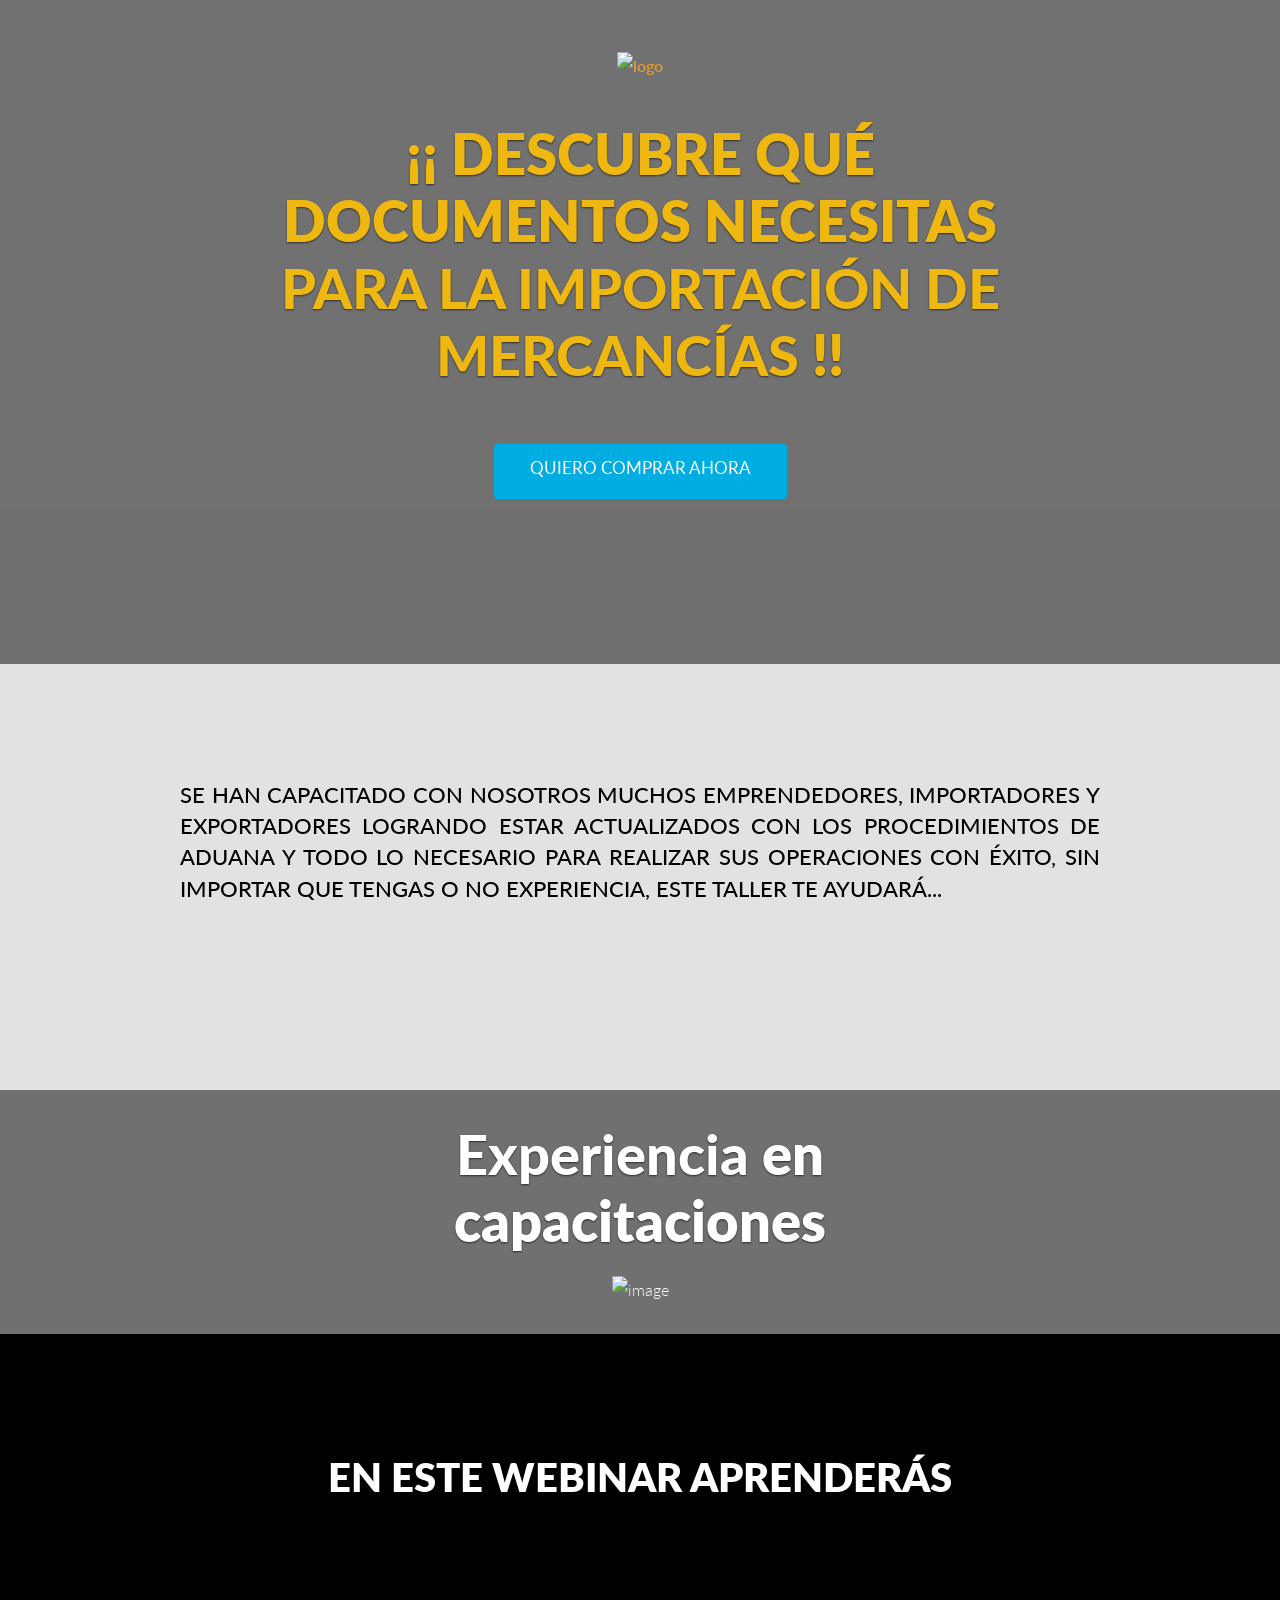
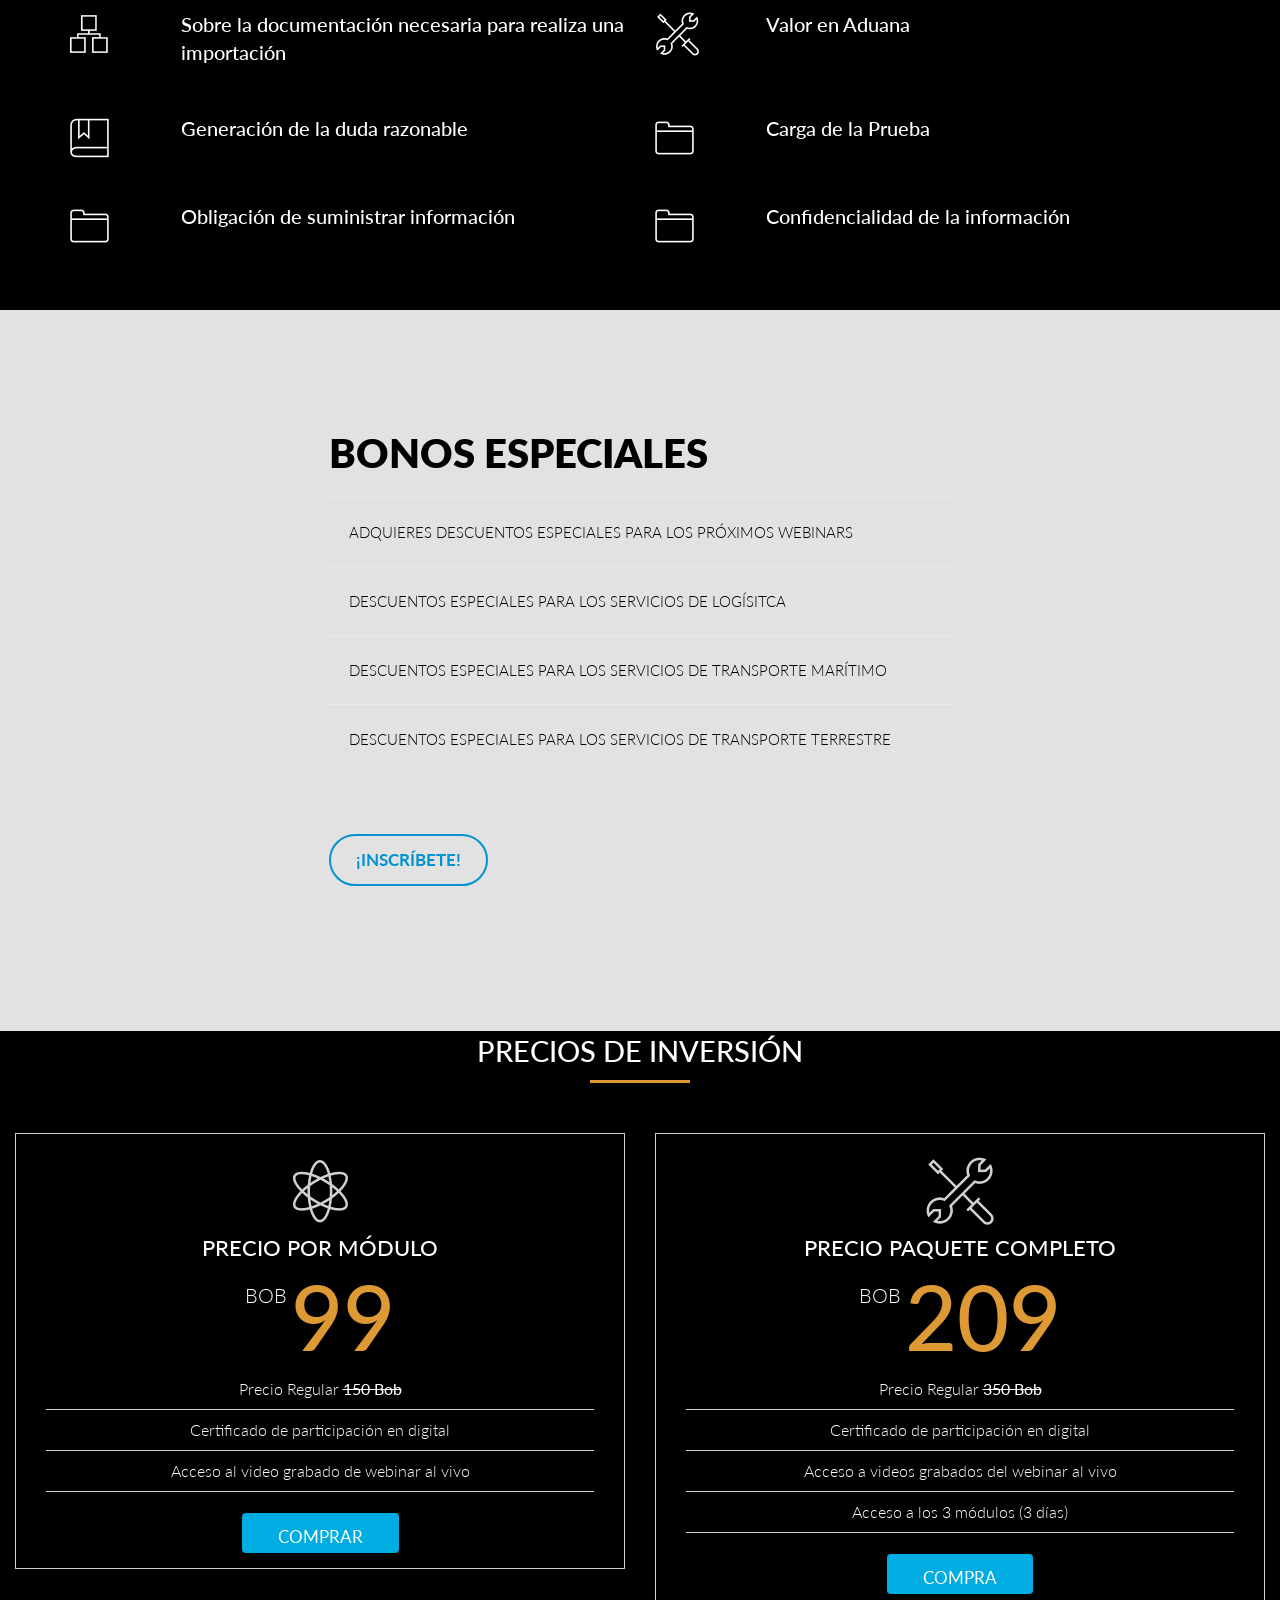
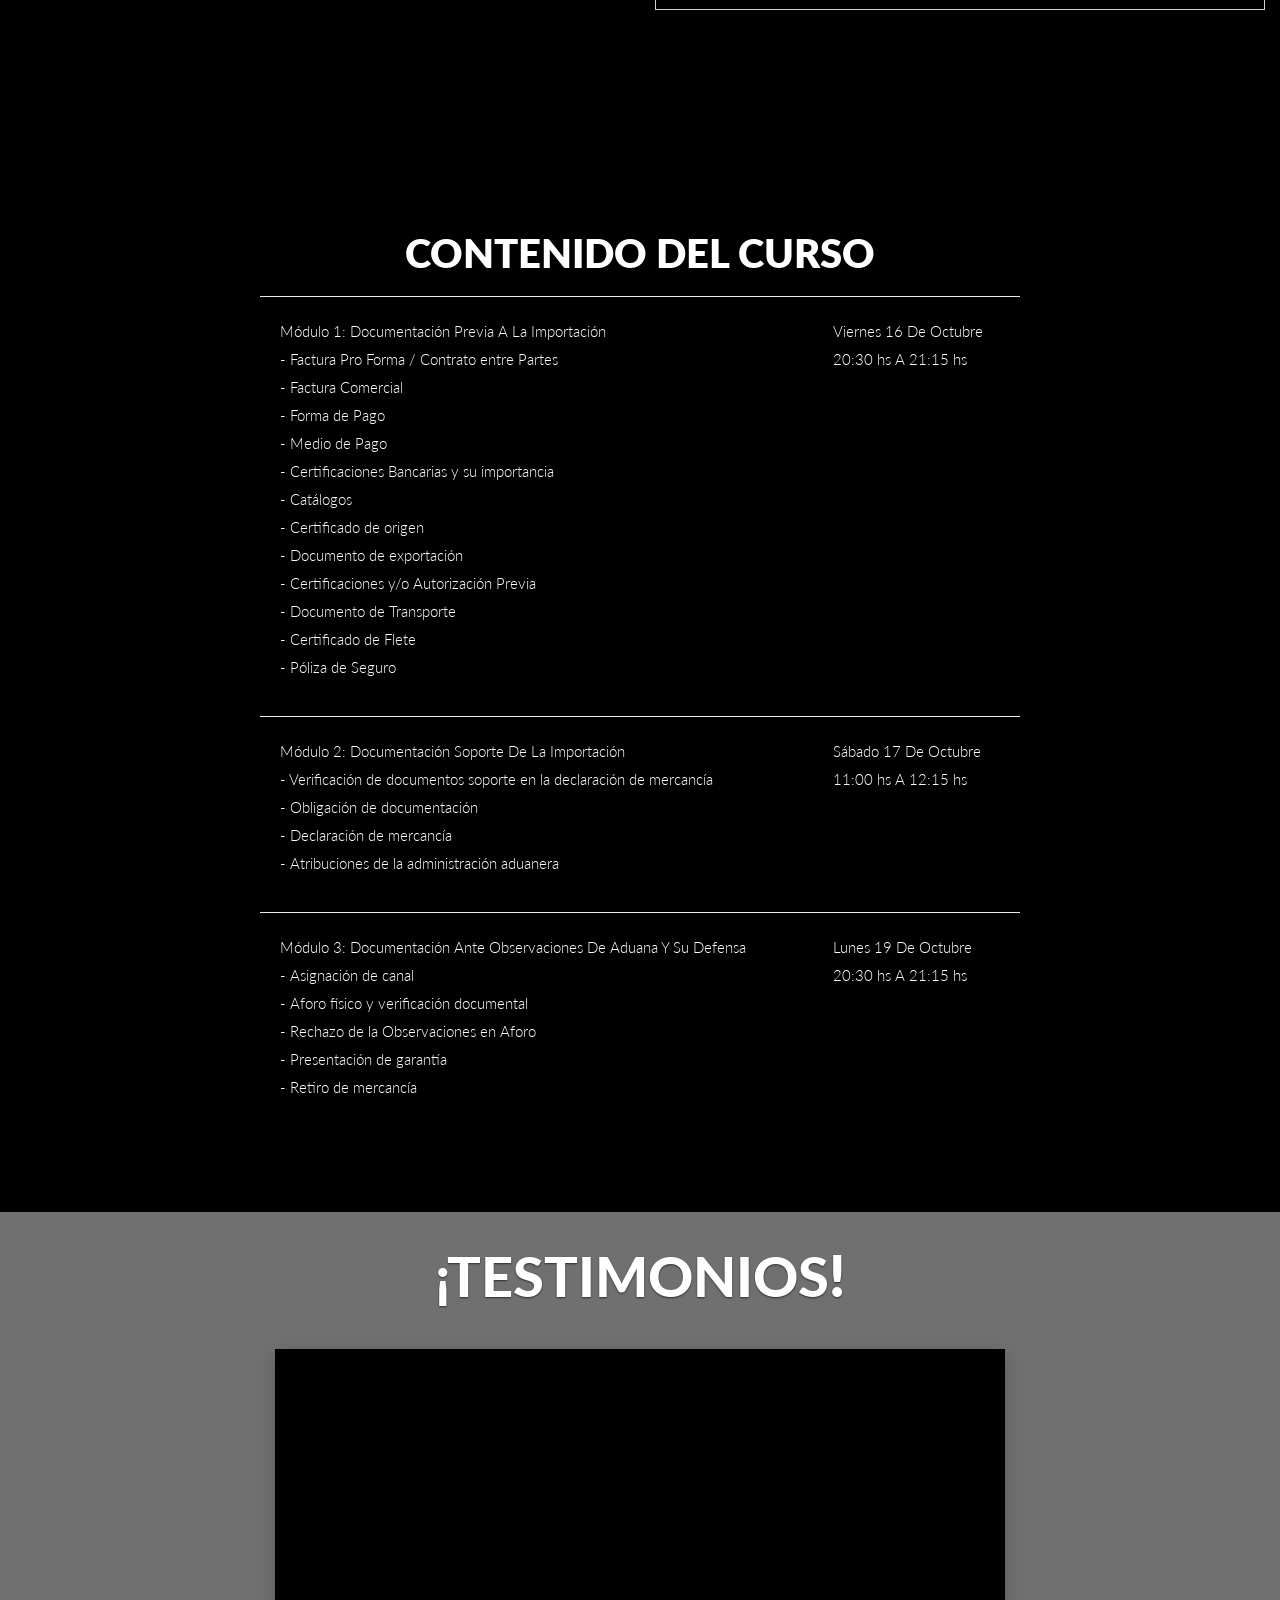
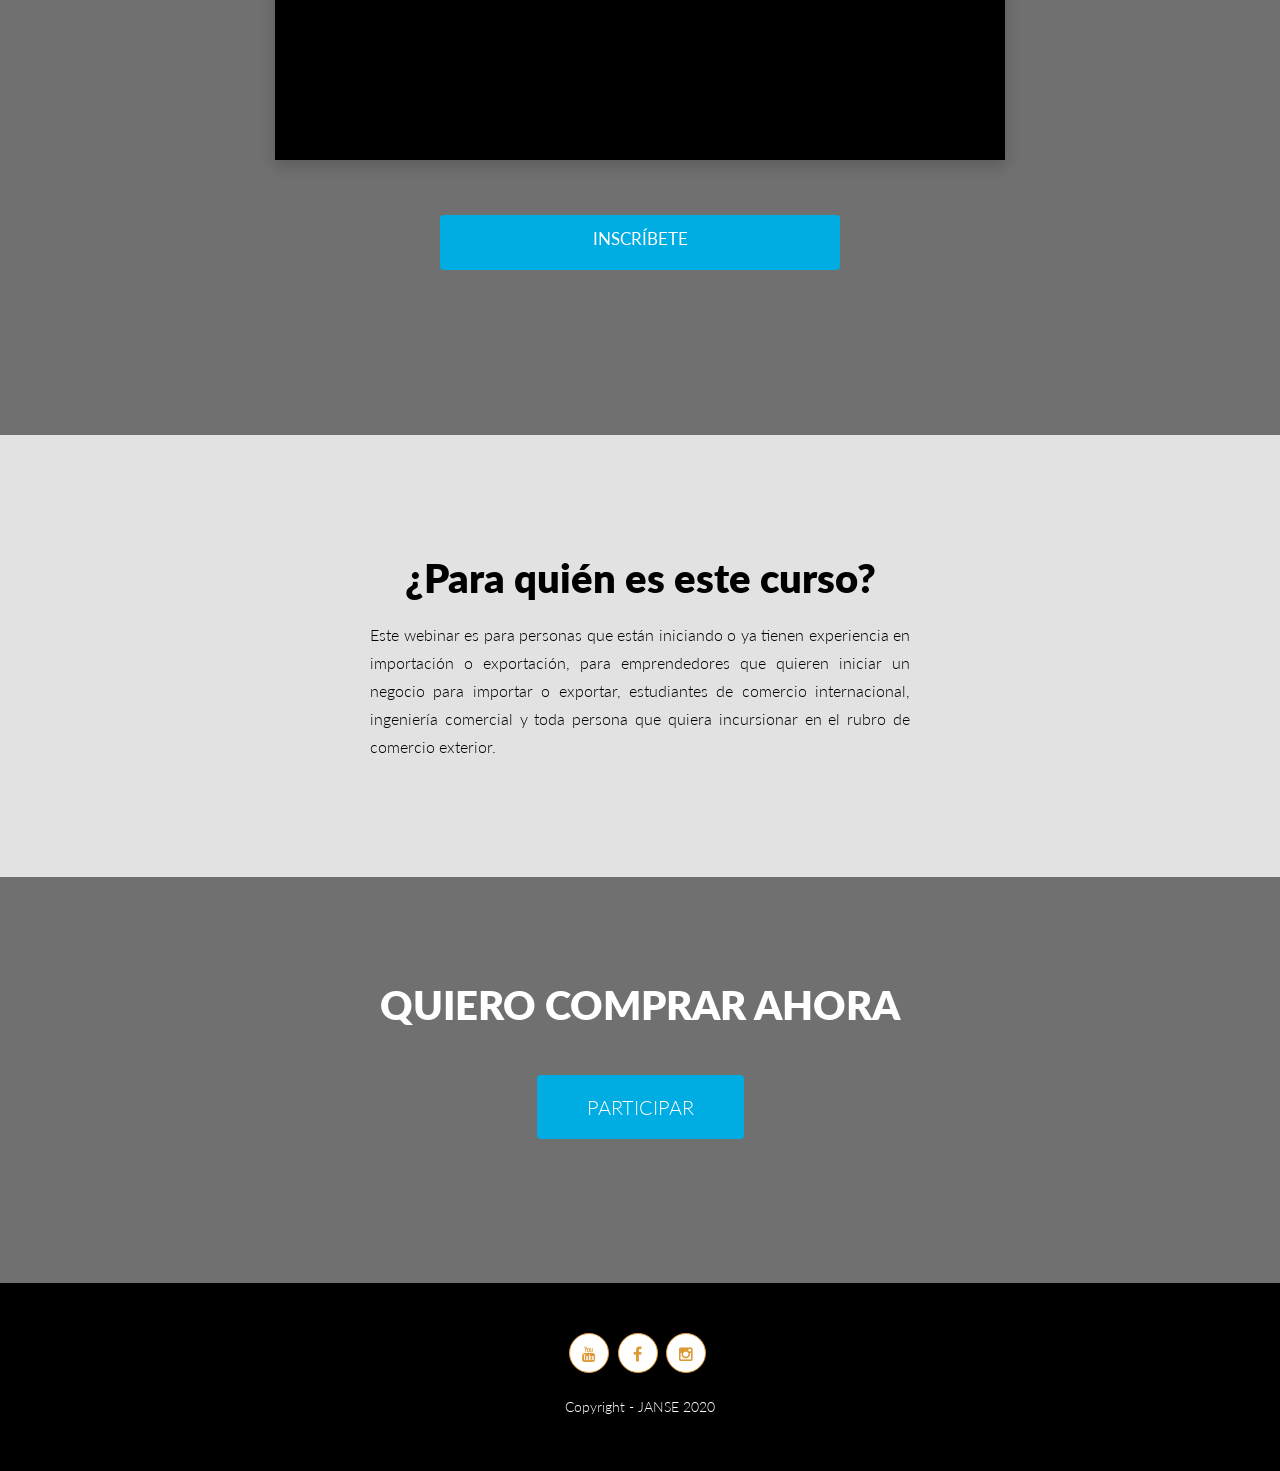
==== index.html @ 0b2f5a6a "oficial 4 webinar changes" ====
<!DOCTYPE html>
<html>

    <head>
        <meta http-equiv="Content-Type" content="text/html; charset=UTF-8" />
        <!--<meta http-equiv=”Content-Type” content=”text/html; charset=ISO-8859-1″ />-->

        <!-- /.website title -->
        <title>Documentos necesarios para la importación de mercancías</title>
        <meta name="viewport" content="width=device-width, initial-scale=1, maximum-scale=1, user-scalable=no">

        <!-- CSS Files -->
        <link href="css/bootstrap.min.css" rel="stylesheet" media="screen">
        <link href="css/font-awesome.min.css" rel="stylesheet">
        <link href="fonts/icon-7-stroke/css/pe-icon-7-stroke.css" rel="stylesheet">
        <link href="css/animate.css" rel="stylesheet" media="screen">
        <link href="css/owl.theme.css" rel="stylesheet">
        <link href="css/owl.carousel.css" rel="stylesheet">

        <!-- Colors -->
        <link href="css/css-index-personalizated.css" rel="stylesheet" media="screen">
        <!-- <link href="css/css-index-green.css" rel="stylesheet" media="screen"> -->
        <!-- <link href="css/css-index-purple.css" rel="stylesheet" media="screen"> -->
        <!-- <link href="css/css-index-red.css" rel="stylesheet" media="screen"> -->
        <!-- <link href="css/css-index-orange.css" rel="stylesheet" media="screen"> -->
        <!-- <link href="css/css-index-yellow.css" rel="stylesheet" media="screen"> -->

        <!-- Google Fonts -->
        <link rel="stylesheet" href="https://fonts.googleapis.com/css?family=Lato:100,300,400,700,900,100italic,300italic,400italic,700italic,900italic" />
        
        <!-- FACEBOOK -->
    <!-- EDIT -->
    <meta property="og:url" content="https://sli-soluciones.com">

    <!-- EDIT -->
    <meta property="og:type" content="article">
    <meta property="og:title" content="Documentos necesarios para la importación de mercancías" />
    <meta property="og:description" content="Documentos necesarios para la importación de mercancías">

    <!-- EDIT -->
    <meta property="og:updated_time" content="2020-05-11T16:24:56">
    <!-- EDIT -->
    <meta property="og:image" content="https://sli-soluciones.com/wp-content/uploads/2020/05/SLI-FAVICON.png" >
    <!-- EDIT -->
    <meta property="og:image:width" content="800">
    <meta property="og:image:height" content="429">

    <!-- TWITTER -->
    <meta name="twitter:card" content="summary_large_image">
    <meta name="twitter:site" content="@moblex92">

    <!-- EDIT -->
    <meta name="twitter:creator" content="@moblex92">
    <!-- EDIT -->
    <meta name="twitter:title" content="Documentos necesarios para la importación de mercancías">
    <!-- EDIT -->
    <meta name="twitter:description" content="Documentos necesarios para la importación de mercancías">
    <!-- EDIT -->
    <meta name="twitter:image" content="https://sli-soluciones.com/wp-content/uploads/2020/05/SLI-FAVICON.png">

    <!-- EDIT -->
        
    <!-- FAVICONS -->
    <link rel="shortcut icon" sizes="16x16" href="https://sli-soluciones.com/wp-content/uploads/2020/05/SLI-FAVICON.png">
    <link rel="shortcut icon" sizes="32x32" href="https://sli-soluciones.com/wp-content/uploads/2020/05/SLI-FAVICON.png">
        

    </head>

    <body data-spy="scroll" data-target="#navbar-scroll">

        <!-- /.preloader -->
        <div id="preloader"></div>
        <div id="top"></div>

        <!-- /.parallax full screen background image -->
        <div class="fullscreen landing parallax" style="background-image:url('https://sli-soluciones.com/wp-content/uploads/2020/06/SLI-CHEETAH-FONDO2.jpg');" data-img-width="1728" data-img-height="972" data-diff="100 wow slideInRight delay-5s">

            <div class="overlay">
                <div class="container">
                    <div class="row">
                        <div class="col-md-8 mr-auto ml-auto text-center">

                            <!-- /.logo -->
                            <div class="logo wow fadeInDown" data-wow-delay="3s" style="margin-top: 50px" data-wow-duration="2s"> <a href="#"><img src="https://sli-soluciones.com/wp-content/uploads/2020/05/SLI-Logo-Menu-Retina.png" alt="logo"></a></div>
                            
                            <!-- /.main title -->
                            <h1 class="wow fadeInLeft" data-wow-delay="3s" data-wow-duration="4s" style="margin-bottom: 5px; font-weight: 800; color: #efb810;">
                                ¡¡ DESCUBRE QUÉ DOCUMENTOS NECESITAS <strong>PARA LA IMPORTACIÓN DE MERCANCÍAS</strong> !!
                            </h1>

                            <!-- /.header paragraph -->
                            <div class="landing-text-video wow fadeInLeft" style="font-weight: 500;">
                               <!-- <p>Estoy en network marketing mas de ... a&ntilde;os, tengo los resultados necesarios, se cómo guiar a mi equipo en network marketing, soy un patrocinador que apoya a los suyos a llegar lejos, sé exactamente cómo y donde iniciar el negocio, puedo dar un mejor guía a mi equipo</p>-->
                            </div>                            

                          <!--  <div class="video-header">
                                <div class="video-embed wow zoomInDown" data-wow-delay="2s" data-wow-duration="4s" data-wow-duration="1s">
-->

                                    <!-- video embed from YOUTUBE 
                                    <iframe width="560" height="315" src="https://www.youtube.com/embed/vqHYN7_cl3A?&autoplay=1" frameborder="0" allowfullscreen allow="autoplay"></iframe>-->
                            <!-- <iframe id="wpws-player_youtube_iframe" frameborder="0" allowfullscreen="1" allow="accelerometer; autoplay; encrypted-media; gyroscope; picture-in-picture" title="YouTube video player" src="https://www.youtube.com/embed/vqHYN7_cl3A?autoplay=1&amp;controls=0&amp;rel=0&amp;disablekb=1&amp;showinfo=0&amp;modestbranding=0&amp;html5=1&amp;iv_load_policy=3&amp;playsinline=1&amp;enablejsapi=1&amp;origin=https%3A%2F%2Ftomasrios.com&amp;widgetid=1&amp;showinfo=0" width="369" height="207.5625"></iframe> 
-->

                                    <!-- video embed from VIMEO -->
                                  <!--  <iframe src="https://player.vimeo.com/video/449458500?&autoplay=1&loop=1&title=0&byline=0&portrait=0&muted=0&#t=0s" width="500" height="281" frameborder="0" allow="autoplay; fullscreen"></iframe>

                                </div>
                            </div>
-->

                            <!-- /.subscribe form -->
                            <div class="subscribe-form wow pulse infinite delay-5s">
                                <form class="news-letter mailchimp" action="http://moxdesign.us10.list-manage.com/subscribe/post" role="form" method="POST">

                                    <a class="btn btn-price" href="#package justify-content-center" class="nav-link">QUIERO COMPRAR AHORA</a>
                                </form>
                            </div>
                            
                        </div>
                    </div>
                </div>
            </div>


        </div>

        <!-- NAVIGATION 


        <div id="menu">
            <div class="navbar-wrapper navbar-light bg-light" role="navigation">
                <div class="container">
                    <button type="button" class="navbar-toggler" data-toggle="collapse" data-target=".navbar-backyard"> <span class="sr-only">Toggle navigation</span>
                        &#x2630;</button> <a class="navbar-brand site-name" href="#top"><img src="images/logo2.png" alt="logo"></a>
                    <div id="navbar-scroll" class="collapse navbar-collapse navbar-backyard ml-auto">
                        <ul class="nav navbar-nav">
                            <li><a href="#intro" class="nav-link">About</a>
                            </li>
                            <li><a href="#feature" class="nav-link">Features</a>
                            </li>
                            <li><a href="#download" class="nav-link">Download</a>
                            </li>
                            <li><a href="#package" class="nav-link">Pricing</a>
                            </li>
                            <li><a href="#testi" class="nav-link">Reviews</a>
                            </li>
                            <li><a href="#contact" class="nav-link">Contact</a>
                            </li>
                        </ul>
                    </div>
                </div>
            </div>
        </div>
-->


        <!-- /.intro section -->
 <!--       <div id="intro">
            <div class="container">
                <div class="row">

                    <!-- /.intro image 
                    <div class="col-lg-6 intro-pic wow slideInLeft" style="text-align: center;">
                        <img src="images/tomas-front-2.png" alt="image" class="img-fluid" stydata-img-width="auto" data-img-height="auto" data-diff="100">
                    </div>

                    <!-- /.intro content 
                    <div class="col-lg-6 wow slideInRight">
                        <h2 style="font-weight: 800;">LOS 5 PASOS PARA LOGRAR MIS SUE&Ntilde;OS </h2>
                       <!-- <h3>( Network Marketing )</h3> 
                        <p style="text-align: justify;">Cuando sali del colegio dicidi estudiar una carrera que me de libertad en todas las areas de mi vida, alli encontre la carrera del network marketing. <br />Cuando empece no tenia a la mano  informacion, apoyo, dinero. Pase un proseso que me costo muchas horas de capacitacion, muchos libros, muchos audios libros, donde fui poniendo en practica  todo lo aprendido. <br />Pase varios obtaculos donde fui formando un sistema de mi plan de trabajo con mi equipo, y eso es lo que me llevo a lograr extraordinarios resultados en network marketing, como viajar por el mundo y tener libertad de tiempo, estar con mi familia, hacer las cosas que mas me gusta hacer. <br />Disfruto hoy en dia todo lo que hago y por esta razon hoy comparto este valiozo material educativo contigo y quiero ayudarte a lograr tus sueños.<br />Tu Tambien puedes. 
                        </p>

                       <!-- <div class="btn-section"><a href="#feature" class="btn-default">Learn More</a></div> 

                    </div>
                </div>
            </div>
        </div>
-->


        <!-- /.download section 
        <div id="download">
            <div class="action fullscreen parallax" style="background-color: #ff1917;">
                <div class="overlay">
                    <div class="container">
                        <div class="row">
                            <div class="col-lg-8 mr-auto ml-auto col-sm-12 text-lg-center">

                                <!-- /.download title 
                            
                                <h2 class="wow zoomInUp" data-wow-duration="3s" style="font-weight: 800; color: #efb810;"> QUIERO SER PROFESIONAL EN NETWORK MARKETING</h2>

                                <!-- /.download button 
                                <div class="download-cta wow pulse infinite" data-wow-duration="1.3s">
                                    <a href="https://university.tomasrios.com/" class="btn-secondary">PARTICIPAR</a>
                                </div>
                            </div>
                        </div>
                    </div>
                </div>
            </div>
        </div> 
-->



        <!-- /.feature section -->
        <div id="feature-2">
            <div class="container">
                <div class="row">
                    <div class="col-lg-10 mr-lg-auto ml-lg-auto col-12 text-lg-center feature-title" style="text-align: justify-all; padding-bottom: 50px;">

                        <!-- /.feature title -->
                        <h2 style="text-align: left; font-weight: 900;" class="wow fadeInUpBig" data-wow-duration="1.7s"></h2>
                        <h3 style="text-align: justify; color: #000000" class="wow bounceInDown" data-wow-duration="2.1s">SE HAN CAPACITADO CON NOSOTROS MUCHOS EMPRENDEDORES, IMPORTADORES Y EXPORTADORES LOGRANDO ESTAR ACTUALIZADOS CON LOS PROCEDIMIENTOS DE ADUANA Y TODO LO NECESARIO PARA REALIZAR SUS OPERACIONES CON ÉXITO, SIN IMPORTAR QUE TENGAS O NO EXPERIENCIA, ESTE TALLER TE AYUDARÁ...</h3><br />
                    </div>
                </div>


                <!--

                <div class="row row-feat">
                    <div class="col-lg-4 text-lg-center">

                        <!-- /.feature image --
                        <div class="feature-img">
                            <img src="images/feature-image.jpg" alt="image" class="img-fluid wow fadeInLeft">
                        </div>
                    </div>

                    <div class="col-lg-8">
                        <div class="row">

                            <!-- /.feature 1 --
                            <div class="col-lg-6 feat-list">
                                <i class="pe-7s-notebook pe-5x pe-va wow fadeInUp"></i>
                                <div class="inner">
                                    <h4>Marketing Strategy</h4>
                                    <p>Good marketing makes the company look smart. Great marketing makes the customer feel smart.
                                    </p>
                                </div>
                            </div>

                            <!-- /.feature 2 --
                            <div class="col-lg-6 feat-list">
                                <i class="pe-7s-cash pe-5x pe-va wow fadeInUp" data-wow-delay="0.2s"></i>
                                <div class="inner">
                                    <h4>App Monetization</h4>
                                    <p>Content builds relationships. Relationships are built on trust. Trust drives revenue. - Andrew Davis</p>
                                </div>
                            </div>

                            <!-- /.feature 3 --
                            <div class="col-lg-6 feat-list">
                                <i class="pe-7s-cart pe-5x pe-va wow fadeInUp" data-wow-delay="0.4s"></i>
                                <div class="inner">
                                    <h4>Store Optimization</h4>
                                    <p>Never doubt a small group of thoughtful, committed people can change the world. Indeed, it is the only thing that ever has.</p>
                                </div>
                            </div>

                            <!-- /.feature 4 --
                            <div class="col-lg-6 feat-list">
                                <i class="pe-7s-users pe-5x pe-va wow fadeInUp" data-wow-delay="0.6s"></i>
                                <div class="inner">
                                    <h4>User Management</h4>
                                    <p>Instead of using technology to automate processes, think about using technology to enhance human interaction.</p>
                                </div>
                            </div>
                        </div>
                    </div>

                </div>
                
                -->
                
            </div>
        </div>
        
        <!-- /.download section 
        <div id="download">
            <div class="action fullscreen parallax" style="background-color: #ff1917;">
                <div class="overlay">
                    <div class="container">
                        <div class="row">
                            <div class="col-lg-8 mr-auto ml-auto col-sm-12 text-lg-center">

                                <!-- /.download title 
                                
                                <h2 class="wow pulse infinite" data-wow-duration="2.3s" style="font-weight: 800; color: #efb810;">QUIERO LOS CINCO PASOS AHORA</h2>

                                <!-- /.download button 
                                <div class="download-cta wow fadeInLeft">
                                    <a href="https://university.tomasrios.com/" class="btn-secondary">INSCRIBIRSE</a>
                                </div>
                            </div>
                        </div>
                    </div>
                </div>
            </div>
        </div> 
    
-->
        
        
        <!-- /.parallax full screen background image -->
        <div class="fullscreen landing parallax">

            <div class="overlay">
                <div class="container">
                    <div class="row">
                        <div class="col-md-8 mr-auto ml-auto text-center">
                            
                            <!-- /.main title -->
                            <h1 class="wow flipInX" data-wow-delay="1.6s" style="margin-bottom: 5px; font-weight: 800; color: #ffffff;">
                                <strong>Experiencia </strong>en capacitaciones
                            </h1>                           


                                        <div class="col-lg-12 intro-pic wow slideInLeft" style="text-align: center;">
                        <img src="images/social-proof.gif" alt="image" class="img-fluid" stydata-img-width="auto" data-img-height="auto" data-diff="100">
                    </div>



                            <!-- /.subscribe form -->
                            <!-- /.main title -->
                            <h1 class="wow flipInX" data-wow-delay="1.6s" style="margin-bottom: 5px; font-weight: 800; color: #ffffff;">
                                
                            </h1>                           

                            
                        </div>
                    </div>
                </div>
            </div>


        </div>        
        
        <!-- /.feature section -->
        <div id="feature" style="padding-bottom: 60px;">
            <div class="container">
                <div class="row">
                    <div class="col-lg-10 mr-lg-auto ml-lg-auto col-12 text-lg-center feature-title" style="text-align: justify-all;">

                        <!-- /.feature title -->
                        <h2 style="text-align: center; font-weight: 800; color: #ffffff;" class="wow slower zoomInDown" data-wow-delay="0.7s" data-wow-duration="3.1s">EN ESTE WEBINAR APRENDERÁS</h2>
                </div>


                <div class="row row-feat">


                    <div class="col-lg-12">
                        <div class="row" style="color: #ffffff;">

                            <!-- /.feature 1 -->
                            <div class="col-lg-6 feat-list">
                                <i class="pe-7s-network pe-5x pe-va wow fadeInUp" data-wow-delay="2.1s"></i>
                                <div class="inner wow fadeInLeft" data-wow-delay="2.3s">
                                    <h4>Sobre la documentación necesaria para realiza una importación</h4>
                                </div>
                            </div>

                            <!-- /.feature 2 -->
                            <div class="col-lg-6 feat-list">
                                <i class="pe-7s-tools pe-5x pe-va wow fadeInUp" data-wow-delay="2.7s"></i>
                                <div class="inner wow fadeInRight" data-wow-delay="2.9s">
                                    <h4>Valor en Aduana</h4>
                                </div>
                            </div>

                            <!-- /.feature 3 -->
                            <div class="col-lg-6 feat-list">
                                <i class="pe-7s-notebook pe-5x pe-va wow fadeInUp" data-wow-delay="3.7s"></i>
                                <div class="inner wow fadeInUp" data-wow-delay="3.9s">
                                    <h4>Generación de la duda razonable</h4>
                                </div>
                            </div>

                            <!-- /.feature 4 -->
                            <div class="col-lg-6 feat-list">
                                <i class="pe-7s-folder pe-5x pe-va wow fadeInUp" data-wow-delay="4.1s"></i>
                                <div class="inner wow fadeInUp" data-wow-delay="4.3s">
                                    <h4>Carga de la Prueba</h4>
                                </div>
                            </div>

                            <!-- /.feature 5 -->
                            <div class="col-lg-6 feat-list">
                                <i class="pe-7s-folder pe-5x pe-va wow fadeInUp" data-wow-delay="4.1s"></i>
                                <div class="inner wow fadeInUp" data-wow-delay="4.3s">
                                    <h4>Obligación de suministrar información</h4>
                                </div>
                            </div>

                            <!-- /.feature 6 -->
                            <div class="col-lg-6 feat-list">
                                <i class="pe-7s-folder pe-5x pe-va wow fadeInUp" data-wow-delay="4.1s"></i>
                                <div class="inner wow fadeInUp" data-wow-delay="4.3s">
                                    <h4>Confidencialidad de la información</h4>
                                </div>
                            </div>
                            
                        </div>
                    </div>

                </div>
                
            </div>
        </div> 
        </div>
                

        <!-- /.feature 2 section -->
        <div id="feature-2">
            <div class="container d-flex justify-content-center">
                <div class="row">

                    <!-- /.feature content -->
                    <div class="col-lg-12" style="color: #000000;">
                        <h2 style="font-weight: 800;" class="wow bounce" data-wow-duration="3.2s">BONOS ESPECIALES</h2>
                      <!--  <div class="col-lg-12 wow lightSpeedIn">
                        <ul>
                        <li>Webinar en vivo mediante zoom.
                        </li>
                        <li>Transmisiones en vivo en grupo privado en facebook.
                        </li>
                        <li>Calendario del plan de accion.
                        </li>
                        <li>Los secretos del network marketing.
                        </li>
                        <li>El liderazgo no tiene competecia</li>
                        <li>Mentoria con grupo excluviso en telegram (Curso los 5 pasos)</li>
                        </ul>
                        </div>-->
                        <div class="col-lg-12 wow fadeInRight">
                      <!--  <div class="btn-section wow pulse infinite" style="padding-bottom: 45px; padding-top: 45px;"><a href="https://university.tomasrios.com/" class="btn-default">INSCRIBETE!</a>
                            </div> -->
                        </div>
                        
                                                 <table class="table table-hover table-hover-cells" style="font-weight: 400;">

                           <!--  <thead>
                                 <tr>
                                     <th>#</th><th>Field 1</th><th>Field 2</th><th>Field 3</th>
                                 </tr>
                             </thead>-->
                             <tbody>
                                 <tr class="active">
                                     <td>ADQUIERES DESCUENTOS ESPECIALES PARA LOS PRÓXIMOS WEBINARS</td><td> </td></tr>
                                 <tr>
                                     <td>DESCUENTOS ESPECIALES PARA LOS SERVICIOS DE LOGÍSITCA</td><td> </td></tr>
                                 <tr>
                                     <td>DESCUENTOS ESPECIALES PARA LOS SERVICIOS DE TRANSPORTE MARÍTIMO</td><td> </td></tr>
                                 <tr>
                                     <td>DESCUENTOS ESPECIALES PARA LOS SERVICIOS DE TRANSPORTE TERRESTRE</td><td> </td></tr>                      
                                 
                             </tbody>
                            </table>
                        
                            <!--<h2 style="font-weight: 600; text-align: center;" class="wow bounce" data-wow-duration="2.2s">PREGUNTA CÓMO</h2>-->
                        
                        <div class="btn-section wow pulse infinite" style="padding-bottom: 45px; padding-top: 45px;"><a href="#package justify-content-center" class="btn-default nav-link">¡INSCRÍBETE!</a>
                            </div>
                        
                        </div>

                    </div>
                    

                    <!-- /.feature image -->

                </div>

        </div>
        

	<!-- /.pricing section -->
	<div id="package justify-content-center">
		<div class="container col-lg-12" style="background-color: #000000">
			<div class="row d-flex justify-content-center">
				<div class="col-lg-12 mr-auto ml-auto">
					<div class="text-center">

						<!-- /.pricing title -->
						<h2 class="wow fadeInLeft">PRECIOS DE INVERSIÓN</h2>
						<div class="title-line wow fadeInRight"></div>
					</div>
				</div>
			</div>
			<div class="row package-option">

				<!-- /.package 3 -->
				<div class="col-lg-6">
					<div class="price-box wow fadeInUp" data-wow-delay="0.4s">
						<div class="price-heading text-center">

							<!-- /.package icon -->
							<i class="pe-7s-science pe-5x"></i>

							<!-- /.package name -->
							<h3>PRECIO POR MÓDULO</h3>
						</div>

						<!-- /.price -->
						<div class="price-group text-center">
							<span class="dollar">BOB</span>
                            <span class="price">99</span>
						</div>

						<!-- /.package features -->
						<ul class="price-feature text-center">
							<li>Precio Regular <strong><strike>150 Bob</strike></strong></li>
                            <li>Certificado de participación en digital</li>
                            <li>Acceso al video grabado de webinar al vivo</li>
						</ul>

						<!-- /.package button -->
						<div class="price-footer text-center">
							<a class="btn btn-price" href="#">COMPRAR</a>
						</div>
					</div>
				</div>

				<!-- /.package 4 -->
				<div class="col-lg-6">
					<div class="price-box wow fadeInUp" data-wow-delay="0.6s">
						<div class="price-heading text-center">

							<!-- /.package icon -->
							<i class="pe-7s-tools pe-5x"></i>

							<!-- /.package name -->
							<h3>PRECIO PAQUETE COMPLETO</h3>
						</div>

						<!-- /.price -->
						<div class="price-group text-center">
							<span class="dollar">BOB</span>
							<span class="price">209</span>
						</div>

						<!-- /.package features -->
						<ul class="price-feature text-center">
							<li>Precio Regular <strong><strike>350 Bob</strike></strong></li>
                            <li>Certificado de participación en digital</li>
                            <li>Acceso a videos grabados del webinar al vivo</li>
                            <li>Acceso a los 3 módulos (3 días)</li>
						</ul>

						<!-- /.package button -->
						<div class="price-footer text-center">
							<a class="btn btn-price" href="#">COMPRA</a>
						</div>
					</div>
				</div>

			</div>
		</div>
	</div>
        
        
        
        <!-- /.feature section -->
        <div id="feature" style="padding-bottom: 60px;">
            <div class="container">
                <div class="row d-flex justify-content-center">
                    <div class="col-lg-12 mr-lg-auto ml-lg-auto col-12 text-lg-center feature-title wow zoomIn slower" data-wow-duration="2.7s">

                        <!-- /.feature title -->
                        <h2 style="text-align: center; font-weight: 800; color: #ffffff;">CONTENIDO DEL CURSO</h2>
                </div>


    


                    <div class="col-lg-8 wow bounceInDown" data-wow-delay="0.5s" data-wow-duration="2.5s">
                        <div class="row" style="color: #ffffff;">
                         <table class="table table-hover table-hover-cells box-shadow--32dp" style="font-weight: 400;">

                           <!--  <thead>
                                 <tr>
                                     <th>#</th><th>Field 1</th><th>Field 2</th><th>Field 3</th>
                                 </tr>
                             </thead>-->
                             <tbody>
                                 <tr class="active">
                                     <td>Módulo 1: Documentación Previa A La Importación<br /><p>- Factura Pro Forma / Contrato entre Partes<br />
                                     - Factura Comercial<br />
                                     - Forma de Pago<br />
                                     - Medio de Pago<br />
                                     - Certificaciones Bancarias y su importancia<br />
                                     - Catálogos<br />
                                     - Certificado de origen<br />
                                     - Documento de exportación<br />
                                     - Certificaciones y/o Autorización Previa<br />
                                     - Documento de Transporte<br />
                                     - Certificado de Flete<br />
                                     - Póliza de Seguro</p></td><td>Viernes 16 De Octubre<br />20:30 hs A 21:15 hs</td></tr>
                                 <tr>
                                     <td>Módulo 2: Documentación Soporte De La Importación<br /><p>- Verificación de documentos soporte en la declaración de mercancía<br />
                                     - Obligación de documentación<br />
                                     - Declaración de mercancía<br />
                                     - Atribuciones de la administración aduanera</p></td><td>Sábado 17 De Octubre<br />11:00 hs A 12:15 hs</td></tr>
                                 <tr>
                                     <td>Módulo 3: Documentación Ante Observaciones De Aduana Y Su Defensa<br /><p>- Asignación de canal<br />
                                     - Aforo físico y verificación documental<br />
                                     - Rechazo de la Observaciones en Aforo<br />
                                     - Presentación de garantía<br />
                                     - Retiro de mercancía</p></td><td>Lunes 19 De Octubre<br />20:30 hs A 21:15 hs</td></tr>                              
                             </tbody>
                            </table>
                        </div>
                    </div>
                            
            </div>
        </div> 
        </div>
                
        


        <!-- /.download section 
        <div id="download">
            <div class="action fullscreen parallax" style="background-color: #ff1917;">
                <div class="overlay">
                    <div class="container">
                        <div class="row">
                            <div class="col-lg-8 mr-auto ml-auto col-sm-12 text-lg-center">

                                <!-- /.download title 
                                <h2 class="wow wobble" data-wow-duration="2.1s" style="font-weight: 800; color: #efb810;">QUIERO SER PROFESIONAL EN NETWORK MARKETING</h2>

                                <!-- /.download button 
                                <div class="download-cta wow pulse infinite" data-wow-duration="1.1s">
                                    <a href="https://university.tomasrios.com/" class="btn-secondary">QUIERO PARTICIPAR</a>
                                </div>
                            </div>
                        </div>
                    </div>
                </div>
            </div>
        </div>

-->
        
        <!-- /.pricing section
        <div id="package">
            <div class="container">
                <div class="row">
                    <div class="col-lg-10 mr-auto ml-auto">
                        <div class="text-center">

                            <!-- /.pricing title 
                            <h2 class="wow fadeInLeft">PACKAGES</h2>
                            <div class="title-line wow fadeInRight"></div>
                        </div>
                    </div>
                </div>
                <div class="row package-option">

                    <!-- /.package 1 
                    <div class="col-lg-3">
                        <div class="price-box wow fadeInUp">
                            <div class="price-heading text-center">

                                <!-- /.package icon 
                                <i class="pe-7s-radio pe-5x"></i>

                                <!-- /.package name 
                                <h3>Basic</h3>
                            </div>

                            <!-- /.price 
                            <div class="price-group text-center">
                                <span class="dollar">$</span>
                                <span class="price">9</span>
                                <span class="time">/mo</span>
                            </div>

                            <!-- /.package features 
                            <ul class="price-feature text-center">
                                <li><strong>100MB</strong> Disk Space</li>
                                <li><strong>200MB</strong> Bandwidth</li>
                                <li><strong>2</strong> Subdomains</li>
                                <li><strong>5</strong> Email Accounts</li>
                                <li><strike>Webmail Support</strike></li>
                            </ul>

                            <!-- /.package button 
                            <div class="price-footer text-center">
                                <a class="btn btn-price" href="#">BUY NOW</a>
                            </div>
                        </div>
                    </div>

                    <!-- /.package 2 
                    <div class="col-lg-3">
                        <div class="price-box wow fadeInUp" data-wow-delay="0.2s">
                            <div class="price-heading text-center">

                                <!-- /.package icon 
                                <i class="pe-7s-joy pe-5x"></i>

                                <!-- /.package name 
                                <h3>Standard</h3>
                            </div>

                            <!-- /.price 
                            <div class="price-group text-center">
                                <span class="dollar">$</span>
                                <span class="price">19</span>
                                <span class="time">/mo</span>
                            </div>

                            <!-- /.package features 
                            <ul class="price-feature text-center">
                                <li><strong>300MB</strong> Disk Space</li>
                                <li><strong>400MB</strong> Bandwidth</li>
                                <li><strong>5</strong> Subdomains</li>
                                <li><strong>10</strong> Email Accounts</li>
                                <li><strike>Webmail Support</strike></li>
                            </ul>

                            <!-- /.package button 
                            <div class="price-footer text-center">
                                <a class="btn btn-price" href="#">BUY NOW</a>
                            </div>
                        </div>
                    </div>

                    <!-- /.package 3 
                    <div class="col-lg-3">
                        <div class="price-box wow fadeInUp" data-wow-delay="0.4s">
                            <div class="price-heading text-center">

                                <!-- /.package icon 
                                <i class="pe-7s-science pe-5x"></i>

                                <!-- /.package name 
                                <h3>Advance</h3>
                            </div>

                            <!-- /.price 
                            <div class="price-group text-center">
                                <span class="dollar">$</span>
                                <span class="price">29</span>
                                <span class="time">/mo</span>
                            </div>

                            <!-- /.package features 
                            <ul class="price-feature text-center">
                                <li><strong>1GB</strong> Disk Space</li>
                                <li><strong>1GB</strong> Bandwidth</li>
                                <li><strong>10</strong> Subdomains</li>
                                <li><strong>25</strong> Email Accounts</li>
                                <li>Webmail Support</li>
                            </ul>

                            <!-- /.package button 
                            <div class="price-footer text-center">
                                <a class="btn btn-price" href="#">BUY NOW</a>
                            </div>
                        </div>
                    </div>

                    <!-- /.package 4 
                    <div class="col-lg-3">
                        <div class="price-box wow fadeInUp" data-wow-delay="0.6s">
                            <div class="price-heading text-center">

                                <!-- /.package icon 
                                <i class="pe-7s-tools pe-5x"></i>

                                <!-- /.package name 
                                <h3>Ultimate</h3>
                            </div>

                            <!-- /.price 
                            <div class="price-group text-center">
                                <span class="dollar">$</span>
                                <span class="price">49</span>
                                <span class="time">/mo</span>
                            </div>

                            <!-- /.package features 
                            <ul class="price-feature text-center">
                                <li><strong>5GB</strong> Disk Space</li>
                                <li><strong>5GB</strong> Bandwidth</li>
                                <li><strong>50</strong> Subdomains</li>
                                <li><strong>50</strong> Email Accounts</li>
                                <li>Webmail Support</li>
                            </ul>

                            <!-- /.package button 
                            <div class="price-footer text-center">
                                <a class="btn btn-price" href="#">BUY NOW</a>
                            </div>
                        </div>
                    </div>

                </div>
            </div>
        </div>

        <!-- /.client section 
        <div id="client">
            <div class="container">
                <div class="row">
                    <div class="col-lg-12 text-center">
                        <img alt="client" src="images/client1.png" class="wow fadeInUp">
                        <img alt="client" src="images/client2.png" class="wow fadeInUp" data-wow-delay="0.2s">
                        <img alt="client" src="images/client3.png" class="wow fadeInUp" data-wow-delay="0.4s">
                        <img alt="client" src="images/client4.png" class="wow fadeInUp" data-wow-delay="0.6s">
                    </div>
                </div>
            </div>
        </div>

        -->
        
        
        
        
        <!-- /.parallax full screen background image -->
        <div class="fullscreen landing parallax">

            <div class="overlay">
                <div class="container">
                    <div class="row">
                        <div class="col-md-8 mr-auto ml-auto text-center">
                            
                            <!-- /.main title -->
                            <h1 class="wow flipInX" data-wow-delay="1.6s" style="margin-bottom: 5px; font-weight: 800; color: #ffffff;">
                                <strong>¡TESTIMONIOS</strong>!
                            </h1>                           

                            <div class="video-header">
                                <div class="video-embed wow zoomIn" data-wow-duration="3s">

                                    <!-- video embed from YOUTUBE 
                                    <iframe width="560" height="315" src="https://www.youtube.com/embed/vqHYN7_cl3A?&autoplay=1" frameborder="0" allowfullscreen allow="autoplay"></iframe>-->
                    <iframe id="wpws-player_youtube_iframe" frameborder="0" allowfullscreen="1" allow="accelerometer; encrypted-media; gyroscope; picture-in-picture" title="YouTube video player" src="https://www.youtube.com/embed/TCT7l8FYXn0?controls=0&amp;rel=0&amp;disablekb=1&amp;showinfo=0&amp;modestbranding=0&amp;html5=1&amp;iv_load_policy=3&amp;playsinline=1&amp;enablejsapi=1&amp;origin=https%3A%2F%2Ftomasrios.com&amp;widgetid=1&amp;showinfo=0" width="369" height="207.5625"></iframe>

                                    <!-- video embed from VIMEO 
                                    <iframe src="https://player.vimeo.com/video/449453711?title=0&amp;byline=0&amp;portrait=0&amp;color=8aba56" width="500" height="281" frameborder="0" allowfullscreen></iframe> 
                                    <!--<iframe src="https://player.vimeo.com/video/449453711" width="640" height="360" frameborder="0" allow="autoplay; fullscreen" allowfullscreen></iframe>-->

                                </div>
                            </div>


                            <!-- /.subscribe form -->
                            <div class="subscribe-form wow pulse infinite" data-wow-delay="1.7s" >
                                <form class="news-letter mailchimp" action="http://moxdesign.us10.list-manage.com/subscribe/post" role="form" method="POST">

                                    <a class="btn btn-price nav-link" href="#package justify-content-center">INSCR&Iacute;BETE</a>
                                </form>
                            </div>
                            
                        </div>
                    </div>
                </div>
            </div>


        </div>
        
        

        <!-- /.feature 2 section -->
        <div id="feature-2">
            <div class="container">
                <div class="row d-flex justify-content-center" style="color: #000000">

                    <!-- /.feature content -->
                    <div class="col-lg-6">
                        <h2 style="font-weight: 800; text-align: center;" class="wow shake" data-wow-delay="0.3s" data-wow-duration="1s">¿Para quién es este curso?</h2>
                        <div class="wow fadeInUp flash" data-wow-delay="1.9s">
                        <p style="text-align: justify;">
                              Este webinar es para personas que están iniciando o ya tienen experiencia en importación o exportación, para emprendedores que quieren iniciar un negocio para importar o exportar, estudiantes de comercio internacional, ingeniería comercial y toda persona que quiera incursionar en el rubro de comercio exterior.
                        </p>
                        </div>
                        </div>
                    

                    <!-- /.feature image -->

                    <!-- /.feature content 
                    <div class="col-lg-6">
                        <h2 style="font-weight: 800; text-align: center;" class="wow shake" data-wow-delay="0.8s" data-wow-duration="1s">¿Para quién NO es este curso?</h2>
                        <div class="wow fadeInUp flash" data-wow-delay="3.1s">
                        <p style="text-align: justify;">
                              Este webinar no es para personas desinteresadas en el rubro del comercio exterior.
                        </p>
                        </div>

                        </div>-->

                </div>

            </div>
        </div>
        
    

        
        <!-- /.download section -->
        <div id="download">
            <div class="action fullscreen parallax">
                <div class="overlay">
                    <div class="container">
                        <div class="row">
                            <div class="col-lg-8 mr-auto ml-auto col-sm-12 text-lg-center">

                                <!-- /.download title -->
                                
                                <h2 class="wow pulse infinite" style="font-weight: 800;">QUIERO COMPRAR AHORA</h2>

                                <!-- /.download button -->
                                <div class="download-cta wow flash">
                                    <a href="#package justify-content-center" class="btn-secondary">PARTICIPAR</a>
                                </div>
                            </div>
                        </div>
                    </div>
                </div>
            </div>
        </div>         

<!--        
        <!-- /.extra --
        <div id="testi">
            <div class="container">
                <div class="row">
                    <div class="col-lg-12 text-center">
                        <h2 class="wow fadeInLeft">&iexcl;! Inscr&iacute;bete ahora no te lo pierdas, hoy est&aacute; totalmente gratis &iexcl;!</h2>
                        <div class="title-line wow fadeInRight"></div>
                    </div>
                </div>
                <div class="row">
                    <div class="col-lg-10 mr-auto ml-auto">
                        <div id="owl-testi" class="owl-carousel owl-theme wow fadeInUp">

                            <!-- /.testimonial 1 --
                            <div class="testi-item">
                                <div class="client-pic text-center">

                                    <!-- /.client photo --
                                    <a href="https://us02web.zoom.us/webinar/register/4015910527784/WN_p70eLwO9R86yJa7DkZuMhw"><img src="images/free-2.jpg" alt="free"></a>
                                </div>
                                <div class="box">

                                    <!-- /.testimonial content --
                                    <p class="message text-center">Los 5 pasos para lograr tus sue&ntilde;os en network marketing , es un programa educativo y duplicaci&oacute;n que te llevara a automatizar tu negocio de manera virtual , por que si tu terminas el curso podras de igual manera inscribir a tus socios y conectar al curso completo para que puedo ayudarte a crecer en tu negocio y logres la libertad financiera , el curso esta basado en mis experiencia propias para apoyarte .</p>
                                </div>

                                <div class="client-info text-center">

                                    <!-- /.client name 
                                    Jennifer Lopez, <span class="company">Microsoft</span>
                                </div>
                            </div>

                            <!-- /.testimonial 2 
                            <div class="testi-item">
                                <div class="client-pic text-center">

                                    <!-- /.client photo 
                                    <img src="http://fakeimg.pl/350x350/ddd" alt="client">
                                </div>
                                <div class="box">

                                    <!-- /.testimonial content 
                                    <p class="message text-center">"Everything looks great... Thanks for the quick revision turn around. We were lucky to find you guys and will definitely be using some of your other services in the near future."</p>
                                </div>
                                <div class="client-info text-center">

                                    <!-- /.client name 
                                    Mike Portnoy, <span class="company">Dream Theater</span>
                                </div>
                            </div>

                            <!-- /.testimonial 3 
                            <div class="testi-item">
                                <div class="client-pic text-center">

                                    <!-- /.client photo 
                                    <img src="http://fakeimg.pl/350x350/ddd" alt="client">
                                </div>
                                <div class="box">

                                    <!-- /.testimonial content 
                                    <p class="message text-center">"Overall, the two reports were very clear and helpful so thank you for the suggestion to do the focus group. We are currently working with our developer to implement some of these suggestions."</p>
                                </div>
                                <div class="client-info text-center">

                                    <!-- /.client name 
                                    Jennifer Love Hewitt, <span class="company">Lead Vocal</span>
                                </div>



                            </div>
                        </div>
                    </div>
                </div>
            </div>
        </div>
                
    -->            
                

        <!-- /.contact section 
        <div id="contact">
            <div class="contact fullscreen parallax" style="background-image:url('images/bg.jpg');" data-img-width="2000" data-img-height="1334" data-diff="100">
                <div class="overlay">
                    <div class="container">
                        <div class="row">
                            <div class="contact-row">

                                <!-- /.address and contact 
                                <div class="col-lg-5 contact-left wow fadeInUp">
                                    <h2><span class="highlight">Get</span> in touch</h2>
                                    <ul class="ul-address">
                                        <li><i class="pe-7s-map-marker"></i>1600 Amphitheatre Parkway, Mountain View</br>
                                            California 55000
                                        </li>
                                        <li><i class="pe-7s-phone"></i>+1 (123) 456-7890</br>
                                            +2 (123) 456-7890
                                        </li>
                                        <li><i class="pe-7s-mail"></i><a href="mailto:info@yoursite.com">info@yoursite.com</a></li>
                                        <li><i class="pe-7s-look"></i><a href="#">www.yoursite.com</a></li>
                                    </ul>

                                </div>

                                <!-- /.contact form 
                                <div class="col-lg-7 contact-right">
                                    <form method="POST" id="contact-form" class="form-horizontal" action="contactengine.php" onSubmit="alert( 'Thank you for your feedback!' );">
                                        <div class="form-group">
                                            <input type="text" name="Name" id="Name" class="form-control wow fadeInUp" placeholder="Name" required/>
                                        </div>
                                        <div class="form-group">
                                            <input type="text" name="Email" id="Email" class="form-control wow fadeInUp" placeholder="Email" required/>
                                        </div>
                                        <div class="form-group">
                                            <textarea name="Message" rows="20" cols="20" id="Message" class="form-control input-message wow fadeInUp" placeholder="Message" required></textarea>
                                        </div>
                                        <div class="form-group">
                                            <input type="submit" name="submit" value="Submit" class="btn btn-success wow fadeInUp" />
                                        </div>
                                    </form>
                                </div>
                            </div>
                        </div>
                    </div>
                </div>
            </div>
        </div>

-->

        <!-- /.footer -->
        <footer id="footer">
            <div class="container">
                <div class="row">
                    <div class="col-lg-4 mr-auto ml-auto">
                        <!-- /.social links -->
                        <div class="social text-center">
                            <ul>
                                <li><a class="wow fadeInUp" href="https://www.youtube.com/channel/UCPu1y0oKm7tG9xxLgbaZarw"><i class="fa fa-youtube"></i></a></li>
                                <li><a class="wow fadeInUp" href="https://www.facebook.com/pg/tomasrioscorona" data-wow-delay="0.2s"><i class="fa fa-facebook"></i></a></li>
                                <li><a class="wow fadeInUp" href="https://www.instagram.com/tomasriosarroyo/" data-wow-delay="0.6s"><i class="fa fa-instagram"></i></a></li>
                            </ul>
                        </div>
                        <div class="text-center wow fadeInUp" style="font-size: 14px;">Copyright - JANSE 2020</div>
                        
                    </div>
                </div>
            </div>
        </footer>

        <!-- /.javascript files -->
        <script src="js/jquery.js"></script>
        <script src="js/popper.min.js"></script>
        <script src="js/bootstrap.min.js"></script>
        <script src="js/jquery.sticky.js"></script>
        <script src="js/wow.min.js"></script>
        <script src="js/owl.carousel.min.js"></script>
        <script src="js/custom.js"></script>
        <!--<script src="js/1.js"></script>-->
        <script>
                                                                    new WOW().init();

        </script>
    </body>

</html>
---- fonts/icon-7-stroke/css/pe-icon-7-stroke.css ----
@font-face {
	font-family: 'Pe-icon-7-stroke';
	src:url('../fonts/Pe-icon-7-stroke.eot?-2irksn');
	src:url('../fonts/Pe-icon-7-stroke.eot?#iefix-2irksn') format('embedded-opentype'),
		url('../fonts/Pe-icon-7-stroke.woff?-2irksn') format('woff'),
		url('../fonts/Pe-icon-7-stroke.ttf?-2irksn') format('truetype'),
		url('../fonts/Pe-icon-7-stroke.svg?-2irksn#Pe-icon-7-stroke') format('svg');
	font-weight: normal;
	font-style: normal;
}

[class^="pe-7s-"], [class*=" pe-7s-"] {
	display: inline-block;
	font-family: 'Pe-icon-7-stroke';
	speak: none;
	font-style: normal;
	font-weight: normal;
	font-variant: normal;
	text-transform: none;
	line-height: 1;

	/* Better Font Rendering =========== */
	-webkit-font-smoothing: antialiased;
	-moz-osx-font-smoothing: grayscale;
}

.pe-7s-cloud-upload:before {
	content: "\e68a";
}
.pe-7s-cash:before {
	content: "\e68c";
}
.pe-7s-close:before {
	content: "\e680";
}
.pe-7s-bluetooth:before {
	content: "\e68d";
}
.pe-7s-cloud-download:before {
	content: "\e68b";
}
.pe-7s-way:before {
	content: "\e68e";
}
.pe-7s-close-circle:before {
	content: "\e681";
}
.pe-7s-id:before {
	content: "\e68f";
}
.pe-7s-angle-up:before {
	content: "\e682";
}
.pe-7s-wristwatch:before {
	content: "\e690";
}
.pe-7s-angle-up-circle:before {
	content: "\e683";
}
.pe-7s-world:before {
	content: "\e691";
}
.pe-7s-angle-right:before {
	content: "\e684";
}
.pe-7s-volume:before {
	content: "\e692";
}
.pe-7s-angle-right-circle:before {
	content: "\e685";
}
.pe-7s-users:before {
	content: "\e693";
}
.pe-7s-angle-left:before {
	content: "\e686";
}
.pe-7s-user-female:before {
	content: "\e694";
}
.pe-7s-angle-left-circle:before {
	content: "\e687";
}
.pe-7s-up-arrow:before {
	content: "\e695";
}
.pe-7s-angle-down:before {
	content: "\e688";
}
.pe-7s-switch:before {
	content: "\e696";
}
.pe-7s-angle-down-circle:before {
	content: "\e689";
}
.pe-7s-scissors:before {
	content: "\e697";
}
.pe-7s-wallet:before {
	content: "\e600";
}
.pe-7s-safe:before {
	content: "\e698";
}
.pe-7s-volume2:before {
	content: "\e601";
}
.pe-7s-volume1:before {
	content: "\e602";
}
.pe-7s-voicemail:before {
	content: "\e603";
}
.pe-7s-video:before {
	content: "\e604";
}
.pe-7s-user:before {
	content: "\e605";
}
.pe-7s-upload:before {
	content: "\e606";
}
.pe-7s-unlock:before {
	content: "\e607";
}
.pe-7s-umbrella:before {
	content: "\e608";
}
.pe-7s-trash:before {
	content: "\e609";
}
.pe-7s-tools:before {
	content: "\e60a";
}
.pe-7s-timer:before {
	content: "\e60b";
}
.pe-7s-ticket:before {
	content: "\e60c";
}
.pe-7s-target:before {
	content: "\e60d";
}
.pe-7s-sun:before {
	content: "\e60e";
}
.pe-7s-study:before {
	content: "\e60f";
}
.pe-7s-stopwatch:before {
	content: "\e610";
}
.pe-7s-star:before {
	content: "\e611";
}
.pe-7s-speaker:before {
	content: "\e612";
}
.pe-7s-signal:before {
	content: "\e613";
}
.pe-7s-shuffle:before {
	content: "\e614";
}
.pe-7s-shopbag:before {
	content: "\e615";
}
.pe-7s-share:before {
	content: "\e616";
}
.pe-7s-server:before {
	content: "\e617";
}
.pe-7s-search:before {
	content: "\e618";
}
.pe-7s-film:before {
	content: "\e6a5";
}
.pe-7s-science:before {
	content: "\e619";
}
.pe-7s-disk:before {
	content: "\e6a6";
}
.pe-7s-ribbon:before {
	content: "\e61a";
}
.pe-7s-repeat:before {
	content: "\e61b";
}
.pe-7s-refresh:before {
	content: "\e61c";
}
.pe-7s-add-user:before {
	content: "\e6a9";
}
.pe-7s-refresh-cloud:before {
	content: "\e61d";
}
.pe-7s-paperclip:before {
	content: "\e69c";
}
.pe-7s-radio:before {
	content: "\e61e";
}
.pe-7s-note2:before {
	content: "\e69d";
}
.pe-7s-print:before {
	content: "\e61f";
}
.pe-7s-network:before {
	content: "\e69e";
}
.pe-7s-prev:before {
	content: "\e620";
}
.pe-7s-mute:before {
	content: "\e69f";
}
.pe-7s-power:before {
	content: "\e621";
}
.pe-7s-medal:before {
	content: "\e6a0";
}
.pe-7s-portfolio:before {
	content: "\e622";
}
.pe-7s-like2:before {
	content: "\e6a1";
}
.pe-7s-plus:before {
	content: "\e623";
}
.pe-7s-left-arrow:before {
	content: "\e6a2";
}
.pe-7s-play:before {
	content: "\e624";
}
.pe-7s-key:before {
	content: "\e6a3";
}
.pe-7s-plane:before {
	content: "\e625";
}
.pe-7s-joy:before {
	content: "\e6a4";
}
.pe-7s-photo-gallery:before {
	content: "\e626";
}
.pe-7s-pin:before {
	content: "\e69b";
}
.pe-7s-phone:before {
	content: "\e627";
}
.pe-7s-plug:before {
	content: "\e69a";
}
.pe-7s-pen:before {
	content: "\e628";
}
.pe-7s-right-arrow:before {
	content: "\e699";
}
.pe-7s-paper-plane:before {
	content: "\e629";
}
.pe-7s-delete-user:before {
	content: "\e6a7";
}
.pe-7s-paint:before {
	content: "\e62a";
}
.pe-7s-bottom-arrow:before {
	content: "\e6a8";
}
.pe-7s-notebook:before {
	content: "\e62b";
}
.pe-7s-note:before {
	content: "\e62c";
}
.pe-7s-next:before {
	content: "\e62d";
}
.pe-7s-news-paper:before {
	content: "\e62e";
}
.pe-7s-musiclist:before {
	content: "\e62f";
}
.pe-7s-music:before {
	content: "\e630";
}
.pe-7s-mouse:before {
	content: "\e631";
}
.pe-7s-more:before {
	content: "\e632";
}
.pe-7s-moon:before {
	content: "\e633";
}
.pe-7s-monitor:before {
	content: "\e634";
}
.pe-7s-micro:before {
	content: "\e635";
}
.pe-7s-menu:before {
	content: "\e636";
}
.pe-7s-map:before {
	content: "\e637";
}
.pe-7s-map-marker:before {
	content: "\e638";
}
.pe-7s-mail:before {
	content: "\e639";
}
.pe-7s-mail-open:before {
	content: "\e63a";
}
.pe-7s-mail-open-file:before {
	content: "\e63b";
}
.pe-7s-magnet:before {
	content: "\e63c";
}
.pe-7s-loop:before {
	content: "\e63d";
}
.pe-7s-look:before {
	content: "\e63e";
}
.pe-7s-lock:before {
	content: "\e63f";
}
.pe-7s-lintern:before {
	content: "\e640";
}
.pe-7s-link:before {
	content: "\e641";
}
.pe-7s-like:before {
	content: "\e642";
}
.pe-7s-light:before {
	content: "\e643";
}
.pe-7s-less:before {
	content: "\e644";
}
.pe-7s-keypad:before {
	content: "\e645";
}
.pe-7s-junk:before {
	content: "\e646";
}
.pe-7s-info:before {
	content: "\e647";
}
.pe-7s-home:before {
	content: "\e648";
}
.pe-7s-help2:before {
	content: "\e649";
}
.pe-7s-help1:before {
	content: "\e64a";
}
.pe-7s-graph3:before {
	content: "\e64b";
}
.pe-7s-graph2:before {
	content: "\e64c";
}
.pe-7s-graph1:before {
	content: "\e64d";
}
.pe-7s-graph:before {
	content: "\e64e";
}
.pe-7s-global:before {
	content: "\e64f";
}
.pe-7s-gleam:before {
	content: "\e650";
}
.pe-7s-glasses:before {
	content: "\e651";
}
.pe-7s-gift:before {
	content: "\e652";
}
.pe-7s-folder:before {
	content: "\e653";
}
.pe-7s-flag:before {
	content: "\e654";
}
.pe-7s-filter:before {
	content: "\e655";
}
.pe-7s-file:before {
	content: "\e656";
}
.pe-7s-expand1:before {
	content: "\e657";
}
.pe-7s-exapnd2:before {
	content: "\e658";
}
.pe-7s-edit:before {
	content: "\e659";
}
.pe-7s-drop:before {
	content: "\e65a";
}
.pe-7s-drawer:before {
	content: "\e65b";
}
.pe-7s-download:before {
	content: "\e65c";
}
.pe-7s-display2:before {
	content: "\e65d";
}
.pe-7s-display1:before {
	content: "\e65e";
}
.pe-7s-diskette:before {
	content: "\e65f";
}
.pe-7s-date:before {
	content: "\e660";
}
.pe-7s-cup:before {
	content: "\e661";
}
.pe-7s-culture:before {
	content: "\e662";
}
.pe-7s-crop:before {
	content: "\e663";
}
.pe-7s-credit:before {
	content: "\e664";
}
.pe-7s-copy-file:before {
	content: "\e665";
}
.pe-7s-config:before {
	content: "\e666";
}
.pe-7s-compass:before {
	content: "\e667";
}
.pe-7s-comment:before {
	content: "\e668";
}
.pe-7s-coffee:before {
	content: "\e669";
}
.pe-7s-cloud:before {
	content: "\e66a";
}
.pe-7s-clock:before {
	content: "\e66b";
}
.pe-7s-check:before {
	content: "\e66c";
}
.pe-7s-chat:before {
	content: "\e66d";
}
.pe-7s-cart:before {
	content: "\e66e";
}
.pe-7s-camera:before {
	content: "\e66f";
}
.pe-7s-call:before {
	content: "\e670";
}
.pe-7s-calculator:before {
	content: "\e671";
}
.pe-7s-browser:before {
	content: "\e672";
}
.pe-7s-box2:before {
	content: "\e673";
}
.pe-7s-box1:before {
	content: "\e674";
}
.pe-7s-bookmarks:before {
	content: "\e675";
}
.pe-7s-bicycle:before {
	content: "\e676";
}
.pe-7s-bell:before {
	content: "\e677";
}
.pe-7s-battery:before {
	content: "\e678";
}
.pe-7s-ball:before {
	content: "\e679";
}
.pe-7s-back:before {
	content: "\e67a";
}
.pe-7s-attention:before {
	content: "\e67b";
}
.pe-7s-anchor:before {
	content: "\e67c";
}
.pe-7s-albums:before {
	content: "\e67d";
}
.pe-7s-alarm:before {
	content: "\e67e";
}
.pe-7s-airplay:before {
	content: "\e67f";
}
---- css/css-index-personalizated.css ----
/**
* Backyard
* Landing Page Template
* Author: MoxDesign - http://www.moxdesign.com
**/

html,
body {
	width: 100%;
	overflow-x: hidden;
}

body {
	height: 200%;
	font-family: "Lato", "Serif";
	font-weight: 300;
	padding: 0;
	margin: 0;
	font-size: 16px;
	line-height: 28px;
	color: #ffffff;
	background: #e2e2e2;
	overflow-x: hidden;
	position: relative;
}

h1 {
	font-size: 3em;
	line-height: 1.2em;
	margin: 0 0 .3em;
}

h2 {
	font-size: 1.8em;
	line-height: 1.4em;
	margin: 0 0 .3em;
}

h3 {
	font-size: 1.4em;
	line-height: 1.4em;
}

h4 {
	font-size: 1.25em;
	line-height: 1.4em;
}

h5 {
	font-size: 1.1em;
	line-height: 1.4em;
}

h6 {
	font-size: 1em;
	line-height: 1.2em;
}

h1 a,
h2 a,
h3 a,
h4 a,
h5 a,
h6 a {
	text-decoration: none
}

p {
	padding: 0 0 1em;
	margin: 0;
}

a {
	color: #DD9933;
	outline: 0;
	font-weight: bold;
	-webkit-transition: all .8s ease;
	transition: all .8s ease;
}

a:hover {
	text-decoration: none;
	color: #1f2222;
	-webkit-transition: all .8s ease;
	transition: all .8s ease;
}

.highlight {
	color: #DD9933;
}

#preloader {
	position: fixed;
	left: 0;
	top: 0;
	z-index: 999;
	width: 100%;
	height: 100%;
	overflow: visible;
	background: #fff url(../images/loading-opaque.gif) no-repeat center center;
}

.fullscreen {
	width: 100%;
	min-height: 100%;
	background-repeat: no-repeat;
	background-position: 50% 50%;
	background-position: 50% 50%\9 !important;
}

.overlay {
	background-color: rgba(0, 0, 0, 0.5);
	position: relative;
	width: 100%;
	height: 100%;
	display: block;
}

#menu {
	z-index: 99;
}

.navbar-default {
	background: rgba(255, 255, 255, 0.95);
	box-shadow: 0px 0.5px 2px #cecece;
}

.navbar-default .navbar-brand {
	padding: 7px;
}

.navbar-default .navbar-nav > li > a {
	color: #777;
	font-weight: 500;
}

.navbar-default .navbar-nav > li > a:hover,
.navbar-default .navbar-nav > li > a:focus {
	color: #DD9933;
}

.navbar-default .navbar-nav > .active > a,
.navbar-default .navbar-nav > .active > a:hover,
.navbar-default .navbar-nav > .active > a:focus {
	background: transparent;
	color: #DD9933;
}



.btn-default {
	font-size: 17px;
	margin-right: 10px;
	border: 2px solid #0093d0;
	background: transparent;
	transition: all 0.4s;
	color: #0093d0;
	border-radius: 100px;
}

.btn-default:hover,
.btn-default:focus,
.btn-default:active,
.btn-default.active,
.open > .dropdown-toggle.btn-default {
	border: 2px solid #0093d0;
	background: #00ade2;
	color: white;
}

.btn-primary {
	font-size: 17px;
	margin-right: 10px;
	border: 2px solid #0093d0;
	background: #0093d0;
	transition: all 0.4s;
	color: white;
	border-radius: 100px;
}

.btn-primary:hover,
.btn-primary:focus,
.btn-primary:active,
.btn-primary.active,
.open > .dropdown-toggle.btn-primary {
	border: 2px solid #0093d0;
	background: transparent;
	color: #0093d0;
}

.btn-secondary {
	font-size: 20px;
	font-weight: 300;
	line-height: 20px;
	padding: 20px 50px;
	height: 65px;
	border: none;
	background: #00ade2;
	transition: all 0.4s;
	color: white;
	border-radius: 4px;
}

.btn-secondary:hover,
.btn-secondary:focus,
.btn-secondary:active,
.btn-secondary.active,
.open > .dropdown-toggle.btn-secondary {
	background: #00ade2;
	color: white
}

.site-name img {
	width: 150px;
	height: 37px
}

.logo {
	margin: 100px 0 40px 0;
}

.logo img {
	width: 150px;
	height: 37px
}

.landing h1 {
	font-size: 56px;
	font-weight: 300;
	color: #fff;
	margin: 30px 0 30px 0;
	text-shadow: 0 1px 2px rgba(0, 0, 0, .6);
}

.landing p,
.landing h2 {
	color: #fff;
}

.landing-text {
	margin-bottom: 20px;
}

.landing-text p {
	font-size: 17px !important;
}

.head-btn {
	margin-bottom: 150px;
}

.option {
	text-transform: uppercase;
	padding: 5px;
	min-width: 80px;
	margin-right: 5px;
	transition: all 0.4s;
	font-size: 14px;
	color: #fff;
}

.signup-header {
	margin: 150px 0 100px;
	background: rgba(255, 255, 255, 0.2);
	border-radius: 4px;
	padding-left: 20px;
	padding-right: 20px;
}

.signup-header h3 {
	padding: 20px 0 10px;
	color: white;
	font-weight: 300;
}

.form-header input {
	position: relative;
	padding: 5px 15px;
}

.form-header .form-control {
	border-radius: 0;
	border: solid 1px #dadada;
	background-color: #fff;
	color: #333;
	height: 55px;
}

.form-header .btn {
	border-radius: 0;
	height: 55px;
	width: 100%;
	background-color: #00ade2;
	color: white;
	font-size: 17px !important;
	padding: 0 33px;
	border: none;
	margin: 0;
	-webkit-transition: all .8s ease;
	transition: all .8s ease;
}

.form-header .btn:hover {
	background-color: #00ade2;
	-webkit-transition: all .8s ease;
	transition: all .8s ease;
}

.privacy {
	padding-top: 0;
	font-size: 13px;
}

.signup-header p {
	color: white;
}

.privacy a {
	text-decoration: underline;
	color: white;
	font-weight: 300;
}

#policy {
	padding: 100px 0 70px;
}

#intro {
	padding: 100px 0 70px;
}

#intro h2 {
	font-size: 40px;
	font-weight: 300;
	margin: 15px 0 15px 0;
}

.intro-pic {
	margin-top: 20px;
}

.btn-section {
	padding-top: 20px;
}

#feature {
	padding-top: 100px;
	background: #000000;
    color: #00ade2;
}

#feature h2 {
	margin: 15px 0 15px 0;
	font-size: 40px;
	font-weight: 300;
}

#feature .feature-title p {
	font-size: 18px;
}

.row-feat {
	padding-top: 50px;
}

.feat-list {
	margin-top: 40px;
}

.feat-list i {
	font-size: 48px;
	float: left;
	width: 20%;
	color: #ffffff;
	height: 100%;
	position: relative;
	opacity: 0.6;
	-webkit-transition: all .8s ease;
	transition: all .8s ease;
}

.feat-list:hover i {
	color: #ff1917;
	-webkit-transition: all .8s ease;
	transition: all .8s ease;
}

#feature .inner {
	float: center;
	display: inline-block;
	width: 80%;
}

#feature-2 {
	padding: 100px 0 100px;
}

#feature-2 h2 {
	font-size: 40px;
	font-weight: 300;
	margin: 15px 0 15px 0;
}

.feature-2-pic {
	margin-top: 20px;
}

.subscribe {
	color: #fff;
}

.subscribe p {
	margin: 30px auto 30px;
}

.subscribe-form {
	max-width: 400px;
	margin: 50px auto 150px;
	text-align: center;
	overflow: hidden;
}

.subscribe-form form {
	position: relative;
}

.subscribe-form input {
	max-width: 85%;
	position: relative;
	padding: 5px 25px;
}

.subscribe-form .form-control {
	border-radius: 4px 0 0 4px;
	border: none;
	background-color: rgba(255, 255, 255, 0.6);
	color: #333;
	font-size: 1.2em;
	height: 55px;
}

.subscribe-form button {
	border-radius: 0 4px 4px 0;
	background-color: #DD9933;
	color: #ffffff;
	font-size: 1em;
	line-height: 52px;
	position: absolute;
	top: 0px;
	right: 0px;
	padding: 0 30px;
	margin: 0;
	-webkit-transition: all .8s ease;
	transition: all .8s ease;
}

.subscribe-form .btn {
	height: 55px;
}

.subscribe-form .btn:hover {
	background-color: #00ade2;
	color: #fff;
	-webkit-transition: all .8s ease;
	transition: all .8s ease;
}

.subscribe-form .form-control::-webkit-input-placeholder {
	color: #333;
}

.subscribe-form .form-control:-moz-placeholder {
	color: #333;
}

.subscribe-form .form-control::-moz-placeholder {
	color: #333;
}

.subscribe-form .form-control:-ms-input-placeholder {
	color: #333;
}

#package {
	padding-top: 100px;
}

.title-line {
	width: 100px;
	height: 3px;
	margin: 0 auto;
	background: #DD9933;
}

.price-box {
	border: solid 1px #d1d1d1;
}

.package-option {
	padding: 50px 0 100px;
}

.package-option ul {
	padding: 0;
}

.price-heading h3 {
	margin-top: 0;
}

.price-heading i {
	color: #d1d1d1;
	font-size: 75px;
	margin-top: 20px;
}

.price-group {
	padding: 30px 0 10px;
}

.price-group .dollar {
	font-size: 20px;
	position: relative;
	bottom: 48px;
}

.price-group .price {
	color: #DD9933;
	font-size: 90px;
	font-weight: 500;
}

.price-group .time {
	font-size: 18px;
}

.price-feature li {
	margin-left: 30px;
	margin-right: 30px;
	list-style: none;
	border-bottom: solid 1px #d1d1d1;
	line-height: 40px;
}

.btn-price {
	margin: 5px 0 15px;
	font-size: 17px;
	padding: 12px 35px;
	height: 40px;
	background: #00ade2;
	transition: all 0.4s;
	color: white;
	border-radius: 4px;
}

.btn-price:hover {
	background: #00ade2;
	color: white;
}

#client {
	background: #f6f6f6;
	padding: 70px 0 70px;
}

#client img {
	max-height: 80px;
	margin: 0 20px;
	opacity: 1;
	transition: all 0.3s ease;
	-webkit-transition: all 0.3s ease;
	-moz-transition: all 0.3s ease;
}

#client img:hover {
	opacity: 0.7;
	transition: all 0.3s ease;
	-webkit-transition: all 0.3s ease;
	-moz-transition: all 0.3s ease;
}

#testi {
	padding: 100px 0 100px;
}

.testi-item {
	display: block;
	width: 100%;
	height: auto;
	position: relative;
	margin-top: 30px;
}

.testi-item .box {
	margin-right: 15px;
	margin-left: 15px;
}

.testi-item .box .message {
	padding: 20px;
	font-style: italic;
	line-height: 30px;
	font-weight: 300;
	font-size: 20px;
}

.testi-item .client-pic img {
	width: 70px;
	height: 70px;
	border-radius: 50%;
	max-width: 100%;
}

.testi-item .client-info .client-name {
	margin-top: 10px;
	font-size: 16px;
}

.testi-item .client-info .company {
	font-style: italic;
	color: #DD9933;
}

.owl-theme .owl-controls .owl-page span {
	background: #DD9933;
}

.video-header {
	margin: 40px 0 30px;
}

.video-embed {
	position: relative;
	padding-top: 56.25%;
	height: 0;
	background-color: #000000;
	-webkit-box-shadow: 0 5px 15px rgba(0, 0, 0, 0.2);
	box-shadow: 0 5px 15px rgba(0, 0, 0, 0.2);
}

.video-embed iframe {
	position: absolute;
	top: 0;
	left: 0;
	width: 100%;
	height: 100%;
}

.action {
	color: #fff;
}

.action h2 {
	margin-top: 100px;
	font-size: 40px;
	font-weight: 300;
}

.download-cta {
	padding: 50px 0 160px;
}

#contact {
	width: 100%;
	min-height: 100%;
}

#contact h2 {
	color: white;
}

.ul-address a {
	font-weight: normal;
}

.ul-address a:hover {
	color: white;
}

.ul-address li {
	padding-right: 20px;
	margin-bottom: 8px;
	list-style: none;
	color: white;
}

.ul-address i {
	margin-left: 15px;
	position: absolute;
	left: 0;
	color: #DD9933;
	font-size: 25px;
	line-height: 30px;
}

.contact-row {
	margin: 100px 0 100px;
	display: flex;
	flex-basis: 100%;
	flex-wrap: wrap;
}

#contact-form {
	margin: 0 auto;
}

#contact-form input {
	position: relative;
	padding: 5px 25px;
	width: 100%;
}

#contact-form textarea {
	position: relative;
	padding: 10px 25px;
	width: 100%;
	height: 120px !important;
}

#contact-form .form-control {
	border-radius: 0;
	border: solid 1px #dadada;
	background-color: #fff;
	color: #333;
	font-size: 1.2em;
	height: 55px;
}

#contact-form .btn {
	height: 55px;
	width: 100%;
	background-color: #00ade2;
	color: #ffffff;
	font-size: 17px !important;
	line-height: 18px;
	padding: 0 33px;
	border: none;
	border-radius: 0;
	margin: 0;
	-webkit-transition: all .8s ease;
	transition: all .8s ease;
}

#contact-form .btn:hover {
	background-color: #bd801e;
	-webkit-transition: all .8s ease;
	transition: all .8s ease;
}

#footer {
	background: #000000;
	padding: 50px 0 50px;
}

.social ul {
	padding: 0;
	list-style: none;
}

.social li {
	display: inline-block;
	padding-right: .3em;
	padding-bottom: .3em;
}

.social li a {
	display: block;
	width: 40px;
	height: 40px;
	line-height: 40px;
	color: #DD9933;
	border-radius: 50%;
	background: #fff;
	border: solid 1px #DD9933;
	-webkit-transition: all .8s ease;
	transition: all .8s ease;
}

.social li a:hover {
	color: #fff;
	background: #DD9933;
}

#shortcode-basic {
	padding: 70px 0 10px;
}

#shortcode-button {
	padding: 50px 0 10px;
	width: 100%;
	min-height: 100%;
}

#shortcode-button .form-horizontal {
	padding-left: 20px;
	padding-right: 20px;
}

#shortcode-icon {
	padding: 70px 0 10px;
}

#shortcode-alert {
	padding: 70px 0 10px;
}

#shortcode-table {
	padding: 70px 0 10px;
}

#shortcode-column {
	padding: 50px 0 10px;
}

.social-icons i {
	color: #DD9933;
	font-size: 30px;
	line-height: 40px
}

#shortcode-alert {
	padding: 70px 0 30px;
}

.alert {
	border: none;
	border-radius: 0;
	position: relative;
	font-size: 17px;
	line-height: 22px;
	padding: 16px;
	padding-left: 60px;
}

.alert i {
	font-size: 28px;
	position: absolute;
	left: 15px;
	top: 13px;
}

.icon-demo i {
	font-size: 70px;
	margin-right: 20px;
}

.table > thead > tr > th {
	background: #DD9933;
	color: #fff;
	border-bottom: 0;
	text-transform: uppercase;
}

.table > thead > tr > th,
.table > tbody > tr > td {
	font-size: 15px;
	font-weight: 300;
	padding: 20px 20px;
}

.table-bg > tbody > tr:nth-child(odd) > td,
.table-bg > tbody > tr:nth-child(odd) > th {
	background: #fff;
}

.table-bg > tbody > tr:nth-child(even) > td,
.table-bg > tbody > tr:nth-child(even) > th {
	background: #f6f6f6;
}

.scrollToTop {
	width: 40px;
	height: 40px;
	padding: 5px;
	font-size: 30px;
	text-align: center;
	background: rgba(0, 0, 0, 0.2);
	color: white;
	position: fixed;
	bottom: 20px;
	right: 20px;
	border-radius: 50%;
	display: none;
}

.scrollToTop:hover {
	color: #DD9933;
}

.control-group .controls {
	overflow-x: hidden;
}

/* iPads (portrait) ----------- */

@media only screen and (min-width: 768px) and (max-width: 1024px) and (orientation: portrait) {
	.head-btn {
		margin: 50px 0 100px;
	}
	.signup-header {
		margin: 50px 0 100px;
	}
	.price-feature li {
		margin-left: 15px;
		margin-right: 15px;
	}
	.btn-price {
		padding: 7px 25px;
	}
	#intro {
		padding: 30px 0 50px;
	}
	#policy {
		padding: 30px 0 50px;
	}
	#intro h2,
	#feature-2 h2 {
		text-align: center;
	}
	#intro p,
	#feature-2 p {
		text-align: center;
	}
	.btn-section {
		text-align: center;
	}
	#feature {
		padding-top: 75px;
	}
	.feature-img {
		margin-top: 0;
	}
	.row-feat {
		padding-top: 10px;
		padding-bottom: 40px;
	}
	#feature-2 {
		padding: 80px 0 80px;
	}
	.feature-2-pic {
		margin-top: 40px;
	}
	#client img {
		margin: 10px 0 10px;
		max-height: 40px;
	}
	.video-header {
		margin: 50px 0 30px;
	}
	#bottom-action {
		text-align: center;
	}
	.button-demo li {
		padding-bottom: 50px;
	}
}

/* iPads (landscape) ----------- */

@media only screen and (min-width: 768px) and (max-width: 1024px) and (orientation: landscape) {
	.logo {
		margin: 100px 0 30px 0;
	}
	.landing h1 {
		margin: 60px 0 60px 0;
	}
	.landing-text {
		margin: 60px 0 40px 0;
	}
	.signup-header {
		margin-top: 250px;
	}
	.intro-pic {
		margin-top: 100px;
	}
	.feature-img {
		margin-top: 30px;
	}
	.feat-list {
		margin-top: 10px;
	}
	.feat-list p {
		font-size: 15px;
	}
	.feature-2-pic {
		margin-top: 50px;
	}
	#client img {
		max-height: 45px;
	}
	.video-header {
		margin: 50px 0 30px;
	}
}

/* smart-phone ----------- */

@media (max-width: 767px) {
	.logo {
		margin: 40px 0 30px 0;
	}
	.head-btn {
		margin: 30px 0 80px;
	}
	.signup-header {
		margin: 70px 0 80px;
	}
	#intro {
		padding: 70px 0 70px;
	}
	#policy {
		padding: 70px 0 70px;
	}
	#intro h2,
	#feature-2 h2 {
		font-weight: 150;
		text-align: center;
	}
	#intro p,
	#feature-2 p {
		text-align: center;
	}
	.btn-section {
		text-align: center;
	}
	#feature {
		padding-top: 50px;
	}
	.row-feat {
		padding-top: 10px;
		padding-bottom: 40px;
	}
	.feat-list i {
		padding-left: 40px;
	}
	#feature-2 {
		padding: 40px 0 50px;
	}
	.feature-2-pic {
		margin-top: 50px;
	}
	#package {
		padding-top: 80px;
	}
	.package-option {
		padding: 50px 0 50px;
	}
	.price-box {
		margin-bottom: 30px;
	}
	#client img {
		margin: 10px 0 10px;
	}
	.contact-left {
		margin-bottom: 50px;
	}
	.video-header {
		margin: 50px 0 30px;
	}
	#bottom-action {
		text-align: center;
	}
}

/* iPhone 6Plus (landscape) ----------- */

@media (max-width: 736px) {
	.feature-img {
		margin-top: 0;
	}
}

/* iPhone 6 (landscape) ----------- */

@media (max-width: 667px) {
	.logo {
		margin: 30px 0 30px 0;
	}
	.landing h1 {
		font-size: 50px;
		margin: 10px 0 25px 0;
	}
	.landing-text {
		margin-top: 20px;
	}
	.subscribe p {
		margin: 25px auto 15px;
	}
	.subscribe-form {
		margin: 20px auto 100px;
	}
	.action h2 {
		margin-top: 70px;
	}
	.download-cta {
		padding: 50px 0 100px;
	}
}

/* iPhone 5 (landscape) ----------- */

@media (max-width: 568px) {
	.logo {
		margin: 15px 0 15px 0;
	}
	.landing h1 {
		font-size: 40px;
		margin: 20px 0 10px 0;
	}
	.landing-text p {
		font-size: 16px !important;
	}
	#intro {
		padding-top: 50px;
	}
	#policy {
		padding-top: 50px;
	}
	#feature {
		padding-top: 50px;
	}
	.feat-list i {
		padding-left: 20px;
	}
	#feature-2 {
		padding: 50px 0 70px;
	}
	#screenshot {
		padding-top: 70px;
	}
	.screenshots {
		padding-top: 30px;
		padding-bottom: 70px;
	}
	#testi {
		padding: 70px 0 70px;
	}
	.testi-item .box .message {
		line-height: 25px;
		font-size: 18px;
	}
	.action h2 {
		margin: 50px 0 20px;
	}
	.download-text p {
		line-height: 1.5;
	}
}

/* iPhone 4 (landscape) ----------- */

@media (max-width: 480px) {
	.feat-list i {
		padding-left: 5px;
	}
	.action h2 {
		font-size: 30px;
	}
	.button-demo li {
		padding-bottom: 50px;
	}
}

/* smart phone width: 360px ----------- */

@media (max-width: 360px) {
	#intro h2,
	#feature h2,
	#feature-2 h2 {
		font-size: 30px;
	}
	.feat-list i {
		padding-left: 0;
	}
	#feature .inner {
		padding-left: 15px;
	}
	.video-header {
		margin: 30px 0 30px;
	}
}

/* iPhone 4/5 (portrait) ----------- */

@media (max-width: 320px) {
	.logo {
		margin: 30px 0 20px 0;
	}
	.landing h1 {
		margin: 20px 0 35px 0;
	}
	.btn-default {
		font-size: 16px;
		margin: 30px 0 10px;
		padding: 15px 30px;
		height: 35px;
		border-radius: 80px;
	}
	.btn-primary {
		font-size: 16px;
		margin: 30px 0 10px;
		margin-right: 15px;
		padding: 15px 30px;
		height: 35px;
		border-radius: 80px;
	}
	.subscribe-form {
		margin: 50px auto 110px;
	}
	.subscribe-form input {
		padding: 5px 15px;
	}
	.subscribe-form button {
		padding: 0 15px;
	}
	.action h2 {
		margin: 70px 0 20px;
	}
	.table > thead > tr > th,
	.table > tbody > tr > td {
		padding: 20px 10px;
	}
}

/*Modified CSS*/

.navbar-toggler {
	float: right;
	margin-top: 10px;
}

a.btn-default,
a.btn-primary {
	display: inline-block;
	padding: 23px 25px;
	line-height: 2px;
}

ul.list-inline li {
	display: inline-block;
	margin-right: 30px;
}

/* responsive nav stacked liked 3.x */

.navbar-light {
	background: rgba(255, 255, 255, 0.95);
	box-shadow: 0px 0.5px 2px #cecece;
	position: relative;
	z-index: 9
}

.navbar-light .navbar-nav .active > .nav-link,
.navbar-light .navbar-nav .nav-link.active,
.navbar-light .navbar-nav .nav-link.show,
.navbar-light .navbar-nav .show > .nav-link {
	color: #DD9933;
}

.navbar-light .navbar-nav .nav-link:focus,
.navbar-light .navbar-nav .nav-link:hover {
	color: #DD9933
}

@media(max-width:1900px) {
	.navbar-toggler {
		display: none;
	}
	.navbar-nav {
		flex-direction: row;
		float: right;
		margin-top: -45px;
	}
	.collapse {
		display: block
	}
	ul.nav.navbar-nav li a {
		padding: 9px 15px;
		font-size: 15px;
		font-weight: 500;
	}
}


@media (max-width: 767px) {
	.navbar-toggler {
		display: block;
	}
	.collapse {
		display: none
	}
	.navbar-nav {
		flex-direction: column;
		float: none;
		margin-top: 0px;
	}
	ul.nav.navbar-nav li a {
		padding-left: 0;
	}
}

@media (max-width: 576px) {
	.navbar-toggler {
		display: block;
	}
	.collapse {
		display: none
	}
	.navbar-nav {
		flex-direction: column;
		float: none;
		margin-top: 0px;
	}
}

@media (max-width: 320px) {
	.btn-default {
		margin: 0;
	}
}

#bar{
  width: 0%;
  max-width: 100%;
  height: 4px;
  background: #DD9933;
}
#progressBar{
  width: 100%;
  background: #000000;
}

.box-shadow--2dp {
    box-shadow: 0 2px 2px 0 rgba(0, 0, 0, .14), 0 3px 1px -2px rgba(0, 0, 0, .2), 0 1px 5px 0 rgba(0, 0, 0, .12)
}
.box-shadow--3dp {
    box-shadow: 0 3px 4px 0 rgba(0, 0, 0, .14), 0 3px 3px -2px rgba(0, 0, 0, .2), 0 1px 8px 0 rgba(0, 0, 0, .12)
}
.box-shadow--4dp {
    box-shadow: 0 4px 5px 0 rgba(0, 0, 0, .14), 0 1px 10px 0 rgba(0, 0, 0, .12), 0 2px 4px -1px rgba(0, 0, 0, .2)
}
.box-shadow--6dp {
    box-shadow: 0 6px 10px 0 rgba(0, 0, 0, .14), 0 1px 18px 0 rgba(0, 0, 0, .12), 0 3px 5px -1px rgba(0, 0, 0, .2)
}
.box-shadow--8dp {
    box-shadow: 0 8px 10px 1px rgba(0, 0, 0, .14), 0 3px 14px 2px rgba(0, 0, 0, .12), 0 5px 5px -3px rgba(0, 0, 0, .2)
}
.box-shadow--16dp {
    box-shadow: 0 16px 24px 2px rgba(0, 0, 0, .14), 0 6px 30px 5px rgba(0, 0, 0, .12), 0 8px 10px -5px rgba(0, 0, 0, .2)
}
.box-shadow--32dp {
    box-shadow: 0 32px 28px 6px rgba(0, 0, 0, .14), 0 6px 30px 5px rgba(0, 0, 0, .12), 0 8px 10px -5px rgba(0, 0, 0, .2)
}

/* Style the buttons that are used to open and close the accordion panel */
.accordion {
  background-color: #eee;
  color: #444;
  cursor: pointer;
  padding: 18px;
  width: 100%;
  text-align: left;
  border: none;
  outline: none;
  transition: 0.4s;
}

/* Add a background color to the button if it is clicked on (add the .active class with JS), and when you move the mouse over it (hover) */
.active1, .accordion:hover {
  background-color: #ccc;
}

/* Style the accordion panel. Note: hidden by default */
.panel {
  padding: 0 18px;
  background-color: white;
  display: none;
  overflow: hidden;
}

.accordion:after {
  content: '\02795'; /* Unicode character for "plus" sign (+) */
  font-size: 13px;
  color: #777;
  float: right;
  margin-left: 5px;
}

.active1:after {
  content: "\2796"; /* Unicode character for "minus" sign (-) */
}

#feature-3 {
	padding: 20px 0 100px;
    color: #DD9933;
}

#feature-3 h2 {
	font-size: 40px;
	font-weight: 300;
	margin: 5px 0 25px 0;
}

.feature-3-pic {
	margin-top: 20px;
}
---- css/css-index-green.css ----
/**
* Backyard
* Landing Page Template
* Author: MoxDesign - http://www.moxdesign.com
**/

html, body {
	width: 100%;
	overflow-x: hidden;
}
body {
	height:100%;
	font-family: "Lato", "Serif";
	font-weight: 300;
	padding:0;
	margin:0;
	font-size:16px;
	line-height: 28px;
	color: #777; 
	background: #fff;
	overflow-x:hidden;
	position: relative;
}
h1 { font-size: 3em; line-height:1.2em; margin:0 0 .3em; }
h2 { font-size: 1.8em; line-height:1.4em; margin:0 0 .3em;  }
h3 { font-size: 1.4em; line-height:1.4em; }
h4 { font-size: 1.25em; line-height:1.4em;}
h5 { font-size: 1.1em; line-height:1.4em; }
h6 { font-size: 1em; line-height:1.2em; }

h1 a, h2 a, h3 a, h4 a, h5 a, h6 a {
	text-decoration: none
}	 
p { 
	padding: 0 0 1em;
	margin:0;
}
a {
	color: #7cb854;
	outline: 0;
	font-weight: bold;
	-webkit-transition: all .8s ease;
	transition: all .8s ease;
} 
a:hover {
	text-decoration: none;
	color: #1f2222;
	-webkit-transition: all .8s ease;
	transition: all .8s ease;
}
.highlight {
	color: #7cb854;
}
#preloader { 
	position: fixed; 
	left: 0; 
	top: 0; 
	z-index: 999; 
	width: 100%; 
	height: 100%; 
	overflow: visible; 
	background: #fff url(../images/loading.gif) no-repeat center center;
}
.fullscreen {
    width:100%;
    min-height:100%;
	background-repeat:no-repeat;
    background-position:50% 50%;
    background-position:50% 50%\9 !important;
}
.overlay {
    background-color: rgba(0, 0, 0, 0.5);
    position: relative;
    width: 100%;
    height: 100%;
    display: block;
}
#menu {
	z-index: 99;
}
.navbar-default {
	background: rgba(255, 255, 255, 0.95);
	box-shadow: 0px 0.5px 2px #cecece;
}
.navbar-default .navbar-brand {
    padding: 7px;
}
.navbar-default .navbar-nav > li > a {
    color: #777;
	font-weight: 500;
}
.navbar-default .navbar-nav > li > a:hover,
.navbar-default .navbar-nav > li > a:focus {
    color: #7cb854;
}
.navbar-default .navbar-nav > .active > a, 
.navbar-default .navbar-nav > .active > a:hover, 
.navbar-default .navbar-nav > .active > a:focus {
	background: transparent;
    color: #7cb854;
}
.btn-default {
	font-size: 17px;
	margin: 30px 0 10px;
	margin-right: 10px;
	line-height: 20px;
	padding: 15px 35px;
	height: 50px;
	border: 2px solid #7cb854;
	background: transparent;
	transition: all 0.4s;
	color: #7cb854;
	border-radius: 100px;
}
.btn-default:hover, .btn-default:focus, .btn-default:active, .btn-default.active, .open > .dropdown-toggle.btn-default {
	border: 2px solid #7cb854;
	background: #7cb854;
	color: white;
}
.btn-primary {
	font-size: 17px;
	margin: 30px 0 10px;
	margin-right: 10px;
	line-height: 20px;
	padding: 15px 35px;
	height: 50px;
	border: 2px solid #7cb854;
	background: #7cb854;
	transition: all 0.4s;
	color: white;
	border-radius: 100px;
}
.btn-primary:hover, .btn-primary:focus, .btn-primary:active, .btn-primary.active, .open > .dropdown-toggle.btn-primary {
	border: 2px solid #7cb854;
	background: transparent;
	color: #7cb854;
}
.btn-secondary {
	font-size: 20px;
	font-weight: 300;
	line-height: 20px;
	padding: 20px 50px;
	height: 65px;
	border: none;
	background: #7cb854;
	transition: all 0.4s;
	color: white;
	border-radius: 4px;
}
.btn-secondary:hover, .btn-secondary:focus, .btn-secondary:active, .btn-secondary.active, .open > .dropdown-toggle.btn-secondary {
	background: #65a839;
	color: white
}

.site-name img {
	width: 150px; 
	height: 37px
}
.logo {
	margin: 100px 0 40px 0;
}
.logo img{
	width: 150px; 
	height: 37px
}
.landing h1{
	font-size: 56px;
	font-weight: 300;
	color: #fff;
	margin: 30px 0 30px 0;
	text-shadow: 0 1px 2px rgba(0, 0, 0, .6);
}
.landing p, .landing h2 {
	color: #fff;
}
.landing-text {
	margin-bottom: 20px;
}
.landing-text p {
	font-size: 17px !important; 
}
.head-btn {
	margin-bottom: 150px;
}
.option {
	text-transform: uppercase;
	padding: 5px;
	min-width: 80px;
	margin-right: 5px;
	transition: all 0.4s;
	font-size: 14px;
	color: #fff;
}
.signup-header {
	margin: 150px 0 100px;
	background: rgba(255,255,255,0.2);
	border-radius: 4px;
	padding-left: 20px;
	padding-right: 20px;	
}
.signup-header h3{
	padding: 20px 0 10px;
	color: white;
	font-weight: 300;
}
.form-header input {
	position: relative;
	padding: 5px 15px;
}
.form-header .form-control {
	border-radius: 0;
	border: solid 1px #dadada;
	background-color: #fff;
	color: #333;
	height: 55px;
}
.form-header .btn {
	border-radius: 0;
	height: 55px;
	width: 100%;
	background-color: #7cb854;
	color: white;
	font-size: 17px !important;
	padding: 0 33px;
	border: none;
	margin: 0;
	-webkit-transition: all .8s ease;
	transition: all .8s ease;
}
.form-header .btn:hover {
	background-color: #65a839;
	-webkit-transition: all .8s ease;
	transition: all .8s ease;
}
.privacy {
	padding-top: 0;
	font-size: 13px;
}
.signup-header p {
	color: white;
}
.privacy a {
	text-decoration: underline;
	color: white;
	font-weight: 300;
}
#policy {
	padding: 100px 0 70px;
}
#intro {
	padding: 100px 0 70px;
}
#intro h2 {
	font-size: 40px;
	font-weight: 300;
	margin: 15px 0 15px 0;
}
.intro-pic {
	margin-top: 20px;
}
.btn-section {
	padding-top: 20px;
}
#feature {
	padding-top: 100px;
	background: #f6f6f6;
}
#feature h2 {
	margin: 15px 0 15px 0;
	font-size: 40px;
	font-weight: 300;
}
#feature .feature-title p {
	font-size: 18px;
}
.row-feat {
	padding-top: 50px;
}
.feat-list {
	margin-top: 40px;
}
.feat-list i {
	font-size: 48px;
	float: left;
	width: 20%;
	color: #555;
	height: 100%;
	position: relative;
	opacity: 0.6;
	-webkit-transition: all .8s ease;
	transition: all .8s ease;
}
.feat-list:hover i {
	color: #7cb854;
	-webkit-transition: all .8s ease;
	transition: all .8s ease;
}
#feature .inner {
	float: left;
	display: inline-block;
	width: 80%;
}
#feature-2 {
	padding: 100px 0 100px;
}
#feature-2 h2 {
	font-size: 40px;
	font-weight: 300;
	margin: 15px 0 15px 0;
}
.feature-2-pic {
	margin-top: 20px;
}
.subscribe {
	color: #fff;
}
.subscribe p {
	margin: 30px auto 30px;
}
.subscribe-form {
	max-width: 400px;
	margin: 50px auto 150px;
	text-align: center;
	overflow: hidden;
}
.subscribe-form form {
	position: relative;
}
.subscribe-form input {
	max-width: 85%;
	position: relative;
	padding: 5px 25px;
}
.subscribe-form .form-control {
	border-radius: 4px 0 0 4px;
	border: none;
	background-color: rgba(255, 255, 255, 0.6);
	color: #333;
	font-size: 1.2em;
	height: 55px;
}
.subscribe-form button {
	border-radius: 0 4px 4px 0;
	background-color: #7cb854;
	color: #ffffff;
	font-size: 1em;
	line-height: 52px;
	position: absolute;
	top: 0px;
	right: 0px;
	padding: 0 30px;
	margin: 0;
	-webkit-transition: all .8s ease;
	transition: all .8s ease;
}
.subscribe-form .btn {
	height: 55px;
}
.subscribe-form .btn:hover {
	background-color: #65a839;
	color: #fff;
	-webkit-transition: all .8s ease;
	transition: all .8s ease;
}
.subscribe-form .form-control::-webkit-input-placeholder {
	color: #333;
}
.subscribe-form .form-control:-moz-placeholder { 
	color: #333;  
}
.subscribe-form .form-control::-moz-placeholder { 
	color: #333;  
}
.subscribe-form .form-control:-ms-input-placeholder {  
	color: #333;  
}
#package {
	padding-top: 100px;
}
.title-line {
    width: 100px;
    height: 3px;
    margin: 0 auto;
    background: #7cb854;
}
.price-box {
	border: solid 1px #d1d1d1;
}
.package-option {
	padding: 50px 0 100px;
}
.package-option ul {
	padding: 0;
}
.price-heading h3 {
	margin-top: 0;
}
.price-heading i {
	color: #d1d1d1;
	font-size: 75px;
	margin-top: 20px;
}
.price-group {
	padding: 30px 0 10px;
}
.price-group .dollar {
	font-size: 20px;
	position: relative;
	bottom: 48px;
}
.price-group .price {
	color: #7cb854;
	font-size: 90px;
	font-weight: 500;
}
.price-group .time {
	font-size: 18px;
}
.price-feature li {
	margin-left: 30px;
	margin-right: 30px;
	list-style: none;
	border-bottom: solid 1px #d1d1d1;
	line-height: 40px;
}
.btn-price {
	margin: 5px 0 15px;
	font-size: 17px;
	padding: 7px 35px;
	height: 40px;
	background: #7cb854;
	transition: all 0.4s;
	color: white;
	border-radius: 4px;	
}
.btn-price:hover {
	background: #65a839;
	color: white;
}
#client {
	background: #f6f6f6;
	padding: 70px 0 70px;
}
#client img {
	max-height: 50px;
	margin: 0 20px;
	opacity: 1;
	transition: all 0.3s ease;
	-webkit-transition: all 0.3s ease;
	-moz-transition: all 0.3s ease;
}
#client img:hover {
	opacity: 0.7;
	transition: all 0.3s ease;
	-webkit-transition: all 0.3s ease;
	-moz-transition: all 0.3s ease;
}
#testi {
	padding: 100px 0 100px;
}
.testi-item {
	display: block;
	width: 100%;
	height: auto;
	position: relative;
	margin-top: 30px;
}
.testi-item .box {
	margin-right: 15px;
	margin-left: 15px;
}
.testi-item .box .message {
	padding: 20px;
	font-style: italic;
	line-height: 30px;
	font-weight: 300;
	font-size: 20px;
}
.testi-item .client-pic img {
	width: 70px;
	height: 70px;
	border-radius: 50%;
	max-width: 100%;
}
.testi-item .client-info .client-name {
	margin-top: 10px;
	font-size: 16px;
}
.testi-item .client-info .company {
	font-style: italic;
	color: #7cb854;
}
.owl-theme .owl-controls .owl-page span{
	background: #7cb854;
}
.video-header {
	margin: 40px 0 30px;
}
.video-embed {
	position: relative;
	padding-top: 56.25%; 
	height: 0;
	background-color: #000000;
	-webkit-box-shadow: 0 5px 15px rgba(0,0,0,0.2);
	box-shadow: 0 5px 15px rgba(0,0,0,0.2);
}
.video-embed iframe {
	position: absolute;
	top: 0;
	left: 0;
	width: 100%;
	height: 100%;
}
.action {
	color: #fff;
}
.action h2 {
	margin-top: 100px;
	font-size: 40px;
	font-weight: 300;
}
.download-cta {
	padding: 50px 0 160px;
}
#contact {
	width: 100%;
	min-height: 100%;
}
#contact  h2{
	color: white;
}
.ul-address a {
	font-weight: normal;
}
.ul-address a:hover {
	color: white;
}
.ul-address li {
	padding-right: 20px; 
	margin-bottom: 8px; 
	list-style: none;
	color: white;
}
.ul-address i {
	margin-left: 15px;
	position: absolute; 
	left: 0;
	color: #7cb854; 
	font-size: 25px;
	line-height: 30px;
}
.contact-row {
	margin: 100px 0 100px;
}
#contact-form {
	margin: 0 auto;
}
#contact-form input {
	position: relative;
	padding: 5px 25px;
	width: 100%;
}
#contact-form textarea {
	position: relative;
	padding: 10px 25px;
	width: 100%;
	height: 120px !important;
}
#contact-form .form-control {
	border-radius: 0;
	border: solid 1px #dadada;
	background-color: #fff;
	color: #333;
	font-size: 1.2em;
	height: 55px;
}
#contact-form .btn {
	height: 55px;
	width: 100%;
	background-color: #7cb854;
	color: #ffffff;
	font-size: 17px !important;
	line-height: 18px;
	padding: 0 33px;
	border: none;
	border-radius: 0;
	margin: 0;
	-webkit-transition: all .8s ease;
	transition: all .8s ease;
}
#contact-form .btn:hover {
	background-color: #65a839;
	-webkit-transition: all .8s ease;
	transition: all .8s ease;
}
#footer {
	background: #fff;
	padding: 50px 0 50px;
}
.social ul {
	padding: 0;
	list-style: none;
}
.social li {
	display: inline-block;
	padding-right: .3em;
	padding-bottom: .3em;
}
.social li a {
	display: block;
	width: 40px;
	height: 40px;
	line-height: 40px;
	color: #7cb854;
	border-radius: 50%;
	background: #fff;
	border: solid 1px #7cb854;
	-webkit-transition: all .8s ease;
	transition: all .8s ease;
}
.social li a:hover {
	color: #fff;
	background: #7cb854;
}
#shortcode-basic {
	padding: 70px 0 10px;
}
#shortcode-button {
	padding: 50px 0 10px;
	width: 100%;
	min-height: 100%;
}
#shortcode-button .form-horizontal {
	padding-left: 20px;
	padding-right: 20px;
}
#shortcode-icon {
	padding: 70px 0 10px;
}
#shortcode-alert {
	padding: 70px 0 10px;
}
#shortcode-table {
	padding: 70px 0 10px;
}
#shortcode-column {
	padding: 50px 0 10px;
}
.social-icons i {
	color: #7cb854;
	font-size: 30px;
	line-height: 40px
}
#shortcode-alert {
	padding: 70px 0 30px;
}
.alert { 
	border: none; 
	border-radius: 0; 
	position: relative; 
	font-size: 17px; 
	line-height: 22px; 
	padding: 16px; 
	padding-left: 60px; 
}
.alert i { 
	font-size: 28px; 
	position: absolute; 
	left: 15px; 
	top: 13px; 
} 
.icon-demo i {
	font-size: 70px;
	margin-right: 20px;
}
.table > thead > tr > th { 
	background: #7cb854; 
	color: #fff; 
	border-bottom: 0; 
	text-transform: uppercase; 
}
.table > thead > tr > th, 
.table > tbody > tr > td { 
	font-size: 15px; 
	font-weight: 300; 
	padding: 20px 20px; 
}
.table-bg > tbody > tr:nth-child(odd) > td, 
.table-bg > tbody > tr:nth-child(odd) > th { 
	background: #fff; 
}
.table-bg > tbody > tr:nth-child(even) > td, 
.table-bg > tbody > tr:nth-child(even) > th { 
	background: #f6f6f6; 
}
.scrollToTop{
	width: 40px; 
	height: 40px;
	padding: 5px;
	font-size: 30px;
	text-align: center; 
	background: rgba(0, 0, 0, 0.2);
	color: white;
	position: fixed;
	bottom: 20px;
	right: 20px;
	border-radius: 50%;
	display: none;
}
.scrollToTop:hover{
	color: #7cb854;
}
.control-group .controls {
	overflow-x: hidden;
}
/* iPads (portrait) ----------- */
@media only screen 
and (min-width : 768px) 
and (max-width : 1024px) 
and (orientation : portrait) {
	.head-btn {
		margin: 50px 0 100px;
	}
	.signup-header {
		margin: 50px 0 100px;
	}
	.price-feature li {
		margin-left: 15px;
		margin-right: 15px;
	}
	.btn-price {
		padding: 7px 25px;
	}
	#intro {
		padding: 30px 0 50px;
	}
	#policy {
		padding: 30px 0 50px;
	}
	#intro h2, #feature-2 h2 {
		text-align: center;
	}
	#intro p, #feature-2 p {
		text-align: center;
	}
	.btn-section {
		text-align: center;
	}
	#feature {
		padding-top: 75px;
	}
	.feature-img {
		margin-top: 0;
	}	
	.row-feat {
		padding-top: 10px;
		padding-bottom: 40px;
	}
	#feature-2 {
		padding: 80px 0 80px;
	}
	.feature-2-pic {
		margin-top: 40px;
	}
	#client img {
		margin: 10px 0 10px;
		max-height: 40px;
	}	
	.video-header {
		margin: 50px 0 30px;
	}
	#bottom-action {
		text-align: center;
	}
	.button-demo li {
		padding-bottom: 50px;
	}
}

/* iPads (landscape) ----------- */
@media only screen 
and (min-width : 768px) 
and (max-width : 1024px) 
and (orientation : landscape) {
	.logo {
		margin: 100px 0 30px 0;
	}
	.landing h1{
		margin: 60px 0 60px 0;
	}	
	.landing-text {
		margin: 60px 0 40px 0;
	}
	.signup-header {
		margin-top: 250px;
	}
	.intro-pic {
		margin-top: 100px;
	}
	.feature-img {
		margin-top: 30px;
	}	
	.feat-list {
		margin-top: 10px;
	}
	.feat-list p {
		font-size: 15px;
	}
	.feature-2-pic {
		margin-top: 50px;
	}
	#client img {
		max-height: 45px;
	}	
	.video-header {
		margin: 50px 0 30px;
	}
}

/* smart-phone ----------- */
@media (max-width: 767px) {
	.logo {
		margin: 40px 0 30px 0;
	}
	.head-btn {
		margin: 30px 0 80px;
	}
	.signup-header {
		margin: 70px 0 80px;
	}
	#intro {
		padding: 70px 0 70px;
	}
	#policy {
		padding: 70px 0 70px;
	}
	#intro h2, #feature-2 h2 {
		font-weight: 150;
		text-align: center;
	}
	#intro p, #feature-2 p {
		text-align: center;
	}
	.btn-section {
		text-align: center;
	}
	#feature {
		padding-top: 50px;
	}
	.row-feat {
		padding-top: 10px;
		padding-bottom: 40px;
	}
	.feat-list i {
		padding-left: 40px;
	}
	#feature-2 {
		padding: 40px 0 50px;
	}
	.feature-2-pic {
		margin-top: 50px;
	}
	#package {
		padding-top: 80px;
	}
	.package-option {
		padding: 50px 0 50px;
	}
	.price-box {
		margin-bottom: 30px;
	}
	#client img {
		margin: 10px 0 10px;
	}	
	.contact-left {
		margin-bottom: 50px;
	}
	.video-header {
		margin: 50px 0 30px;
	}
	#bottom-action {
		text-align: center;
	}
}	
/* iPhone 6Plus (landscape) ----------- */
@media (max-width: 736px) {
	.feature-img {
		margin-top: 0;
	}
}

/* iPhone 6 (landscape) ----------- */
@media (max-width: 667px) {
	.logo {
		margin: 30px 0 30px 0;
	}
	.landing h1{
		font-size: 50px;
		margin: 10px 0 25px 0;
	}
	.landing-text {
		margin-top: 20px;
	}
	.subscribe p {
		margin: 25px auto 15px;
	}
	.subscribe-form {
		margin: 20px auto 100px;
	}
	.action h2 {
		margin-top: 70px;
	}
	.download-cta {
		padding: 50px 0 100px;
	}
}

/* iPhone 5 (landscape) ----------- */
@media (max-width: 568px){
	.logo {
		margin: 15px 0 15px 0;
	}
	.landing h1{
		font-size: 40px;
		margin: 20px 0 10px 0;
	}
	.landing-text p {
		font-size: 16px !important; 
	}
	#intro {
		padding-top: 50px;
	}
	#policy {
		padding-top: 50px;
	}
	#feature {
		padding-top: 50px;
	}
	.feat-list i {
		padding-left: 20px;
	}
	#feature-2 {
		padding: 50px 0 70px;
	}
	#screenshot {
		padding-top: 70px;
	}	
	.screenshots {
		padding-top: 30px;
		padding-bottom: 70px;
	}
	#testi {
		padding: 70px 0 70px;
	}
	.testi-item .box .message {
		line-height: 25px;
		font-size: 18px;
	}
	.action h2 {
		margin: 50px 0 20px;
	}
	.download-text p {
		line-height: 1.5;	
	}	
}

/* iPhone 4 (landscape) ----------- */
@media (max-width: 480px) {
	.feat-list i {
		padding-left: 5px;
	}
	.action h2 {
		font-size: 30px;
	}
	.button-demo li {
		padding-bottom: 50px;
	}
}

/* smart phone width: 360px ----------- */
@media (max-width: 360px) {
	#intro h2, #feature h2, #feature-2 h2 {
		font-size: 30px;
	}
	.feat-list i {
		padding-left: 0;
	}
	#feature .inner {
		padding-left: 15px;
	}
	.video-header {
		margin: 30px 0 30px;
	}
}

/* iPhone 4/5 (portrait) ----------- */
@media (max-width: 320px) {
	.logo {
		margin: 30px 0 20px 0;
	}
	.landing h1{
		margin: 20px 0 35px 0;
	}
	.btn-default {
		font-size: 16px;
		margin: 30px 0 10px;
		padding: 15px 30px;
		height: 35px;
		border-radius: 80px;
	}
	.btn-primary {
		font-size: 16px;
		margin: 30px 0 10px;
		margin-right: 15px;
		padding: 15px 30px;
		height: 35px;
		border-radius: 80px;
	}
	.subscribe-form {
		margin: 50px auto 110px;
	}
	.subscribe-form input {
		padding: 5px 15px;
	}
	.subscribe-form button {
		padding: 0 15px;
	}
	.action h2 {
		margin: 70px 0 20px;
	}
	.table > thead > tr > th, 
	.table > tbody > tr > td { 
		padding: 20px 10px; 
	}
}
---- css/css-index-purple.css ----
/**
* Backyard
* Landing Page Template
* Author: MoxDesign - http://www.moxdesign.com
**/

html, body {
	width: 100%;
	overflow-x: hidden;
}
body {
	height:100%;
	font-family: "Lato", "Serif";
	font-weight: 300;
	padding:0;
	margin:0;
	font-size:16px;
	line-height: 28px;
	color: #777; 
	background: #fff;
	overflow-x:hidden;
	position: relative;
}
h1 { font-size: 3em; line-height:1.2em; margin:0 0 .3em; }
h2 { font-size: 1.8em; line-height:1.4em; margin:0 0 .3em;  }
h3 { font-size: 1.4em; line-height:1.4em; }
h4 { font-size: 1.25em; line-height:1.4em;}
h5 { font-size: 1.1em; line-height:1.4em; }
h6 { font-size: 1em; line-height:1.2em; }

h1 a, h2 a, h3 a, h4 a, h5 a, h6 a {
	text-decoration: none
}	 
p { 
	padding: 0 0 1em;
	margin:0;
}
a {
	color: #7c378a;
	outline: 0;
	font-weight: bold;
	-webkit-transition: all .8s ease;
	transition: all .8s ease;
} 
a:hover {
	text-decoration: none;
	color: #1f2222;
	-webkit-transition: all .8s ease;
	transition: all .8s ease;
}
.highlight {
	color: #7c378a;
}
#preloader { 
	position: fixed; 
	left: 0; 
	top: 0; 
	z-index: 999; 
	width: 100%; 
	height: 100%; 
	overflow: visible; 
	background: #fff url(../images/loading.gif) no-repeat center center;
}
.fullscreen {
    width:100%;
    min-height:100%;
	background-repeat:no-repeat;
    background-position:50% 50%;
    background-position:50% 50%\9 !important;
}
.overlay {
    background-color: rgba(0, 0, 0, 0.5);
    position: relative;
    width: 100%;
    height: 100%;
    display: block;
}
#menu {
	z-index: 99;
}
.navbar-default {
	background: rgba(255, 255, 255, 0.95);
	box-shadow: 0px 0.5px 2px #cecece;
}
.navbar-default .navbar-brand {
    padding: 7px;
}
.navbar-default .navbar-nav > li > a {
    color: #777;
	font-weight: 500;
}
.navbar-default .navbar-nav > li > a:hover,
.navbar-default .navbar-nav > li > a:focus {
    color: #7c378a;
}
.navbar-default .navbar-nav > .active > a, 
.navbar-default .navbar-nav > .active > a:hover, 
.navbar-default .navbar-nav > .active > a:focus {
	background: transparent;
    color: #7c378a;
}
.btn-default {
	font-size: 17px;
	margin: 30px 0 10px;
	margin-right: 10px;
	line-height: 20px;
	padding: 15px 35px;
	height: 50px;
	border: 2px solid #7c378a;
	background: transparent;
	transition: all 0.4s;
	color: #7c378a;
	border-radius: 100px;
}
.btn-default:hover, .btn-default:focus, .btn-default:active, .btn-default.active, .open > .dropdown-toggle.btn-default {
	border: 2px solid #7c378a;
	background: #7c378a;
	color: white;
}
.btn-primary {
	font-size: 17px;
	margin: 30px 0 10px;
	margin-right: 10px;
	line-height: 20px;
	padding: 15px 35px;
	height: 50px;
	border: 2px solid #7c378a;
	background: #7c378a;
	transition: all 0.4s;
	color: white;
	border-radius: 100px;
}
.btn-primary:hover, .btn-primary:focus, .btn-primary:active, .btn-primary.active, .open > .dropdown-toggle.btn-primary {
	border: 2px solid #7c378a;
	background: transparent;
	color: #7c378a;
}
.btn-secondary {
	font-size: 20px;
	font-weight: 300;
	line-height: 20px;
	padding: 20px 50px;
	height: 65px;
	border: none;
	background: #7c378a;
	transition: all 0.4s;
	color: white;
	border-radius: 4px;
}
.btn-secondary:hover, .btn-secondary:focus, .btn-secondary:active, .btn-secondary.active, .open > .dropdown-toggle.btn-secondary {
	background: #6d277b;
	color: white
}

.site-name img {
	width: 150px; 
	height: 37px
}
.logo {
	margin: 100px 0 40px 0;
}
.logo img{
	width: 150px; 
	height: 37px
}
.landing h1{
	font-size: 56px;
	font-weight: 300;
	color: #fff;
	margin: 30px 0 30px 0;
	text-shadow: 0 1px 2px rgba(0, 0, 0, .6);
}
.landing p, .landing h2 {
	color: #fff;
}
.landing-text {
	margin-bottom: 20px;
}
.landing-text p {
	font-size: 17px !important; 
}
.head-btn {
	margin-bottom: 150px;
}
.option {
	text-transform: uppercase;
	padding: 5px;
	min-width: 80px;
	margin-right: 5px;
	transition: all 0.4s;
	font-size: 14px;
	color: #fff;
}
.signup-header {
	margin: 150px 0 100px;
	background: rgba(255,255,255,0.2);
	border-radius: 4px;
	padding-left: 20px;
	padding-right: 20px;	
}
.signup-header h3{
	padding: 20px 0 10px;
	color: white;
	font-weight: 300;
}
.form-header input {
	position: relative;
	padding: 5px 15px;
}
.form-header .form-control {
	border-radius: 0;
	border: solid 1px #dadada;
	background-color: #fff;
	color: #333;
	height: 55px;
}
.form-header .btn {
	border-radius: 0;
	height: 55px;
	width: 100%;
	background-color: #7c378a;
	color: white;
	font-size: 17px !important;
	padding: 0 33px;
	border: none;
	margin: 0;
	-webkit-transition: all .8s ease;
	transition: all .8s ease;
}
.form-header .btn:hover {
	background-color: #6d277b;
	-webkit-transition: all .8s ease;
	transition: all .8s ease;
}
.privacy {
	padding-top: 0;
	font-size: 13px;
}
.signup-header p {
	color: white;
}
.privacy a {
	text-decoration: underline;
	color: white;
	font-weight: 300;
}
#policy {
	padding: 100px 0 70px;
}
#intro {
	padding: 100px 0 70px;
}
#intro h2 {
	font-size: 40px;
	font-weight: 300;
	margin: 15px 0 15px 0;
}
.intro-pic {
	margin-top: 20px;
}
.btn-section {
	padding-top: 20px;
}
#feature {
	padding-top: 100px;
	background: #f6f6f6;
}
#feature h2 {
	margin: 15px 0 15px 0;
	font-size: 40px;
	font-weight: 300;
}
#feature .feature-title p {
	font-size: 18px;
}
.row-feat {
	padding-top: 50px;
}
.feat-list {
	margin-top: 40px;
}
.feat-list i {
	font-size: 48px;
	float: left;
	width: 20%;
	color: #555;
	height: 100%;
	position: relative;
	opacity: 0.6;
	-webkit-transition: all .8s ease;
	transition: all .8s ease;
}
.feat-list:hover i {
	color: #7c378a;
	-webkit-transition: all .8s ease;
	transition: all .8s ease;
}
#feature .inner {
	float: left;
	display: inline-block;
	width: 80%;
}
#feature-2 {
	padding: 100px 0 100px;
}
#feature-2 h2 {
	font-size: 40px;
	font-weight: 300;
	margin: 15px 0 15px 0;
}
.feature-2-pic {
	margin-top: 20px;
}
.subscribe {
	color: #fff;
}
.subscribe p {
	margin: 30px auto 30px;
}
.subscribe-form {
	max-width: 400px;
	margin: 50px auto 150px;
	text-align: center;
	overflow: hidden;
}
.subscribe-form form {
	position: relative;
}
.subscribe-form input {
	max-width: 85%;
	position: relative;
	padding: 5px 25px;
}
.subscribe-form .form-control {
	border-radius: 4px 0 0 4px;
	border: none;
	background-color: rgba(255, 255, 255, 0.6);
	color: #333;
	font-size: 1.2em;
	height: 55px;
}
.subscribe-form button {
	border-radius: 0 4px 4px 0;
	background-color: #7c378a;
	color: #ffffff;
	font-size: 1em;
	line-height: 52px;
	position: absolute;
	top: 0px;
	right: 0px;
	padding: 0 30px;
	margin: 0;
	-webkit-transition: all .8s ease;
	transition: all .8s ease;
}
.subscribe-form .btn {
	height: 55px;
}
.subscribe-form .btn:hover {
	background-color: #6d277b;
	color: #fff;
	-webkit-transition: all .8s ease;
	transition: all .8s ease;
}
.subscribe-form .form-control::-webkit-input-placeholder {
	color: #333;
}
.subscribe-form .form-control:-moz-placeholder { 
	color: #333;  
}
.subscribe-form .form-control::-moz-placeholder { 
	color: #333;  
}
.subscribe-form .form-control:-ms-input-placeholder {  
	color: #333;  
}
#package {
	padding-top: 100px;
}
.title-line {
    width: 100px;
    height: 3px;
    margin: 0 auto;
    background: #7c378a;
}
.price-box {
	border: solid 1px #d1d1d1;
}
.package-option {
	padding: 50px 0 100px;
}
.package-option ul {
	padding: 0;
}
.price-heading h3 {
	margin-top: 0;
}
.price-heading i {
	color: #d1d1d1;
	font-size: 75px;
	margin-top: 20px;
}
.price-group {
	padding: 30px 0 10px;
}
.price-group .dollar {
	font-size: 20px;
	position: relative;
	bottom: 48px;
}
.price-group .price {
	color: #7c378a;
	font-size: 90px;
	font-weight: 500;
}
.price-group .time {
	font-size: 18px;
}
.price-feature li {
	margin-left: 30px;
	margin-right: 30px;
	list-style: none;
	border-bottom: solid 1px #d1d1d1;
	line-height: 40px;
}
.btn-price {
	margin: 5px 0 15px;
	font-size: 17px;
	padding: 7px 35px;
	height: 40px;
	background: #7c378a;
	transition: all 0.4s;
	color: white;
	border-radius: 4px;	
}
.btn-price:hover {
	background: #6d277b;
	color: white;
}
#client {
	background: #f6f6f6;
	padding: 70px 0 70px;
}
#client img {
	max-height: 50px;
	margin: 0 20px;
	opacity: 1;
	transition: all 0.3s ease;
	-webkit-transition: all 0.3s ease;
	-moz-transition: all 0.3s ease;
}
#client img:hover {
	opacity: 0.7;
	transition: all 0.3s ease;
	-webkit-transition: all 0.3s ease;
	-moz-transition: all 0.3s ease;
}
#testi {
	padding: 100px 0 100px;
}
.testi-item {
	display: block;
	width: 100%;
	height: auto;
	position: relative;
	margin-top: 30px;
}
.testi-item .box {
	margin-right: 15px;
	margin-left: 15px;
}
.testi-item .box .message {
	padding: 20px;
	font-style: italic;
	line-height: 30px;
	font-weight: 300;
	font-size: 20px;
}
.testi-item .client-pic img {
	width: 70px;
	height: 70px;
	border-radius: 50%;
	max-width: 100%;
}
.testi-item .client-info .client-name {
	margin-top: 10px;
	font-size: 16px;
}
.testi-item .client-info .company {
	font-style: italic;
	color: #7c378a;
}
.owl-theme .owl-controls .owl-page span{
	background: #7c378a;
}
.video-header {
	margin: 40px 0 30px;
}
.video-embed {
	position: relative;
	padding-top: 56.25%; 
	height: 0;
	background-color: #000000;
	-webkit-box-shadow: 0 5px 15px rgba(0,0,0,0.2);
	box-shadow: 0 5px 15px rgba(0,0,0,0.2);
}
.video-embed iframe {
	position: absolute;
	top: 0;
	left: 0;
	width: 100%;
	height: 100%;
}
.action {
	color: #fff;
}
.action h2 {
	margin-top: 100px;
	font-size: 40px;
	font-weight: 300;
}
.download-cta {
	padding: 50px 0 160px;
}
#contact {
	width: 100%;
	min-height: 100%;
}
#contact  h2{
	color: white;
}
.ul-address a {
	font-weight: normal;
}
.ul-address a:hover {
	color: white;
}
.ul-address li {
	padding-right: 20px; 
	margin-bottom: 8px; 
	list-style: none;
	color: white;
}
.ul-address i {
	margin-left: 15px;
	position: absolute; 
	left: 0;
	color: #7c378a; 
	font-size: 25px;
	line-height: 30px;
}
.contact-row {
	margin: 100px 0 100px;
}
#contact-form {
	margin: 0 auto;
}
#contact-form input {
	position: relative;
	padding: 5px 25px;
	width: 100%;
}
#contact-form textarea {
	position: relative;
	padding: 10px 25px;
	width: 100%;
	height: 120px !important;
}
#contact-form .form-control {
	border-radius: 0;
	border: solid 1px #dadada;
	background-color: #fff;
	color: #333;
	font-size: 1.2em;
	height: 55px;
}
#contact-form .btn {
	height: 55px;
	width: 100%;
	background-color: #7c378a;
	color: #ffffff;
	font-size: 17px !important;
	line-height: 18px;
	padding: 0 33px;
	border: none;
	border-radius: 0;
	margin: 0;
	-webkit-transition: all .8s ease;
	transition: all .8s ease;
}
#contact-form .btn:hover {
	background-color: #6d277b;
	-webkit-transition: all .8s ease;
	transition: all .8s ease;
}
#footer {
	background: #fff;
	padding: 50px 0 50px;
}
.social ul {
	padding: 0;
	list-style: none;
}
.social li {
	display: inline-block;
	padding-right: .3em;
	padding-bottom: .3em;
}
.social li a {
	display: block;
	width: 40px;
	height: 40px;
	line-height: 40px;
	color: #7c378a;
	border-radius: 50%;
	background: #fff;
	border: solid 1px #7c378a;
	-webkit-transition: all .8s ease;
	transition: all .8s ease;
}
.social li a:hover {
	color: #fff;
	background: #7c378a;
}
#shortcode-basic {
	padding: 70px 0 10px;
}
#shortcode-button {
	padding: 50px 0 10px;
	width: 100%;
	min-height: 100%;
}
#shortcode-button .form-horizontal {
	padding-left: 20px;
	padding-right: 20px;
}
#shortcode-icon {
	padding: 70px 0 10px;
}
#shortcode-alert {
	padding: 70px 0 10px;
}
#shortcode-table {
	padding: 70px 0 10px;
}
#shortcode-column {
	padding: 50px 0 10px;
}
.social-icons i {
	color: #7c378a;
	font-size: 30px;
	line-height: 40px
}
#shortcode-alert {
	padding: 70px 0 30px;
}
.alert { 
	border: none; 
	border-radius: 0; 
	position: relative; 
	font-size: 17px; 
	line-height: 22px; 
	padding: 16px; 
	padding-left: 60px; 
}
.alert i { 
	font-size: 28px; 
	position: absolute; 
	left: 15px; 
	top: 13px; 
} 
.icon-demo i {
	font-size: 70px;
	margin-right: 20px;
}
.table > thead > tr > th { 
	background: #7c378a; 
	color: #fff; 
	border-bottom: 0; 
	text-transform: uppercase; 
}
.table > thead > tr > th, 
.table > tbody > tr > td { 
	font-size: 15px; 
	font-weight: 300; 
	padding: 20px 20px; 
}
.table-bg > tbody > tr:nth-child(odd) > td, 
.table-bg > tbody > tr:nth-child(odd) > th { 
	background: #fff; 
}
.table-bg > tbody > tr:nth-child(even) > td, 
.table-bg > tbody > tr:nth-child(even) > th { 
	background: #f6f6f6; 
}
.scrollToTop{
	width: 40px; 
	height: 40px;
	padding: 5px;
	font-size: 30px;
	text-align: center; 
	background: rgba(0, 0, 0, 0.2);
	color: white;
	position: fixed;
	bottom: 20px;
	right: 20px;
	border-radius: 50%;
	display: none;
}
.scrollToTop:hover{
	color: #7c378a;
}
.control-group .controls {
	overflow-x: hidden;
}
/* iPads (portrait) ----------- */
@media only screen 
and (min-width : 768px) 
and (max-width : 1024px) 
and (orientation : portrait) {
	.head-btn {
		margin: 50px 0 100px;
	}
	.signup-header {
		margin: 50px 0 100px;
	}
	.price-feature li {
		margin-left: 15px;
		margin-right: 15px;
	}
	.btn-price {
		padding: 7px 25px;
	}
	#intro {
		padding: 30px 0 50px;
	}
	#policy {
		padding: 30px 0 50px;
	}
	#intro h2, #feature-2 h2 {
		text-align: center;
	}
	#intro p, #feature-2 p {
		text-align: center;
	}
	.btn-section {
		text-align: center;
	}
	#feature {
		padding-top: 75px;
	}
	.feature-img {
		margin-top: 0;
	}	
	.row-feat {
		padding-top: 10px;
		padding-bottom: 40px;
	}
	#feature-2 {
		padding: 80px 0 80px;
	}
	.feature-2-pic {
		margin-top: 40px;
	}
	#client img {
		margin: 10px 0 10px;
		max-height: 40px;
	}	
	.video-header {
		margin: 50px 0 30px;
	}
	#bottom-action {
		text-align: center;
	}
	.button-demo li {
		padding-bottom: 50px;
	}
}

/* iPads (landscape) ----------- */
@media only screen 
and (min-width : 768px) 
and (max-width : 1024px) 
and (orientation : landscape) {
	.logo {
		margin: 100px 0 30px 0;
	}
	.landing h1{
		margin: 60px 0 60px 0;
	}	
	.landing-text {
		margin: 60px 0 40px 0;
	}
	.signup-header {
		margin-top: 250px;
	}
	.intro-pic {
		margin-top: 100px;
	}
	.feature-img {
		margin-top: 30px;
	}	
	.feat-list {
		margin-top: 10px;
	}
	.feat-list p {
		font-size: 15px;
	}
	.feature-2-pic {
		margin-top: 50px;
	}
	#client img {
		max-height: 45px;
	}	
	.video-header {
		margin: 50px 0 30px;
	}
}

/* smart-phone ----------- */
@media (max-width: 767px) {
	.logo {
		margin: 40px 0 30px 0;
	}
	.head-btn {
		margin: 30px 0 80px;
	}
	.signup-header {
		margin: 70px 0 80px;
	}
	#intro {
		padding: 70px 0 70px;
	}
	#policy {
		padding: 70px 0 70px;
	}
	#intro h2, #feature-2 h2 {
		font-weight: 150;
		text-align: center;
	}
	#intro p, #feature-2 p {
		text-align: center;
	}
	.btn-section {
		text-align: center;
	}
	#feature {
		padding-top: 50px;
	}
	.row-feat {
		padding-top: 10px;
		padding-bottom: 40px;
	}
	.feat-list i {
		padding-left: 40px;
	}
	#feature-2 {
		padding: 40px 0 50px;
	}
	.feature-2-pic {
		margin-top: 50px;
	}
	#package {
		padding-top: 80px;
	}
	.package-option {
		padding: 50px 0 50px;
	}
	.price-box {
		margin-bottom: 30px;
	}
	#client img {
		margin: 10px 0 10px;
	}	
	.contact-left {
		margin-bottom: 50px;
	}
	.video-header {
		margin: 50px 0 30px;
	}
	#bottom-action {
		text-align: center;
	}
}	
/* iPhone 6Plus (landscape) ----------- */
@media (max-width: 736px) {
	.feature-img {
		margin-top: 0;
	}
}

/* iPhone 6 (landscape) ----------- */
@media (max-width: 667px) {
	.logo {
		margin: 30px 0 30px 0;
	}
	.landing h1{
		font-size: 50px;
		margin: 10px 0 25px 0;
	}
	.landing-text {
		margin-top: 20px;
	}
	.subscribe p {
		margin: 25px auto 15px;
	}
	.subscribe-form {
		margin: 20px auto 100px;
	}
	.action h2 {
		margin-top: 70px;
	}
	.download-cta {
		padding: 50px 0 100px;
	}
}

/* iPhone 5 (landscape) ----------- */
@media (max-width: 568px){
	.logo {
		margin: 15px 0 15px 0;
	}
	.landing h1{
		font-size: 40px;
		margin: 20px 0 10px 0;
	}
	.landing-text p {
		font-size: 16px !important; 
	}
	#intro {
		padding-top: 50px;
	}
	#policy {
		padding-top: 50px;
	}
	#feature {
		padding-top: 50px;
	}
	.feat-list i {
		padding-left: 20px;
	}
	#feature-2 {
		padding: 50px 0 70px;
	}
	#screenshot {
		padding-top: 70px;
	}	
	.screenshots {
		padding-top: 30px;
		padding-bottom: 70px;
	}
	#testi {
		padding: 70px 0 70px;
	}
	.testi-item .box .message {
		line-height: 25px;
		font-size: 18px;
	}
	.action h2 {
		margin: 50px 0 20px;
	}
	.download-text p {
		line-height: 1.5;	
	}	
}

/* iPhone 4 (landscape) ----------- */
@media (max-width: 480px) {
	.feat-list i {
		padding-left: 5px;
	}
	.action h2 {
		font-size: 30px;
	}
	.button-demo li {
		padding-bottom: 50px;
	}
}

/* smart phone width: 360px ----------- */
@media (max-width: 360px) {
	#intro h2, #feature h2, #feature-2 h2 {
		font-size: 30px;
	}
	.feat-list i {
		padding-left: 0;
	}
	#feature .inner {
		padding-left: 15px;
	}
	.video-header {
		margin: 30px 0 30px;
	}
}

/* iPhone 4/5 (portrait) ----------- */
@media (max-width: 320px) {
	.logo {
		margin: 30px 0 20px 0;
	}
	.landing h1{
		margin: 20px 0 35px 0;
	}
	.btn-default {
		font-size: 16px;
		margin: 30px 0 10px;
		padding: 15px 30px;
		height: 35px;
		border-radius: 80px;
	}
	.btn-primary {
		font-size: 16px;
		margin: 30px 0 10px;
		margin-right: 15px;
		padding: 15px 30px;
		height: 35px;
		border-radius: 80px;
	}
	.subscribe-form {
		margin: 50px auto 110px;
	}
	.subscribe-form input {
		padding: 5px 15px;
	}
	.subscribe-form button {
		padding: 0 15px;
	}
	.action h2 {
		margin: 70px 0 20px;
	}
	.table > thead > tr > th, 
	.table > tbody > tr > td { 
		padding: 20px 10px; 
	}
}
---- css/css-index-red.css ----
/**
* Backyard
* Landing Page Template
* Author: MoxDesign - http://www.moxdesign.com
**/

html, body {
	width: 100%;
	overflow-x: hidden;
}
body {
	height:100%;
	font-family: "Lato", "Serif";
	font-weight: 300;
	padding:0;
	margin:0;
	font-size:16px;
	line-height: 28px;
	color: #777; 
	background: #fff;
	overflow-x:hidden;
	position: relative;
}
h1 { font-size: 3em; line-height:1.2em; margin:0 0 .3em; }
h2 { font-size: 1.8em; line-height:1.4em; margin:0 0 .3em;  }
h3 { font-size: 1.4em; line-height:1.4em; }
h4 { font-size: 1.25em; line-height:1.4em;}
h5 { font-size: 1.1em; line-height:1.4em; }
h6 { font-size: 1em; line-height:1.2em; }

h1 a, h2 a, h3 a, h4 a, h5 a, h6 a {
	text-decoration: none
}	 
p { 
	padding: 0 0 1em;
	margin:0;
}
a {
	color: #d34a4a;
	outline: 0;
	font-weight: bold;
	-webkit-transition: all .8s ease;
	transition: all .8s ease;
} 
a:hover {
	text-decoration: none;
	color: #1f2222;
	-webkit-transition: all .8s ease;
	transition: all .8s ease;
}
.highlight {
	color: #d34a4a;
}
#preloader { 
	position: fixed; 
	left: 0; 
	top: 0; 
	z-index: 999; 
	width: 100%; 
	height: 100%; 
	overflow: visible; 
	background: #fff url(../images/loading.gif) no-repeat center center;
}
.fullscreen {
    width:100%;
    min-height:100%;
	background-repeat:no-repeat;
    background-position:50% 50%;
    background-position:50% 50%\9 !important;
}
.overlay {
    background-color: rgba(0, 0, 0, 0.5);
    position: relative;
    width: 100%;
    height: 100%;
    display: block;
}
#menu {
	z-index: 99;
}
.navbar-default {
	background: rgba(255, 255, 255, 0.95);
	box-shadow: 0px 0.5px 2px #cecece;
}
.navbar-default .navbar-brand {
    padding: 7px;
}
.navbar-default .navbar-nav > li > a {
    color: #777;
	font-weight: 500;
}
.navbar-default .navbar-nav > li > a:hover,
.navbar-default .navbar-nav > li > a:focus {
    color: #d34a4a;
}
.navbar-default .navbar-nav > .active > a, 
.navbar-default .navbar-nav > .active > a:hover, 
.navbar-default .navbar-nav > .active > a:focus {
	background: transparent;
    color: #d34a4a;
}
.btn-default {
	font-size: 17px;
	margin: 30px 0 10px;
	margin-right: 10px;
	line-height: 20px;
	padding: 15px 35px;
	height: 50px;
	border: 2px solid #d34a4a;
	background: transparent;
	transition: all 0.4s;
	color: #d34a4a;
	border-radius: 100px;
}
.btn-default:hover, .btn-default:focus, .btn-default:active, .btn-default.active, .open > .dropdown-toggle.btn-default {
	border: 2px solid #d34a4a;
	background: #d34a4a;
	color: white;
}
.btn-primary {
	font-size: 17px;
	margin: 30px 0 10px;
	margin-right: 10px;
	line-height: 20px;
	padding: 15px 35px;
	height: 50px;
	border: 2px solid #d34a4a;
	background: #d34a4a;
	transition: all 0.4s;
	color: white;
	border-radius: 100px;
}
.btn-primary:hover, .btn-primary:focus, .btn-primary:active, .btn-primary.active, .open > .dropdown-toggle.btn-primary {
	border: 2px solid #d34a4a;
	background: transparent;
	color: #d34a4a;
}
.btn-secondary {
	font-size: 20px;
	font-weight: 300;
	line-height: 20px;
	padding: 20px 50px;
	height: 65px;
	border: none;
	background: #d34a4a;
	transition: all 0.4s;
	color: white;
	border-radius: 4px;
}
.btn-secondary:hover, .btn-secondary:focus, .btn-secondary:active, .btn-secondary.active, .open > .dropdown-toggle.btn-secondary {
	background: #c73d3d;
	color: white
}

.site-name img {
	width: 150px; 
	height: 37px
}
.logo {
	margin: 100px 0 40px 0;
}
.logo img{
	width: 150px; 
	height: 37px
}
.landing h1{
	font-size: 56px;
	font-weight: 300;
	color: #fff;
	margin: 30px 0 30px 0;
	text-shadow: 0 1px 2px rgba(0, 0, 0, .6);
}
.landing p, .landing h2 {
	color: #fff;
}
.landing-text {
	margin-bottom: 20px;
}
.landing-text p {
	font-size: 17px !important; 
}
.head-btn {
	margin-bottom: 150px;
}
.option {
	text-transform: uppercase;
	padding: 5px;
	min-width: 80px;
	margin-right: 5px;
	transition: all 0.4s;
	font-size: 14px;
	color: #fff;
}
.signup-header {
	margin: 150px 0 100px;
	background: rgba(255,255,255,0.2);
	border-radius: 4px;
	padding-left: 20px;
	padding-right: 20px;	
}
.signup-header h3{
	padding: 20px 0 10px;
	color: white;
	font-weight: 300;
}
.form-header input {
	position: relative;
	padding: 5px 15px;
}
.form-header .form-control {
	border-radius: 0;
	border: solid 1px #dadada;
	background-color: #fff;
	color: #333;
	height: 55px;
}
.form-header .btn {
	border-radius: 0;
	height: 55px;
	width: 100%;
	background-color: #d34a4a;
	color: white;
	font-size: 17px !important;
	padding: 0 33px;
	border: none;
	margin: 0;
	-webkit-transition: all .8s ease;
	transition: all .8s ease;
}
.form-header .btn:hover {
	background-color: #c73d3d;
	-webkit-transition: all .8s ease;
	transition: all .8s ease;
}
.privacy {
	padding-top: 0;
	font-size: 13px;
}
.signup-header p {
	color: white;
}
.privacy a {
	text-decoration: underline;
	color: white;
	font-weight: 300;
}
#policy {
	padding: 100px 0 70px;
}
#intro {
	padding: 100px 0 70px;
}
#intro h2 {
	font-size: 40px;
	font-weight: 300;
	margin: 15px 0 15px 0;
}
.intro-pic {
	margin-top: 20px;
}
.btn-section {
	padding-top: 20px;
}
#feature {
	padding-top: 100px;
	background: #f6f6f6;
}
#feature h2 {
	margin: 15px 0 15px 0;
	font-size: 40px;
	font-weight: 300;
}
#feature .feature-title p {
	font-size: 18px;
}
.row-feat {
	padding-top: 50px;
}
.feat-list {
	margin-top: 40px;
}
.feat-list i {
	font-size: 48px;
	float: left;
	width: 20%;
	color: #555;
	height: 100%;
	position: relative;
	opacity: 0.6;
	-webkit-transition: all .8s ease;
	transition: all .8s ease;
}
.feat-list:hover i {
	color: #d34a4a;
	-webkit-transition: all .8s ease;
	transition: all .8s ease;
}
#feature .inner {
	float: left;
	display: inline-block;
	width: 80%;
}
#feature-2 {
	padding: 100px 0 100px;
}
#feature-2 h2 {
	font-size: 40px;
	font-weight: 300;
	margin: 15px 0 15px 0;
}
.feature-2-pic {
	margin-top: 20px;
}
.subscribe {
	color: #fff;
}
.subscribe p {
	margin: 30px auto 30px;
}
.subscribe-form {
	max-width: 400px;
	margin: 50px auto 150px;
	text-align: center;
	overflow: hidden;
}
.subscribe-form form {
	position: relative;
}
.subscribe-form input {
	max-width: 85%;
	position: relative;
	padding: 5px 25px;
}
.subscribe-form .form-control {
	border-radius: 4px 0 0 4px;
	border: none;
	background-color: rgba(255, 255, 255, 0.6);
	color: #333;
	font-size: 1.2em;
	height: 55px;
}
.subscribe-form button {
	border-radius: 0 4px 4px 0;
	background-color: #d34a4a;
	color: #ffffff;
	font-size: 1em;
	line-height: 52px;
	position: absolute;
	top: 0px;
	right: 0px;
	padding: 0 30px;
	margin: 0;
	-webkit-transition: all .8s ease;
	transition: all .8s ease;
}
.subscribe-form .btn {
	height: 55px;
}
.subscribe-form .btn:hover {
	background-color: #c73d3d;
	color: #fff;
	-webkit-transition: all .8s ease;
	transition: all .8s ease;
}
.subscribe-form .form-control::-webkit-input-placeholder {
	color: #333;
}
.subscribe-form .form-control:-moz-placeholder { 
	color: #333;  
}
.subscribe-form .form-control::-moz-placeholder { 
	color: #333;  
}
.subscribe-form .form-control:-ms-input-placeholder {  
	color: #333;  
}
#package {
	padding-top: 100px;
}
.title-line {
    width: 100px;
    height: 3px;
    margin: 0 auto;
    background: #d34a4a;
}
.price-box {
	border: solid 1px #d1d1d1;
}
.package-option {
	padding: 50px 0 100px;
}
.package-option ul {
	padding: 0;
}
.price-heading h3 {
	margin-top: 0;
}
.price-heading i {
	color: #d1d1d1;
	font-size: 75px;
	margin-top: 20px;
}
.price-group {
	padding: 30px 0 10px;
}
.price-group .dollar {
	font-size: 20px;
	position: relative;
	bottom: 48px;
}
.price-group .price {
	color: #d34a4a;
	font-size: 90px;
	font-weight: 500;
}
.price-group .time {
	font-size: 18px;
}
.price-feature li {
	margin-left: 30px;
	margin-right: 30px;
	list-style: none;
	border-bottom: solid 1px #d1d1d1;
	line-height: 40px;
}
.btn-price {
	margin: 5px 0 15px;
	font-size: 17px;
	padding: 7px 35px;
	height: 40px;
	background: #d34a4a;
	transition: all 0.4s;
	color: white;
	border-radius: 4px;	
}
.btn-price:hover {
	background: #c73d3d;
	color: white;
}
#client {
	background: #f6f6f6;
	padding: 70px 0 70px;
}
#client img {
	max-height: 50px;
	margin: 0 20px;
	opacity: 1;
	transition: all 0.3s ease;
	-webkit-transition: all 0.3s ease;
	-moz-transition: all 0.3s ease;
}
#client img:hover {
	opacity: 0.7;
	transition: all 0.3s ease;
	-webkit-transition: all 0.3s ease;
	-moz-transition: all 0.3s ease;
}
#testi {
	padding: 100px 0 100px;
}
.testi-item {
	display: block;
	width: 100%;
	height: auto;
	position: relative;
	margin-top: 30px;
}
.testi-item .box {
	margin-right: 15px;
	margin-left: 15px;
}
.testi-item .box .message {
	padding: 20px;
	font-style: italic;
	line-height: 30px;
	font-weight: 300;
	font-size: 20px;
}
.testi-item .client-pic img {
	width: 70px;
	height: 70px;
	border-radius: 50%;
	max-width: 100%;
}
.testi-item .client-info .client-name {
	margin-top: 10px;
	font-size: 16px;
}
.testi-item .client-info .company {
	font-style: italic;
	color: #d34a4a;
}
.owl-theme .owl-controls .owl-page span{
	background: #d34a4a;
}
.video-header {
	margin: 40px 0 30px;
}
.video-embed {
	position: relative;
	padding-top: 56.25%; 
	height: 0;
	background-color: #000000;
	-webkit-box-shadow: 0 5px 15px rgba(0,0,0,0.2);
	box-shadow: 0 5px 15px rgba(0,0,0,0.2);
}
.video-embed iframe {
	position: absolute;
	top: 0;
	left: 0;
	width: 100%;
	height: 100%;
}
.action {
	color: #fff;
}
.action h2 {
	margin-top: 100px;
	font-size: 40px;
	font-weight: 300;
}
.download-cta {
	padding: 50px 0 160px;
}
#contact {
	width: 100%;
	min-height: 100%;
}
#contact  h2{
	color: white;
}
.ul-address a {
	font-weight: normal;
}
.ul-address a:hover {
	color: white;
}
.ul-address li {
	padding-right: 20px; 
	margin-bottom: 8px; 
	list-style: none;
	color: white;
}
.ul-address i {
	margin-left: 15px;
	position: absolute; 
	left: 0;
	color: #d34a4a; 
	font-size: 25px;
	line-height: 30px;
}
.contact-row {
	margin: 100px 0 100px;
}
#contact-form {
	margin: 0 auto;
}
#contact-form input {
	position: relative;
	padding: 5px 25px;
	width: 100%;
}
#contact-form textarea {
	position: relative;
	padding: 10px 25px;
	width: 100%;
	height: 120px !important;
}
#contact-form .form-control {
	border-radius: 0;
	border: solid 1px #dadada;
	background-color: #fff;
	color: #333;
	font-size: 1.2em;
	height: 55px;
}
#contact-form .btn {
	height: 55px;
	width: 100%;
	background-color: #d34a4a;
	color: #ffffff;
	font-size: 17px !important;
	line-height: 18px;
	padding: 0 33px;
	border: none;
	border-radius: 0;
	margin: 0;
	-webkit-transition: all .8s ease;
	transition: all .8s ease;
}
#contact-form .btn:hover {
	background-color: #c73d3d;
	-webkit-transition: all .8s ease;
	transition: all .8s ease;
}
#footer {
	background: #fff;
	padding: 50px 0 50px;
}
.social ul {
	padding: 0;
	list-style: none;
}
.social li {
	display: inline-block;
	padding-right: .3em;
	padding-bottom: .3em;
}
.social li a {
	display: block;
	width: 40px;
	height: 40px;
	line-height: 40px;
	color: #d34a4a;
	border-radius: 50%;
	background: #fff;
	border: solid 1px #d34a4a;
	-webkit-transition: all .8s ease;
	transition: all .8s ease;
}
.social li a:hover {
	color: #fff;
	background: #d34a4a;
}
#shortcode-basic {
	padding: 70px 0 10px;
}
#shortcode-button {
	padding: 50px 0 10px;
	width: 100%;
	min-height: 100%;
}
#shortcode-button .form-horizontal {
	padding-left: 20px;
	padding-right: 20px;
}
#shortcode-icon {
	padding: 70px 0 10px;
}
#shortcode-alert {
	padding: 70px 0 10px;
}
#shortcode-table {
	padding: 70px 0 10px;
}
#shortcode-column {
	padding: 50px 0 10px;
}
.social-icons i {
	color: #d34a4a;
	font-size: 30px;
	line-height: 40px
}
#shortcode-alert {
	padding: 70px 0 30px;
}
.alert { 
	border: none; 
	border-radius: 0; 
	position: relative; 
	font-size: 17px; 
	line-height: 22px; 
	padding: 16px; 
	padding-left: 60px; 
}
.alert i { 
	font-size: 28px; 
	position: absolute; 
	left: 15px; 
	top: 13px; 
} 
.icon-demo i {
	font-size: 70px;
	margin-right: 20px;
}
.table > thead > tr > th { 
	background: #d34a4a; 
	color: #fff; 
	border-bottom: 0; 
	text-transform: uppercase; 
}
.table > thead > tr > th, 
.table > tbody > tr > td { 
	font-size: 15px; 
	font-weight: 300; 
	padding: 20px 20px; 
}
.table-bg > tbody > tr:nth-child(odd) > td, 
.table-bg > tbody > tr:nth-child(odd) > th { 
	background: #fff; 
}
.table-bg > tbody > tr:nth-child(even) > td, 
.table-bg > tbody > tr:nth-child(even) > th { 
	background: #f6f6f6; 
}
.scrollToTop{
	width: 40px; 
	height: 40px;
	padding: 5px;
	font-size: 30px;
	text-align: center; 
	background: rgba(0, 0, 0, 0.2);
	color: white;
	position: fixed;
	bottom: 20px;
	right: 20px;
	border-radius: 50%;
	display: none;
}
.scrollToTop:hover{
	color: #d34a4a;
}
.control-group .controls {
	overflow-x: hidden;
}
/* iPads (portrait) ----------- */
@media only screen 
and (min-width : 768px) 
and (max-width : 1024px) 
and (orientation : portrait) {
	.head-btn {
		margin: 50px 0 100px;
	}
	.signup-header {
		margin: 50px 0 100px;
	}
	.price-feature li {
		margin-left: 15px;
		margin-right: 15px;
	}
	.btn-price {
		padding: 7px 25px;
	}
	#intro {
		padding: 30px 0 50px;
	}
	#policy {
		padding: 30px 0 50px;
	}
	#intro h2, #feature-2 h2 {
		text-align: center;
	}
	#intro p, #feature-2 p {
		text-align: center;
	}
	.btn-section {
		text-align: center;
	}
	#feature {
		padding-top: 75px;
	}
	.feature-img {
		margin-top: 0;
	}	
	.row-feat {
		padding-top: 10px;
		padding-bottom: 40px;
	}
	#feature-2 {
		padding: 80px 0 80px;
	}
	.feature-2-pic {
		margin-top: 40px;
	}
	#client img {
		margin: 10px 0 10px;
		max-height: 40px;
	}	
	.video-header {
		margin: 50px 0 30px;
	}
	#bottom-action {
		text-align: center;
	}
	.button-demo li {
		padding-bottom: 50px;
	}
}

/* iPads (landscape) ----------- */
@media only screen 
and (min-width : 768px) 
and (max-width : 1024px) 
and (orientation : landscape) {
	.logo {
		margin: 100px 0 30px 0;
	}
	.landing h1{
		margin: 60px 0 60px 0;
	}	
	.landing-text {
		margin: 60px 0 40px 0;
	}
	.signup-header {
		margin-top: 250px;
	}
	.intro-pic {
		margin-top: 100px;
	}
	.feature-img {
		margin-top: 30px;
	}	
	.feat-list {
		margin-top: 10px;
	}
	.feat-list p {
		font-size: 15px;
	}
	.feature-2-pic {
		margin-top: 50px;
	}
	#client img {
		max-height: 45px;
	}	
	.video-header {
		margin: 50px 0 30px;
	}
}

/* smart-phone ----------- */
@media (max-width: 767px) {
	.logo {
		margin: 40px 0 30px 0;
	}
	.head-btn {
		margin: 30px 0 80px;
	}
	.signup-header {
		margin: 70px 0 80px;
	}
	#intro {
		padding: 70px 0 70px;
	}
	#policy {
		padding: 70px 0 70px;
	}
	#intro h2, #feature-2 h2 {
		font-weight: 150;
		text-align: center;
	}
	#intro p, #feature-2 p {
		text-align: center;
	}
	.btn-section {
		text-align: center;
	}
	#feature {
		padding-top: 50px;
	}
	.row-feat {
		padding-top: 10px;
		padding-bottom: 40px;
	}
	.feat-list i {
		padding-left: 40px;
	}
	#feature-2 {
		padding: 40px 0 50px;
	}
	.feature-2-pic {
		margin-top: 50px;
	}
	#package {
		padding-top: 80px;
	}
	.package-option {
		padding: 50px 0 50px;
	}
	.price-box {
		margin-bottom: 30px;
	}
	#client img {
		margin: 10px 0 10px;
	}	
	.contact-left {
		margin-bottom: 50px;
	}
	.video-header {
		margin: 50px 0 30px;
	}
	#bottom-action {
		text-align: center;
	}
}	
/* iPhone 6Plus (landscape) ----------- */
@media (max-width: 736px) {
	.feature-img {
		margin-top: 0;
	}
}

/* iPhone 6 (landscape) ----------- */
@media (max-width: 667px) {
	.logo {
		margin: 30px 0 30px 0;
	}
	.landing h1{
		font-size: 50px;
		margin: 10px 0 25px 0;
	}
	.landing-text {
		margin-top: 20px;
	}
	.subscribe p {
		margin: 25px auto 15px;
	}
	.subscribe-form {
		margin: 20px auto 100px;
	}
	.action h2 {
		margin-top: 70px;
	}
	.download-cta {
		padding: 50px 0 100px;
	}
}

/* iPhone 5 (landscape) ----------- */
@media (max-width: 568px){
	.logo {
		margin: 15px 0 15px 0;
	}
	.landing h1{
		font-size: 40px;
		margin: 20px 0 10px 0;
	}
	.landing-text p {
		font-size: 16px !important; 
	}
	#intro {
		padding-top: 50px;
	}
	#policy {
		padding-top: 50px;
	}
	#feature {
		padding-top: 50px;
	}
	.feat-list i {
		padding-left: 20px;
	}
	#feature-2 {
		padding: 50px 0 70px;
	}
	#screenshot {
		padding-top: 70px;
	}	
	.screenshots {
		padding-top: 30px;
		padding-bottom: 70px;
	}
	#testi {
		padding: 70px 0 70px;
	}
	.testi-item .box .message {
		line-height: 25px;
		font-size: 18px;
	}
	.action h2 {
		margin: 50px 0 20px;
	}
	.download-text p {
		line-height: 1.5;	
	}	
}

/* iPhone 4 (landscape) ----------- */
@media (max-width: 480px) {
	.feat-list i {
		padding-left: 5px;
	}
	.action h2 {
		font-size: 30px;
	}
	.button-demo li {
		padding-bottom: 50px;
	}
}

/* smart phone width: 360px ----------- */
@media (max-width: 360px) {
	#intro h2, #feature h2, #feature-2 h2 {
		font-size: 30px;
	}
	.feat-list i {
		padding-left: 0;
	}
	#feature .inner {
		padding-left: 15px;
	}
	.video-header {
		margin: 30px 0 30px;
	}
}

/* iPhone 4/5 (portrait) ----------- */
@media (max-width: 320px) {
	.logo {
		margin: 30px 0 20px 0;
	}
	.landing h1{
		margin: 20px 0 35px 0;
	}
	.btn-default {
		font-size: 16px;
		margin: 30px 0 10px;
		padding: 15px 30px;
		height: 35px;
		border-radius: 80px;
	}
	.btn-primary {
		font-size: 16px;
		margin: 30px 0 10px;
		margin-right: 15px;
		padding: 15px 30px;
		height: 35px;
		border-radius: 80px;
	}
	.subscribe-form {
		margin: 50px auto 110px;
	}
	.subscribe-form input {
		padding: 5px 15px;
	}
	.subscribe-form button {
		padding: 0 15px;
	}
	.action h2 {
		margin: 70px 0 20px;
	}
	.table > thead > tr > th, 
	.table > tbody > tr > td { 
		padding: 20px 10px; 
	}
}
---- css/css-index-orange.css ----
/**
* Backyard
* Landing Page Template
* Author: MoxDesign - http://www.moxdesign.com
**/

html, body {
	width: 100%;
	overflow-x: hidden;
}
body {
	height:100%;
	font-family: "Lato", "Serif";
	font-weight: 300;
	padding:0;
	margin:0;
	font-size:16px;
	line-height: 28px;
	color: #777; 
	background: #fff;
	overflow-x:hidden;
	position: relative;
}
h1 { font-size: 3em; line-height:1.2em; margin:0 0 .3em; }
h2 { font-size: 1.8em; line-height:1.4em; margin:0 0 .3em;  }
h3 { font-size: 1.4em; line-height:1.4em; }
h4 { font-size: 1.25em; line-height:1.4em;}
h5 { font-size: 1.1em; line-height:1.4em; }
h6 { font-size: 1em; line-height:1.2em; }

h1 a, h2 a, h3 a, h4 a, h5 a, h6 a {
	text-decoration: none
}	 
p { 
	padding: 0 0 1em;
	margin:0;
}
a {
	color: #d27e04;
	outline: 0;
	font-weight: bold;
	-webkit-transition: all .8s ease;
	transition: all .8s ease;
} 
a:hover {
	text-decoration: none;
	color: #1f2222;
	-webkit-transition: all .8s ease;
	transition: all .8s ease;
}
.highlight {
	color: #d27e04;
}
#preloader { 
	position: fixed; 
	left: 0; 
	top: 0; 
	z-index: 999; 
	width: 100%; 
	height: 100%; 
	overflow: visible; 
	background: #fff url(../images/loading.gif) no-repeat center center;
}
.fullscreen {
    width:100%;
    min-height:100%;
	background-repeat:no-repeat;
    background-position:50% 50%;
    background-position:50% 50%\9 !important;
}
.overlay {
    background-color: rgba(0, 0, 0, 0.5);
    position: relative;
    width: 100%;
    height: 100%;
    display: block;
}
#menu {
	z-index: 99;
}
.navbar-default {
	background: rgba(255, 255, 255, 0.95);
	box-shadow: 0px 0.5px 2px #cecece;
}
.navbar-default .navbar-brand {
    padding: 7px;
}
.navbar-default .navbar-nav > li > a {
    color: #777;
	font-weight: 500;
}
.navbar-default .navbar-nav > li > a:hover,
.navbar-default .navbar-nav > li > a:focus {
    color: #d27e04;
}
.navbar-default .navbar-nav > .active > a, 
.navbar-default .navbar-nav > .active > a:hover, 
.navbar-default .navbar-nav > .active > a:focus {
	background: transparent;
    color: #d27e04;
}
.btn-default {
	font-size: 17px;
	margin: 30px 0 10px;
	margin-right: 10px;
	line-height: 20px;
	padding: 15px 35px;
	height: 50px;
	border: 2px solid #d27e04;
	background: transparent;
	transition: all 0.4s;
	color: #d27e04;
	border-radius: 100px;
}
.btn-default:hover, .btn-default:focus, .btn-default:active, .btn-default.active, .open > .dropdown-toggle.btn-default {
	border: 2px solid #d27e04;
	background: #d27e04;
	color: white;
}
.btn-primary {
	font-size: 17px;
	margin: 30px 0 10px;
	margin-right: 10px;
	line-height: 20px;
	padding: 15px 35px;
	height: 50px;
	border: 2px solid #d27e04;
	background: #d27e04;
	transition: all 0.4s;
	color: white;
	border-radius: 100px;
}
.btn-primary:hover, .btn-primary:focus, .btn-primary:active, .btn-primary.active, .open > .dropdown-toggle.btn-primary {
	border: 2px solid #d27e04;
	background: transparent;
	color: #d27e04;
}
.btn-secondary {
	font-size: 20px;
	font-weight: 300;
	line-height: 20px;
	padding: 20px 50px;
	height: 65px;
	border: none;
	background: #d27e04;
	transition: all 0.4s;
	color: white;
	border-radius: 4px;
}
.btn-secondary:hover, .btn-secondary:focus, .btn-secondary:active, .btn-secondary.active, .open > .dropdown-toggle.btn-secondary {
	background: #c07202;
	color: white
}

.site-name img {
	width: 150px; 
	height: 37px
}
.logo {
	margin: 100px 0 40px 0;
}
.logo img{
	width: 150px; 
	height: 37px
}
.landing h1{
	font-size: 56px;
	font-weight: 300;
	color: #fff;
	margin: 30px 0 30px 0;
	text-shadow: 0 1px 2px rgba(0, 0, 0, .6);
}
.landing p, .landing h2 {
	color: #fff;
}
.landing-text {
	margin-bottom: 20px;
}
.landing-text p {
	font-size: 17px !important; 
}
.head-btn {
	margin-bottom: 150px;
}
.option {
	text-transform: uppercase;
	padding: 5px;
	min-width: 80px;
	margin-right: 5px;
	transition: all 0.4s;
	font-size: 14px;
	color: #fff;
}
.signup-header {
	margin: 150px 0 100px;
	background: rgba(255,255,255,0.2);
	border-radius: 4px;
	padding-left: 20px;
	padding-right: 20px;	
}
.signup-header h3{
	padding: 20px 0 10px;
	color: white;
	font-weight: 300;
}
.form-header input {
	position: relative;
	padding: 5px 15px;
}
.form-header .form-control {
	border-radius: 0;
	border: solid 1px #dadada;
	background-color: #fff;
	color: #333;
	height: 55px;
}
.form-header .btn {
	border-radius: 0;
	height: 55px;
	width: 100%;
	background-color: #d27e04;
	color: white;
	font-size: 17px !important;
	padding: 0 33px;
	border: none;
	margin: 0;
	-webkit-transition: all .8s ease;
	transition: all .8s ease;
}
.form-header .btn:hover {
	background-color: #c07202;
	-webkit-transition: all .8s ease;
	transition: all .8s ease;
}
.privacy {
	padding-top: 0;
	font-size: 13px;
}
.signup-header p {
	color: white;
}
.privacy a {
	text-decoration: underline;
	color: white;
	font-weight: 300;
}
#policy {
	padding: 100px 0 70px;
}
#intro {
	padding: 100px 0 70px;
}
#intro h2 {
	font-size: 40px;
	font-weight: 300;
	margin: 15px 0 15px 0;
}
.intro-pic {
	margin-top: 20px;
}
.btn-section {
	padding-top: 20px;
}
#feature {
	padding-top: 100px;
	background: #f6f6f6;
}
#feature h2 {
	margin: 15px 0 15px 0;
	font-size: 40px;
	font-weight: 300;
}
#feature .feature-title p {
	font-size: 18px;
}
.row-feat {
	padding-top: 50px;
}
.feat-list {
	margin-top: 40px;
}
.feat-list i {
	font-size: 48px;
	float: left;
	width: 20%;
	color: #555;
	height: 100%;
	position: relative;
	opacity: 0.6;
	-webkit-transition: all .8s ease;
	transition: all .8s ease;
}
.feat-list:hover i {
	color: #d27e04;
	-webkit-transition: all .8s ease;
	transition: all .8s ease;
}
#feature .inner {
	float: left;
	display: inline-block;
	width: 80%;
}
#feature-2 {
	padding: 100px 0 100px;
}
#feature-2 h2 {
	font-size: 40px;
	font-weight: 300;
	margin: 15px 0 15px 0;
}
.feature-2-pic {
	margin-top: 20px;
}
.subscribe {
	color: #fff;
}
.subscribe p {
	margin: 30px auto 30px;
}
.subscribe-form {
	max-width: 400px;
	margin: 50px auto 150px;
	text-align: center;
	overflow: hidden;
}
.subscribe-form form {
	position: relative;
}
.subscribe-form input {
	max-width: 85%;
	position: relative;
	padding: 5px 25px;
}
.subscribe-form .form-control {
	border-radius: 4px 0 0 4px;
	border: none;
	background-color: rgba(255, 255, 255, 0.6);
	color: #333;
	font-size: 1.2em;
	height: 55px;
}
.subscribe-form button {
	border-radius: 0 4px 4px 0;
	background-color: #d27e04;
	color: #ffffff;
	font-size: 1em;
	line-height: 52px;
	position: absolute;
	top: 0px;
	right: 0px;
	padding: 0 30px;
	margin: 0;
	-webkit-transition: all .8s ease;
	transition: all .8s ease;
}
.subscribe-form .btn {
	height: 55px;
}
.subscribe-form .btn:hover {
	background-color: #c07202;
	color: #fff;
	-webkit-transition: all .8s ease;
	transition: all .8s ease;
}
.subscribe-form .form-control::-webkit-input-placeholder {
	color: #333;
}
.subscribe-form .form-control:-moz-placeholder { 
	color: #333;  
}
.subscribe-form .form-control::-moz-placeholder { 
	color: #333;  
}
.subscribe-form .form-control:-ms-input-placeholder {  
	color: #333;  
}
#package {
	padding-top: 100px;
}
.title-line {
    width: 100px;
    height: 3px;
    margin: 0 auto;
    background: #d27e04;
}
.price-box {
	border: solid 1px #d1d1d1;
}
.package-option {
	padding: 50px 0 100px;
}
.package-option ul {
	padding: 0;
}
.price-heading h3 {
	margin-top: 0;
}
.price-heading i {
	color: #d1d1d1;
	font-size: 75px;
	margin-top: 20px;
}
.price-group {
	padding: 30px 0 10px;
}
.price-group .dollar {
	font-size: 20px;
	position: relative;
	bottom: 48px;
}
.price-group .price {
	color: #d27e04;
	font-size: 90px;
	font-weight: 500;
}
.price-group .time {
	font-size: 18px;
}
.price-feature li {
	margin-left: 30px;
	margin-right: 30px;
	list-style: none;
	border-bottom: solid 1px #d1d1d1;
	line-height: 40px;
}
.btn-price {
	margin: 5px 0 15px;
	font-size: 17px;
	padding: 7px 35px;
	height: 40px;
	background: #d27e04;
	transition: all 0.4s;
	color: white;
	border-radius: 4px;	
}
.btn-price:hover {
	background: #c07202;
	color: white;
}
#client {
	background: #f6f6f6;
	padding: 70px 0 70px;
}
#client img {
	max-height: 50px;
	margin: 0 20px;
	opacity: 1;
	transition: all 0.3s ease;
	-webkit-transition: all 0.3s ease;
	-moz-transition: all 0.3s ease;
}
#client img:hover {
	opacity: 0.7;
	transition: all 0.3s ease;
	-webkit-transition: all 0.3s ease;
	-moz-transition: all 0.3s ease;
}
#testi {
	padding: 100px 0 100px;
}
.testi-item {
	display: block;
	width: 100%;
	height: auto;
	position: relative;
	margin-top: 30px;
}
.testi-item .box {
	margin-right: 15px;
	margin-left: 15px;
}
.testi-item .box .message {
	padding: 20px;
	font-style: italic;
	line-height: 30px;
	font-weight: 300;
	font-size: 20px;
}
.testi-item .client-pic img {
	width: 70px;
	height: 70px;
	border-radius: 50%;
	max-width: 100%;
}
.testi-item .client-info .client-name {
	margin-top: 10px;
	font-size: 16px;
}
.testi-item .client-info .company {
	font-style: italic;
	color: #d27e04;
}
.owl-theme .owl-controls .owl-page span{
	background: #d27e04;
}
.video-header {
	margin: 40px 0 30px;
}
.video-embed {
	position: relative;
	padding-top: 56.25%; 
	height: 0;
	background-color: #000000;
	-webkit-box-shadow: 0 5px 15px rgba(0,0,0,0.2);
	box-shadow: 0 5px 15px rgba(0,0,0,0.2);
}
.video-embed iframe {
	position: absolute;
	top: 0;
	left: 0;
	width: 100%;
	height: 100%;
}
.action {
	color: #fff;
}
.action h2 {
	margin-top: 100px;
	font-size: 40px;
	font-weight: 300;
}
.download-cta {
	padding: 50px 0 160px;
}
#contact {
	width: 100%;
	min-height: 100%;
}
#contact  h2{
	color: white;
}
.ul-address a {
	font-weight: normal;
}
.ul-address a:hover {
	color: white;
}
.ul-address li {
	padding-right: 20px; 
	margin-bottom: 8px; 
	list-style: none;
	color: white;
}
.ul-address i {
	margin-left: 15px;
	position: absolute; 
	left: 0;
	color: #d27e04; 
	font-size: 25px;
	line-height: 30px;
}
.contact-row {
	margin: 100px 0 100px;
}
#contact-form {
	margin: 0 auto;
}
#contact-form input {
	position: relative;
	padding: 5px 25px;
	width: 100%;
}
#contact-form textarea {
	position: relative;
	padding: 10px 25px;
	width: 100%;
	height: 120px !important;
}
#contact-form .form-control {
	border-radius: 0;
	border: solid 1px #dadada;
	background-color: #fff;
	color: #333;
	font-size: 1.2em;
	height: 55px;
}
#contact-form .btn {
	height: 55px;
	width: 100%;
	background-color: #d27e04;
	color: #ffffff;
	font-size: 17px !important;
	line-height: 18px;
	padding: 0 33px;
	border: none;
	border-radius: 0;
	margin: 0;
	-webkit-transition: all .8s ease;
	transition: all .8s ease;
}
#contact-form .btn:hover {
	background-color: #c07202;
	-webkit-transition: all .8s ease;
	transition: all .8s ease;
}
#footer {
	background: #fff;
	padding: 50px 0 50px;
}
.social ul {
	padding: 0;
	list-style: none;
}
.social li {
	display: inline-block;
	padding-right: .3em;
	padding-bottom: .3em;
}
.social li a {
	display: block;
	width: 40px;
	height: 40px;
	line-height: 40px;
	color: #d27e04;
	border-radius: 50%;
	background: #fff;
	border: solid 1px #d27e04;
	-webkit-transition: all .8s ease;
	transition: all .8s ease;
}
.social li a:hover {
	color: #fff;
	background: #d27e04;
}
#shortcode-basic {
	padding: 70px 0 10px;
}
#shortcode-button {
	padding: 50px 0 10px;
	width: 100%;
	min-height: 100%;
}
#shortcode-button .form-horizontal {
	padding-left: 20px;
	padding-right: 20px;
}
#shortcode-icon {
	padding: 70px 0 10px;
}
#shortcode-alert {
	padding: 70px 0 10px;
}
#shortcode-table {
	padding: 70px 0 10px;
}
#shortcode-column {
	padding: 50px 0 10px;
}
.social-icons i {
	color: #d27e04;
	font-size: 30px;
	line-height: 40px
}
#shortcode-alert {
	padding: 70px 0 30px;
}
.alert { 
	border: none; 
	border-radius: 0; 
	position: relative; 
	font-size: 17px; 
	line-height: 22px; 
	padding: 16px; 
	padding-left: 60px; 
}
.alert i { 
	font-size: 28px; 
	position: absolute; 
	left: 15px; 
	top: 13px; 
} 
.icon-demo i {
	font-size: 70px;
	margin-right: 20px;
}
.table > thead > tr > th { 
	background: #d27e04; 
	color: #fff; 
	border-bottom: 0; 
	text-transform: uppercase; 
}
.table > thead > tr > th, 
.table > tbody > tr > td { 
	font-size: 15px; 
	font-weight: 300; 
	padding: 20px 20px; 
}
.table-bg > tbody > tr:nth-child(odd) > td, 
.table-bg > tbody > tr:nth-child(odd) > th { 
	background: #fff; 
}
.table-bg > tbody > tr:nth-child(even) > td, 
.table-bg > tbody > tr:nth-child(even) > th { 
	background: #f6f6f6; 
}
.scrollToTop{
	width: 40px; 
	height: 40px;
	padding: 5px;
	font-size: 30px;
	text-align: center; 
	background: rgba(0, 0, 0, 0.2);
	color: white;
	position: fixed;
	bottom: 20px;
	right: 20px;
	border-radius: 50%;
	display: none;
}
.scrollToTop:hover{
	color: #d27e04;
}
.control-group .controls {
	overflow-x: hidden;
}
/* iPads (portrait) ----------- */
@media only screen 
and (min-width : 768px) 
and (max-width : 1024px) 
and (orientation : portrait) {
	.head-btn {
		margin: 50px 0 100px;
	}
	.signup-header {
		margin: 50px 0 100px;
	}
	.price-feature li {
		margin-left: 15px;
		margin-right: 15px;
	}
	.btn-price {
		padding: 7px 25px;
	}
	#intro {
		padding: 30px 0 50px;
	}
	#policy {
		padding: 30px 0 50px;
	}
	#intro h2, #feature-2 h2 {
		text-align: center;
	}
	#intro p, #feature-2 p {
		text-align: center;
	}
	.btn-section {
		text-align: center;
	}
	#feature {
		padding-top: 75px;
	}
	.feature-img {
		margin-top: 0;
	}	
	.row-feat {
		padding-top: 10px;
		padding-bottom: 40px;
	}
	#feature-2 {
		padding: 80px 0 80px;
	}
	.feature-2-pic {
		margin-top: 40px;
	}
	#client img {
		margin: 10px 0 10px;
		max-height: 40px;
	}	
	.video-header {
		margin: 50px 0 30px;
	}
	#bottom-action {
		text-align: center;
	}
	.button-demo li {
		padding-bottom: 50px;
	}
}

/* iPads (landscape) ----------- */
@media only screen 
and (min-width : 768px) 
and (max-width : 1024px) 
and (orientation : landscape) {
	.logo {
		margin: 100px 0 30px 0;
	}
	.landing h1{
		margin: 60px 0 60px 0;
	}	
	.landing-text {
		margin: 60px 0 40px 0;
	}
	.signup-header {
		margin-top: 250px;
	}
	.intro-pic {
		margin-top: 100px;
	}
	.feature-img {
		margin-top: 30px;
	}	
	.feat-list {
		margin-top: 10px;
	}
	.feat-list p {
		font-size: 15px;
	}
	.feature-2-pic {
		margin-top: 50px;
	}
	#client img {
		max-height: 45px;
	}	
	.video-header {
		margin: 50px 0 30px;
	}
}

/* smart-phone ----------- */
@media (max-width: 767px) {
	.logo {
		margin: 40px 0 30px 0;
	}
	.head-btn {
		margin: 30px 0 80px;
	}
	.signup-header {
		margin: 70px 0 80px;
	}
	#intro {
		padding: 70px 0 70px;
	}
	#policy {
		padding: 70px 0 70px;
	}
	#intro h2, #feature-2 h2 {
		font-weight: 150;
		text-align: center;
	}
	#intro p, #feature-2 p {
		text-align: center;
	}
	.btn-section {
		text-align: center;
	}
	#feature {
		padding-top: 50px;
	}
	.row-feat {
		padding-top: 10px;
		padding-bottom: 40px;
	}
	.feat-list i {
		padding-left: 40px;
	}
	#feature-2 {
		padding: 40px 0 50px;
	}
	.feature-2-pic {
		margin-top: 50px;
	}
	#package {
		padding-top: 80px;
	}
	.package-option {
		padding: 50px 0 50px;
	}
	.price-box {
		margin-bottom: 30px;
	}
	#client img {
		margin: 10px 0 10px;
	}	
	.contact-left {
		margin-bottom: 50px;
	}
	.video-header {
		margin: 50px 0 30px;
	}
	#bottom-action {
		text-align: center;
	}
}	
/* iPhone 6Plus (landscape) ----------- */
@media (max-width: 736px) {
	.feature-img {
		margin-top: 0;
	}
}

/* iPhone 6 (landscape) ----------- */
@media (max-width: 667px) {
	.logo {
		margin: 30px 0 30px 0;
	}
	.landing h1{
		font-size: 50px;
		margin: 10px 0 25px 0;
	}
	.landing-text {
		margin-top: 20px;
	}
	.subscribe p {
		margin: 25px auto 15px;
	}
	.subscribe-form {
		margin: 20px auto 100px;
	}
	.action h2 {
		margin-top: 70px;
	}
	.download-cta {
		padding: 50px 0 100px;
	}
}

/* iPhone 5 (landscape) ----------- */
@media (max-width: 568px){
	.logo {
		margin: 15px 0 15px 0;
	}
	.landing h1{
		font-size: 40px;
		margin: 20px 0 10px 0;
	}
	.landing-text p {
		font-size: 16px !important; 
	}
	#intro {
		padding-top: 50px;
	}
	#policy {
		padding-top: 50px;
	}
	#feature {
		padding-top: 50px;
	}
	.feat-list i {
		padding-left: 20px;
	}
	#feature-2 {
		padding: 50px 0 70px;
	}
	#screenshot {
		padding-top: 70px;
	}	
	.screenshots {
		padding-top: 30px;
		padding-bottom: 70px;
	}
	#testi {
		padding: 70px 0 70px;
	}
	.testi-item .box .message {
		line-height: 25px;
		font-size: 18px;
	}
	.action h2 {
		margin: 50px 0 20px;
	}
	.download-text p {
		line-height: 1.5;	
	}	
}

/* iPhone 4 (landscape) ----------- */
@media (max-width: 480px) {
	.feat-list i {
		padding-left: 5px;
	}
	.action h2 {
		font-size: 30px;
	}
	.button-demo li {
		padding-bottom: 50px;
	}
}

/* smart phone width: 360px ----------- */
@media (max-width: 360px) {
	#intro h2, #feature h2, #feature-2 h2 {
		font-size: 30px;
	}
	.feat-list i {
		padding-left: 0;
	}
	#feature .inner {
		padding-left: 15px;
	}
	.video-header {
		margin: 30px 0 30px;
	}
}

/* iPhone 4/5 (portrait) ----------- */
@media (max-width: 320px) {
	.logo {
		margin: 30px 0 20px 0;
	}
	.landing h1{
		margin: 20px 0 35px 0;
	}
	.btn-default {
		font-size: 16px;
		margin: 30px 0 10px;
		padding: 15px 30px;
		height: 35px;
		border-radius: 80px;
	}
	.btn-primary {
		font-size: 16px;
		margin: 30px 0 10px;
		margin-right: 15px;
		padding: 15px 30px;
		height: 35px;
		border-radius: 80px;
	}
	.subscribe-form {
		margin: 50px auto 110px;
	}
	.subscribe-form input {
		padding: 5px 15px;
	}
	.subscribe-form button {
		padding: 0 15px;
	}
	.action h2 {
		margin: 70px 0 20px;
	}
	.table > thead > tr > th, 
	.table > tbody > tr > td { 
		padding: 20px 10px; 
	}
}
---- css/css-index-yellow.css ----
/**
* Backyard
* Landing Page Template
* Author: MoxDesign - http://www.moxdesign.com
**/

html, body {
	width: 100%;
	overflow-x: hidden;
}
body {
	height:100%;
	font-family: "Lato", "Serif";
	font-weight: 300;
	padding:0;
	margin:0;
	font-size:16px;
	line-height: 28px;
	color: #777; 
	background: #fff;
	overflow-x:hidden;
	position: relative;
}
h1 { font-size: 3em; line-height:1.2em; margin:0 0 .3em; }
h2 { font-size: 1.8em; line-height:1.4em; margin:0 0 .3em;  }
h3 { font-size: 1.4em; line-height:1.4em; }
h4 { font-size: 1.25em; line-height:1.4em;}
h5 { font-size: 1.1em; line-height:1.4em; }
h6 { font-size: 1em; line-height:1.2em; }

h1 a, h2 a, h3 a, h4 a, h5 a, h6 a {
	text-decoration: none
}	 
p { 
	padding: 0 0 1em;
	margin:0;
}
a {
	color: #d1b702;
	outline: 0;
	font-weight: bold;
	-webkit-transition: all .8s ease;
	transition: all .8s ease;
} 
a:hover {
	text-decoration: none;
	color: #1f2222;
	-webkit-transition: all .8s ease;
	transition: all .8s ease;
}
.highlight {
	color: #d1b702;
}
#preloader { 
	position: fixed; 
	left: 0; 
	top: 0; 
	z-index: 999; 
	width: 100%; 
	height: 100%; 
	overflow: visible; 
	background: #fff url(../images/loading.gif) no-repeat center center;
}
.fullscreen {
    width:100%;
    min-height:100%;
	background-repeat:no-repeat;
    background-position:50% 50%;
    background-position:50% 50%\9 !important;
}
.overlay {
    background-color: rgba(0, 0, 0, 0.5);
    position: relative;
    width: 100%;
    height: 100%;
    display: block;
}
#menu {
	z-index: 99;
}
.navbar-default {
	background: rgba(255, 255, 255, 0.95);
	box-shadow: 0px 0.5px 2px #cecece;
}
.navbar-default .navbar-brand {
    padding: 7px;
}
.navbar-default .navbar-nav > li > a {
    color: #777;
	font-weight: 500;
}
.navbar-default .navbar-nav > li > a:hover,
.navbar-default .navbar-nav > li > a:focus {
    color: #d1b702;
}
.navbar-default .navbar-nav > .active > a, 
.navbar-default .navbar-nav > .active > a:hover, 
.navbar-default .navbar-nav > .active > a:focus {
	background: transparent;
    color: #d1b702;
}
.btn-default {
	font-size: 17px;
	margin: 30px 0 10px;
	margin-right: 10px;
	line-height: 20px;
	padding: 15px 35px;
	height: 50px;
	border: 2px solid #d1b702;
	background: transparent;
	transition: all 0.4s;
	color: #d1b702;
	border-radius: 100px;
}
.btn-default:hover, .btn-default:focus, .btn-default:active, .btn-default.active, .open > .dropdown-toggle.btn-default {
	border: 2px solid #d1b702;
	background: #d1b702;
	color: white;
}
.btn-primary {
	font-size: 17px;
	margin: 30px 0 10px;
	margin-right: 10px;
	line-height: 20px;
	padding: 15px 35px;
	height: 50px;
	border: 2px solid #d1b702;
	background: #d1b702;
	transition: all 0.4s;
	color: white;
	border-radius: 100px;
}
.btn-primary:hover, .btn-primary:focus, .btn-primary:active, .btn-primary.active, .open > .dropdown-toggle.btn-primary {
	border: 2px solid #d1b702;
	background: transparent;
	color: #d1b702;
}
.btn-secondary {
	font-size: 20px;
	font-weight: 300;
	line-height: 20px;
	padding: 20px 50px;
	height: 65px;
	border: none;
	background: #d1b702;
	transition: all 0.4s;
	color: white;
	border-radius: 4px;
}
.btn-secondary:hover, .btn-secondary:focus, .btn-secondary:active, .btn-secondary.active, .open > .dropdown-toggle.btn-secondary {
	background: #c3ab02;
	color: white
}

.site-name img {
	width: 150px; 
	height: 37px
}
.logo {
	margin: 100px 0 40px 0;
}
.logo img{
	width: 150px; 
	height: 37px
}
.landing h1{
	font-size: 56px;
	font-weight: 300;
	color: #fff;
	margin: 30px 0 30px 0;
	text-shadow: 0 1px 2px rgba(0, 0, 0, .6);
}
.landing p, .landing h2 {
	color: #fff;
}
.landing-text {
	margin-bottom: 20px;
}
.landing-text p {
	font-size: 17px !important; 
}
.head-btn {
	margin-bottom: 150px;
}
.option {
	text-transform: uppercase;
	padding: 5px;
	min-width: 80px;
	margin-right: 5px;
	transition: all 0.4s;
	font-size: 14px;
	color: #fff;
}
.signup-header {
	margin: 150px 0 100px;
	background: rgba(255,255,255,0.2);
	border-radius: 4px;
	padding-left: 20px;
	padding-right: 20px;	
}
.signup-header h3{
	padding: 20px 0 10px;
	color: white;
	font-weight: 300;
}
.form-header input {
	position: relative;
	padding: 5px 15px;
}
.form-header .form-control {
	border-radius: 0;
	border: solid 1px #dadada;
	background-color: #fff;
	color: #333;
	height: 55px;
}
.form-header .btn {
	border-radius: 0;
	height: 55px;
	width: 100%;
	background-color: #d1b702;
	color: white;
	font-size: 17px !important;
	padding: 0 33px;
	border: none;
	margin: 0;
	-webkit-transition: all .8s ease;
	transition: all .8s ease;
}
.form-header .btn:hover {
	background-color: #c3ab02;
	-webkit-transition: all .8s ease;
	transition: all .8s ease;
}
.privacy {
	padding-top: 0;
	font-size: 13px;
}
.signup-header p {
	color: white;
}
.privacy a {
	text-decoration: underline;
	color: white;
	font-weight: 300;
}
#policy {
	padding: 100px 0 70px;
}
#intro {
	padding: 100px 0 70px;
}
#intro h2 {
	font-size: 40px;
	font-weight: 300;
	margin: 15px 0 15px 0;
}
.intro-pic {
	margin-top: 20px;
}
.btn-section {
	padding-top: 20px;
}
#feature {
	padding-top: 100px;
	background: #f6f6f6;
}
#feature h2 {
	margin: 15px 0 15px 0;
	font-size: 40px;
	font-weight: 300;
}
#feature .feature-title p {
	font-size: 18px;
}
.row-feat {
	padding-top: 50px;
}
.feat-list {
	margin-top: 40px;
}
.feat-list i {
	font-size: 48px;
	float: left;
	width: 20%;
	color: #555;
	height: 100%;
	position: relative;
	opacity: 0.6;
	-webkit-transition: all .8s ease;
	transition: all .8s ease;
}
.feat-list:hover i {
	color: #d1b702;
	-webkit-transition: all .8s ease;
	transition: all .8s ease;
}
#feature .inner {
	float: left;
	display: inline-block;
	width: 80%;
}
#feature-2 {
	padding: 100px 0 100px;
}
#feature-2 h2 {
	font-size: 40px;
	font-weight: 300;
	margin: 15px 0 15px 0;
}
.feature-2-pic {
	margin-top: 20px;
}
.subscribe {
	color: #fff;
}
.subscribe p {
	margin: 30px auto 30px;
}
.subscribe-form {
	max-width: 400px;
	margin: 50px auto 150px;
	text-align: center;
	overflow: hidden;
}
.subscribe-form form {
	position: relative;
}
.subscribe-form input {
	max-width: 85%;
	position: relative;
	padding: 5px 25px;
}
.subscribe-form .form-control {
	border-radius: 4px 0 0 4px;
	border: none;
	background-color: rgba(255, 255, 255, 0.6);
	color: #333;
	font-size: 1.2em;
	height: 55px;
}
.subscribe-form button {
	border-radius: 0 4px 4px 0;
	background-color: #d1b702;
	color: #ffffff;
	font-size: 1em;
	line-height: 52px;
	position: absolute;
	top: 0px;
	right: 0px;
	padding: 0 30px;
	margin: 0;
	-webkit-transition: all .8s ease;
	transition: all .8s ease;
}
.subscribe-form .btn {
	height: 55px;
}
.subscribe-form .btn:hover {
	background-color: #c3ab02;
	color: #fff;
	-webkit-transition: all .8s ease;
	transition: all .8s ease;
}
.subscribe-form .form-control::-webkit-input-placeholder {
	color: #333;
}
.subscribe-form .form-control:-moz-placeholder { 
	color: #333;  
}
.subscribe-form .form-control::-moz-placeholder { 
	color: #333;  
}
.subscribe-form .form-control:-ms-input-placeholder {  
	color: #333;  
}
#package {
	padding-top: 100px;
}
.title-line {
    width: 100px;
    height: 3px;
    margin: 0 auto;
    background: #d1b702;
}
.price-box {
	border: solid 1px #d1d1d1;
}
.package-option {
	padding: 50px 0 100px;
}
.package-option ul {
	padding: 0;
}
.price-heading h3 {
	margin-top: 0;
}
.price-heading i {
	color: #d1d1d1;
	font-size: 75px;
	margin-top: 20px;
}
.price-group {
	padding: 30px 0 10px;
}
.price-group .dollar {
	font-size: 20px;
	position: relative;
	bottom: 48px;
}
.price-group .price {
	color: #d1b702;
	font-size: 90px;
	font-weight: 500;
}
.price-group .time {
	font-size: 18px;
}
.price-feature li {
	margin-left: 30px;
	margin-right: 30px;
	list-style: none;
	border-bottom: solid 1px #d1d1d1;
	line-height: 40px;
}
.btn-price {
	margin: 5px 0 15px;
	font-size: 17px;
	padding: 7px 35px;
	height: 40px;
	background: #d1b702;
	transition: all 0.4s;
	color: white;
	border-radius: 4px;	
}
.btn-price:hover {
	background: #c3ab02;
	color: white;
}
#client {
	background: #f6f6f6;
	padding: 70px 0 70px;
}
#client img {
	max-height: 50px;
	margin: 0 20px;
	opacity: 1;
	transition: all 0.3s ease;
	-webkit-transition: all 0.3s ease;
	-moz-transition: all 0.3s ease;
}
#client img:hover {
	opacity: 0.7;
	transition: all 0.3s ease;
	-webkit-transition: all 0.3s ease;
	-moz-transition: all 0.3s ease;
}
#testi {
	padding: 100px 0 100px;
}
.testi-item {
	display: block;
	width: 100%;
	height: auto;
	position: relative;
	margin-top: 30px;
}
.testi-item .box {
	margin-right: 15px;
	margin-left: 15px;
}
.testi-item .box .message {
	padding: 20px;
	font-style: italic;
	line-height: 30px;
	font-weight: 300;
	font-size: 20px;
}
.testi-item .client-pic img {
	width: 70px;
	height: 70px;
	border-radius: 50%;
	max-width: 100%;
}
.testi-item .client-info .client-name {
	margin-top: 10px;
	font-size: 16px;
}
.testi-item .client-info .company {
	font-style: italic;
	color: #d1b702;
}
.owl-theme .owl-controls .owl-page span{
	background: #d1b702;
}
.video-header {
	margin: 40px 0 30px;
}
.video-embed {
	position: relative;
	padding-top: 56.25%; 
	height: 0;
	background-color: #000000;
	-webkit-box-shadow: 0 5px 15px rgba(0,0,0,0.2);
	box-shadow: 0 5px 15px rgba(0,0,0,0.2);
}
.video-embed iframe {
	position: absolute;
	top: 0;
	left: 0;
	width: 100%;
	height: 100%;
}
.action {
	color: #fff;
}
.action h2 {
	margin-top: 100px;
	font-size: 40px;
	font-weight: 300;
}
.download-cta {
	padding: 50px 0 160px;
}
#contact {
	width: 100%;
	min-height: 100%;
}
#contact  h2{
	color: white;
}
.ul-address a {
	font-weight: normal;
}
.ul-address a:hover {
	color: white;
}
.ul-address li {
	padding-right: 20px; 
	margin-bottom: 8px; 
	list-style: none;
	color: white;
}
.ul-address i {
	margin-left: 15px;
	position: absolute; 
	left: 0;
	color: #d1b702; 
	font-size: 25px;
	line-height: 30px;
}
.contact-row {
	margin: 100px 0 100px;
}
#contact-form {
	margin: 0 auto;
}
#contact-form input {
	position: relative;
	padding: 5px 25px;
	width: 100%;
}
#contact-form textarea {
	position: relative;
	padding: 10px 25px;
	width: 100%;
	height: 120px !important;
}
#contact-form .form-control {
	border-radius: 0;
	border: solid 1px #dadada;
	background-color: #fff;
	color: #333;
	font-size: 1.2em;
	height: 55px;
}
#contact-form .btn {
	height: 55px;
	width: 100%;
	background-color: #d1b702;
	color: #ffffff;
	font-size: 17px !important;
	line-height: 18px;
	padding: 0 33px;
	border: none;
	border-radius: 0;
	margin: 0;
	-webkit-transition: all .8s ease;
	transition: all .8s ease;
}
#contact-form .btn:hover {
	background-color: #c3ab02;
	-webkit-transition: all .8s ease;
	transition: all .8s ease;
}
#footer {
	background: #fff;
	padding: 50px 0 50px;
}
.social ul {
	padding: 0;
	list-style: none;
}
.social li {
	display: inline-block;
	padding-right: .3em;
	padding-bottom: .3em;
}
.social li a {
	display: block;
	width: 40px;
	height: 40px;
	line-height: 40px;
	color: #d1b702;
	border-radius: 50%;
	background: #fff;
	border: solid 1px #d1b702;
	-webkit-transition: all .8s ease;
	transition: all .8s ease;
}
.social li a:hover {
	color: #fff;
	background: #d1b702;
}
#shortcode-basic {
	padding: 70px 0 10px;
}
#shortcode-button {
	padding: 50px 0 10px;
	width: 100%;
	min-height: 100%;
}
#shortcode-button .form-horizontal {
	padding-left: 20px;
	padding-right: 20px;
}
#shortcode-icon {
	padding: 70px 0 10px;
}
#shortcode-alert {
	padding: 70px 0 10px;
}
#shortcode-table {
	padding: 70px 0 10px;
}
#shortcode-column {
	padding: 50px 0 10px;
}
.social-icons i {
	color: #d1b702;
	font-size: 30px;
	line-height: 40px
}
#shortcode-alert {
	padding: 70px 0 30px;
}
.alert { 
	border: none; 
	border-radius: 0; 
	position: relative; 
	font-size: 17px; 
	line-height: 22px; 
	padding: 16px; 
	padding-left: 60px; 
}
.alert i { 
	font-size: 28px; 
	position: absolute; 
	left: 15px; 
	top: 13px; 
} 
.icon-demo i {
	font-size: 70px;
	margin-right: 20px;
}
.table > thead > tr > th { 
	background: #d1b702; 
	color: #fff; 
	border-bottom: 0; 
	text-transform: uppercase; 
}
.table > thead > tr > th, 
.table > tbody > tr > td { 
	font-size: 15px; 
	font-weight: 300; 
	padding: 20px 20px; 
}
.table-bg > tbody > tr:nth-child(odd) > td, 
.table-bg > tbody > tr:nth-child(odd) > th { 
	background: #fff; 
}
.table-bg > tbody > tr:nth-child(even) > td, 
.table-bg > tbody > tr:nth-child(even) > th { 
	background: #f6f6f6; 
}
.scrollToTop{
	width: 40px; 
	height: 40px;
	padding: 5px;
	font-size: 30px;
	text-align: center; 
	background: rgba(0, 0, 0, 0.2);
	color: white;
	position: fixed;
	bottom: 20px;
	right: 20px;
	border-radius: 50%;
	display: none;
}
.scrollToTop:hover{
	color: #d1b702;
}
.control-group .controls {
	overflow-x: hidden;
}
/* iPads (portrait) ----------- */
@media only screen 
and (min-width : 768px) 
and (max-width : 1024px) 
and (orientation : portrait) {
	.head-btn {
		margin: 50px 0 100px;
	}
	.signup-header {
		margin: 50px 0 100px;
	}
	.price-feature li {
		margin-left: 15px;
		margin-right: 15px;
	}
	.btn-price {
		padding: 7px 25px;
	}
	#intro {
		padding: 30px 0 50px;
	}
	#policy {
		padding: 30px 0 50px;
	}
	#intro h2, #feature-2 h2 {
		text-align: center;
	}
	#intro p, #feature-2 p {
		text-align: center;
	}
	.btn-section {
		text-align: center;
	}
	#feature {
		padding-top: 75px;
	}
	.feature-img {
		margin-top: 0;
	}	
	.row-feat {
		padding-top: 10px;
		padding-bottom: 40px;
	}
	#feature-2 {
		padding: 80px 0 80px;
	}
	.feature-2-pic {
		margin-top: 40px;
	}
	#client img {
		margin: 10px 0 10px;
		max-height: 40px;
	}	
	.video-header {
		margin: 50px 0 30px;
	}
	#bottom-action {
		text-align: center;
	}
	.button-demo li {
		padding-bottom: 50px;
	}
}

/* iPads (landscape) ----------- */
@media only screen 
and (min-width : 768px) 
and (max-width : 1024px) 
and (orientation : landscape) {
	.logo {
		margin: 100px 0 30px 0;
	}
	.landing h1{
		margin: 60px 0 60px 0;
	}	
	.landing-text {
		margin: 60px 0 40px 0;
	}
	.signup-header {
		margin-top: 250px;
	}
	.intro-pic {
		margin-top: 100px;
	}
	.feature-img {
		margin-top: 30px;
	}	
	.feat-list {
		margin-top: 10px;
	}
	.feat-list p {
		font-size: 15px;
	}
	.feature-2-pic {
		margin-top: 50px;
	}
	#client img {
		max-height: 45px;
	}	
	.video-header {
		margin: 50px 0 30px;
	}
}

/* smart-phone ----------- */
@media (max-width: 767px) {
	.logo {
		margin: 40px 0 30px 0;
	}
	.head-btn {
		margin: 30px 0 80px;
	}
	.signup-header {
		margin: 70px 0 80px;
	}
	#intro {
		padding: 70px 0 70px;
	}
	#policy {
		padding: 70px 0 70px;
	}
	#intro h2, #feature-2 h2 {
		font-weight: 150;
		text-align: center;
	}
	#intro p, #feature-2 p {
		text-align: center;
	}
	.btn-section {
		text-align: center;
	}
	#feature {
		padding-top: 50px;
	}
	.row-feat {
		padding-top: 10px;
		padding-bottom: 40px;
	}
	.feat-list i {
		padding-left: 40px;
	}
	#feature-2 {
		padding: 40px 0 50px;
	}
	.feature-2-pic {
		margin-top: 50px;
	}
	#package {
		padding-top: 80px;
	}
	.package-option {
		padding: 50px 0 50px;
	}
	.price-box {
		margin-bottom: 30px;
	}
	#client img {
		margin: 10px 0 10px;
	}	
	.contact-left {
		margin-bottom: 50px;
	}
	.video-header {
		margin: 50px 0 30px;
	}
	#bottom-action {
		text-align: center;
	}
}	
/* iPhone 6Plus (landscape) ----------- */
@media (max-width: 736px) {
	.feature-img {
		margin-top: 0;
	}
}

/* iPhone 6 (landscape) ----------- */
@media (max-width: 667px) {
	.logo {
		margin: 30px 0 30px 0;
	}
	.landing h1{
		font-size: 50px;
		margin: 10px 0 25px 0;
	}
	.landing-text {
		margin-top: 20px;
	}
	.subscribe p {
		margin: 25px auto 15px;
	}
	.subscribe-form {
		margin: 20px auto 100px;
	}
	.action h2 {
		margin-top: 70px;
	}
	.download-cta {
		padding: 50px 0 100px;
	}
}

/* iPhone 5 (landscape) ----------- */
@media (max-width: 568px){
	.logo {
		margin: 15px 0 15px 0;
	}
	.landing h1{
		font-size: 40px;
		margin: 20px 0 10px 0;
	}
	.landing-text p {
		font-size: 16px !important; 
	}
	#intro {
		padding-top: 50px;
	}
	#policy {
		padding-top: 50px;
	}
	#feature {
		padding-top: 50px;
	}
	.feat-list i {
		padding-left: 20px;
	}
	#feature-2 {
		padding: 50px 0 70px;
	}
	#screenshot {
		padding-top: 70px;
	}	
	.screenshots {
		padding-top: 30px;
		padding-bottom: 70px;
	}
	#testi {
		padding: 70px 0 70px;
	}
	.testi-item .box .message {
		line-height: 25px;
		font-size: 18px;
	}
	.action h2 {
		margin: 50px 0 20px;
	}
	.download-text p {
		line-height: 1.5;	
	}	
}

/* iPhone 4 (landscape) ----------- */
@media (max-width: 480px) {
	.feat-list i {
		padding-left: 5px;
	}
	.action h2 {
		font-size: 30px;
	}
	.button-demo li {
		padding-bottom: 50px;
	}
}

/* smart phone width: 360px ----------- */
@media (max-width: 360px) {
	#intro h2, #feature h2, #feature-2 h2 {
		font-size: 30px;
	}
	.feat-list i {
		padding-left: 0;
	}
	#feature .inner {
		padding-left: 15px;
	}
	.video-header {
		margin: 30px 0 30px;
	}
}

/* iPhone 4/5 (portrait) ----------- */
@media (max-width: 320px) {
	.logo {
		margin: 30px 0 20px 0;
	}
	.landing h1{
		margin: 20px 0 35px 0;
	}
	.btn-default {
		font-size: 16px;
		margin: 30px 0 10px;
		padding: 15px 30px;
		height: 35px;
		border-radius: 80px;
	}
	.btn-primary {
		font-size: 16px;
		margin: 30px 0 10px;
		margin-right: 15px;
		padding: 15px 30px;
		height: 35px;
		border-radius: 80px;
	}
	.subscribe-form {
		margin: 50px auto 110px;
	}
	.subscribe-form input {
		padding: 5px 15px;
	}
	.subscribe-form button {
		padding: 0 15px;
	}
	.action h2 {
		margin: 70px 0 20px;
	}
	.table > thead > tr > th, 
	.table > tbody > tr > td { 
		padding: 20px 10px; 
	}
}
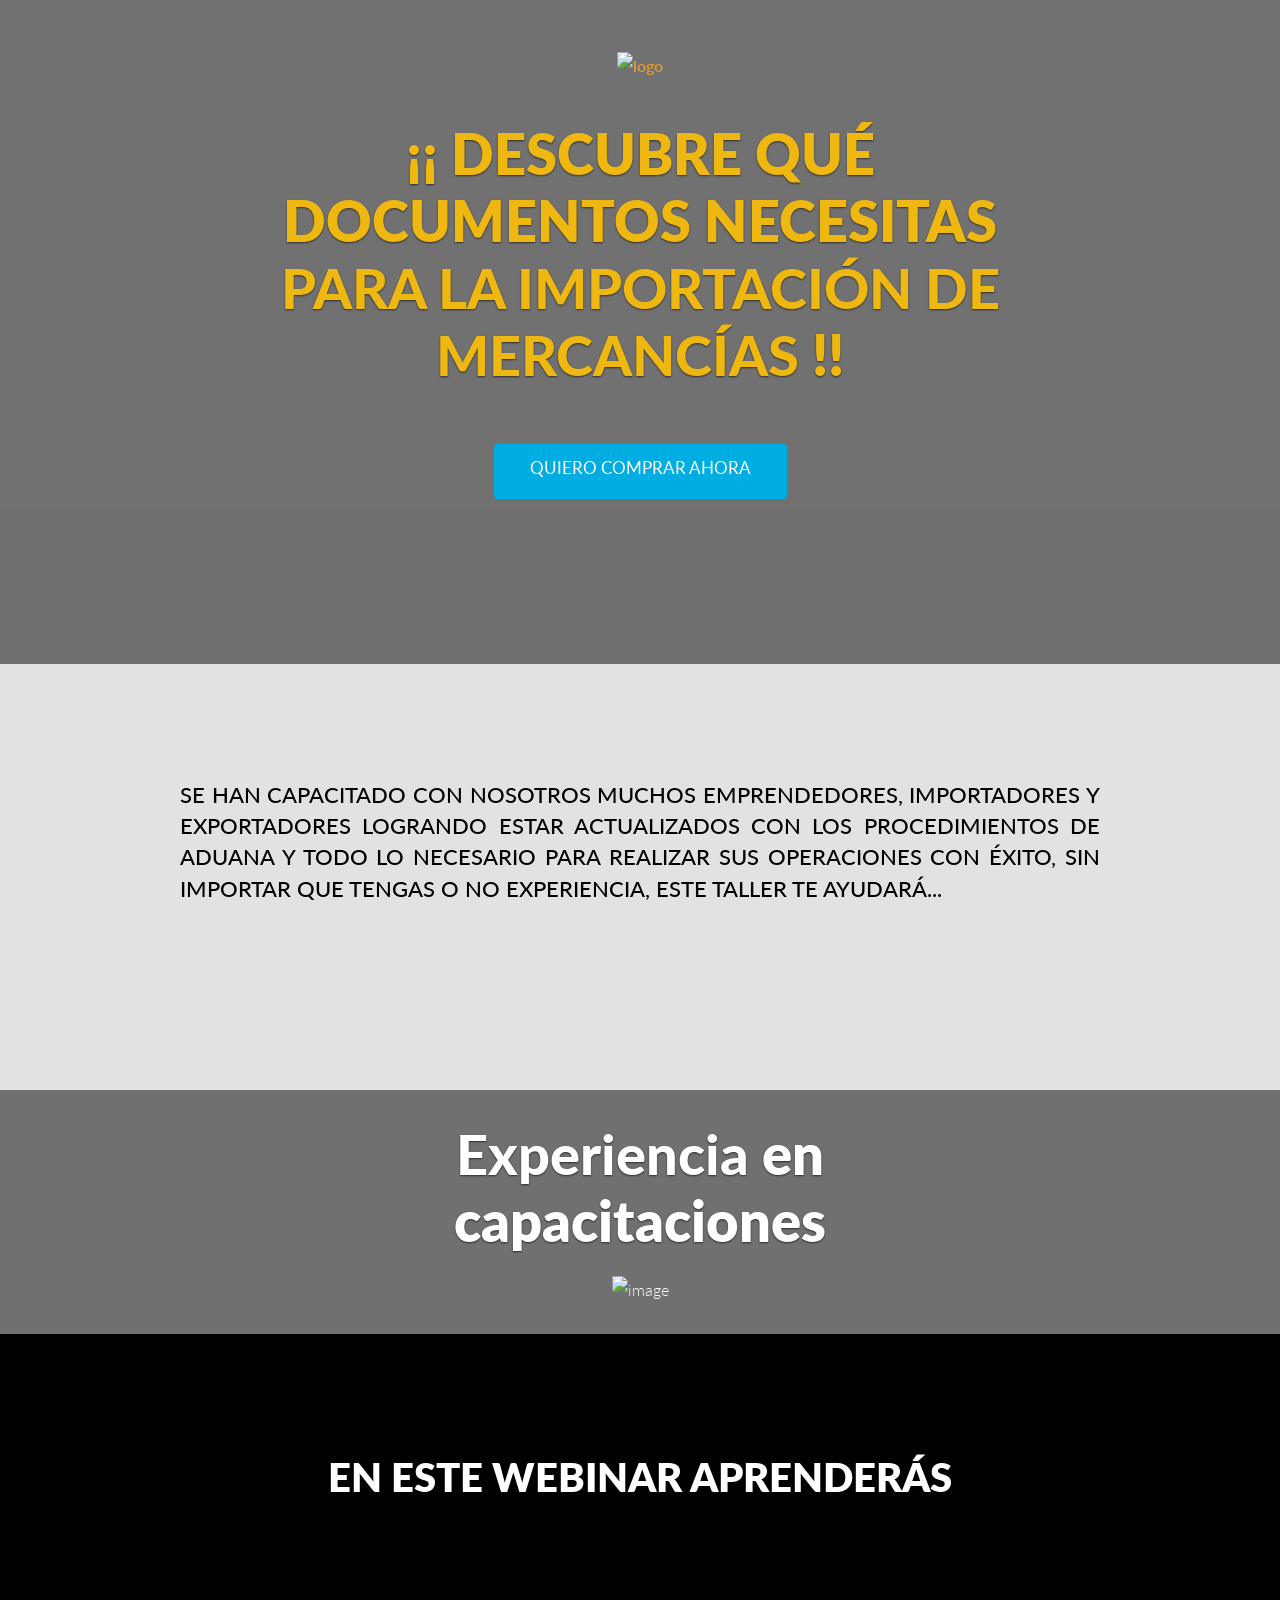
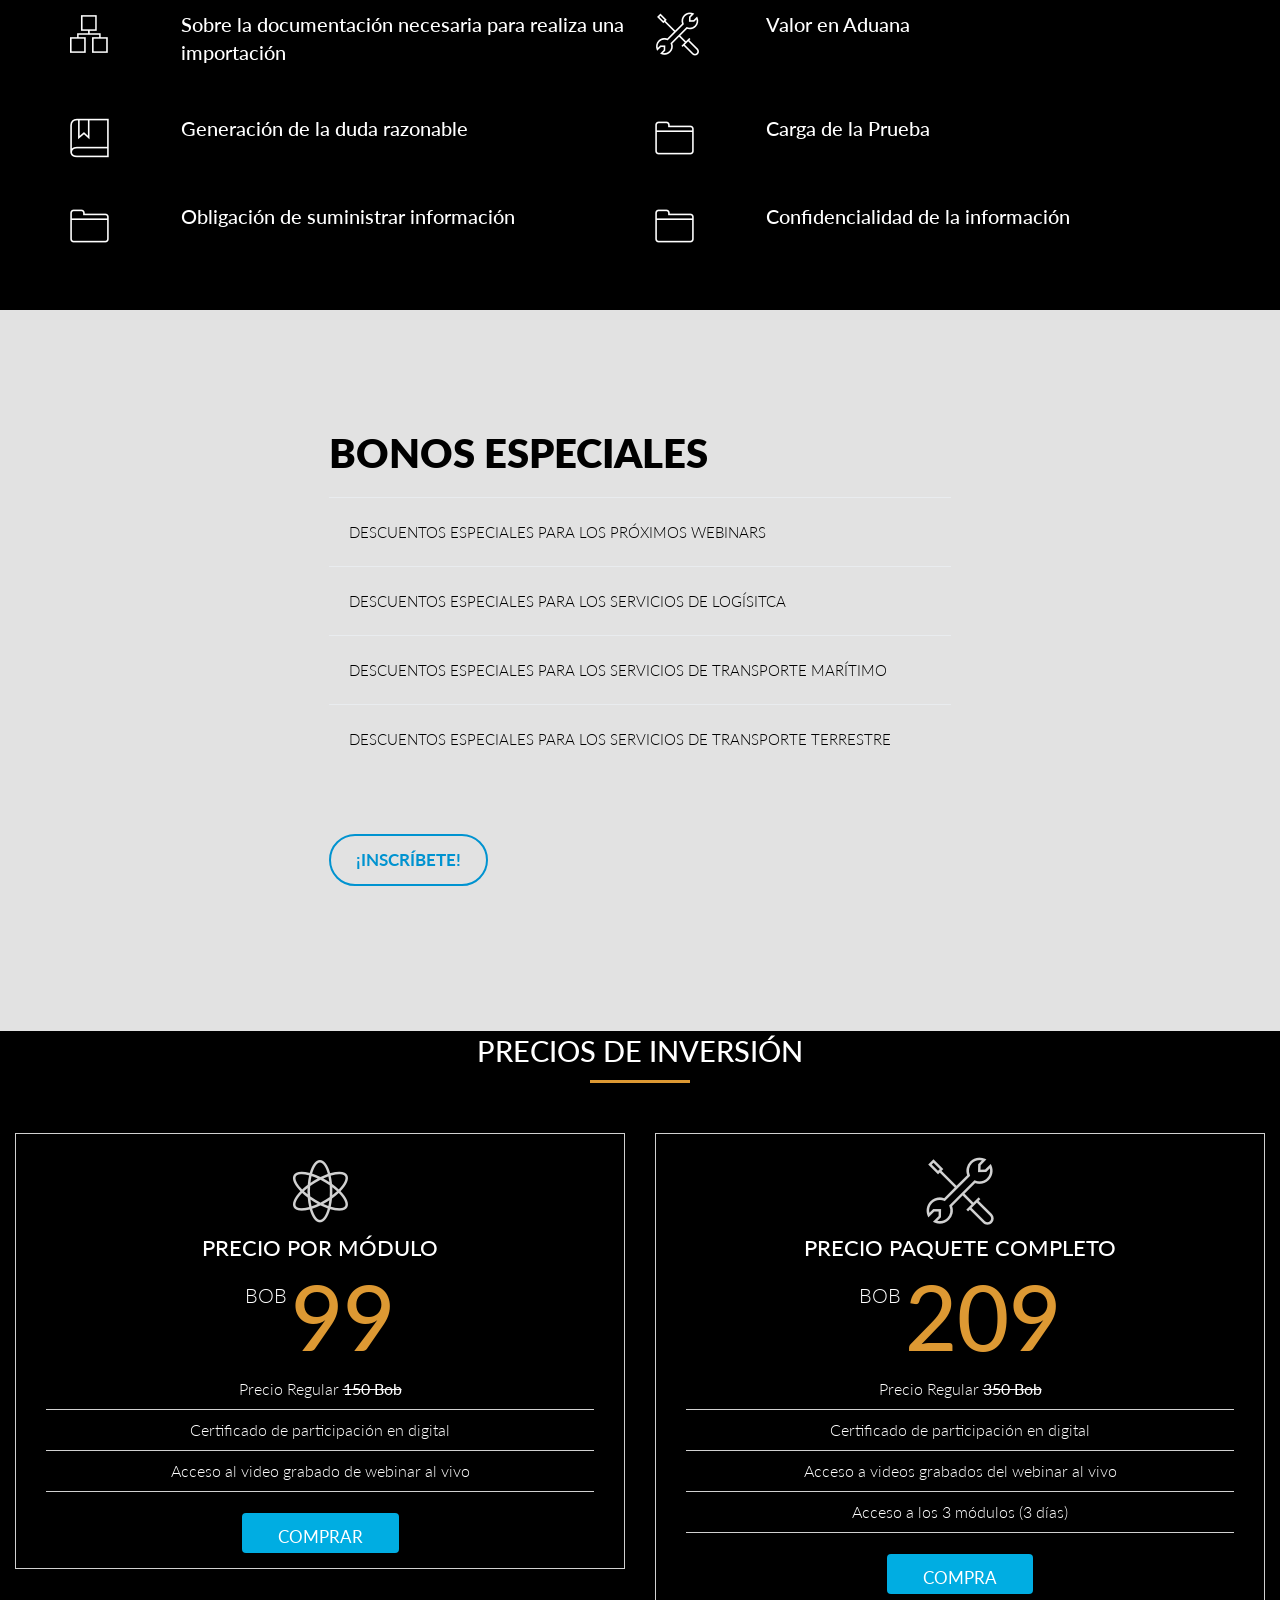
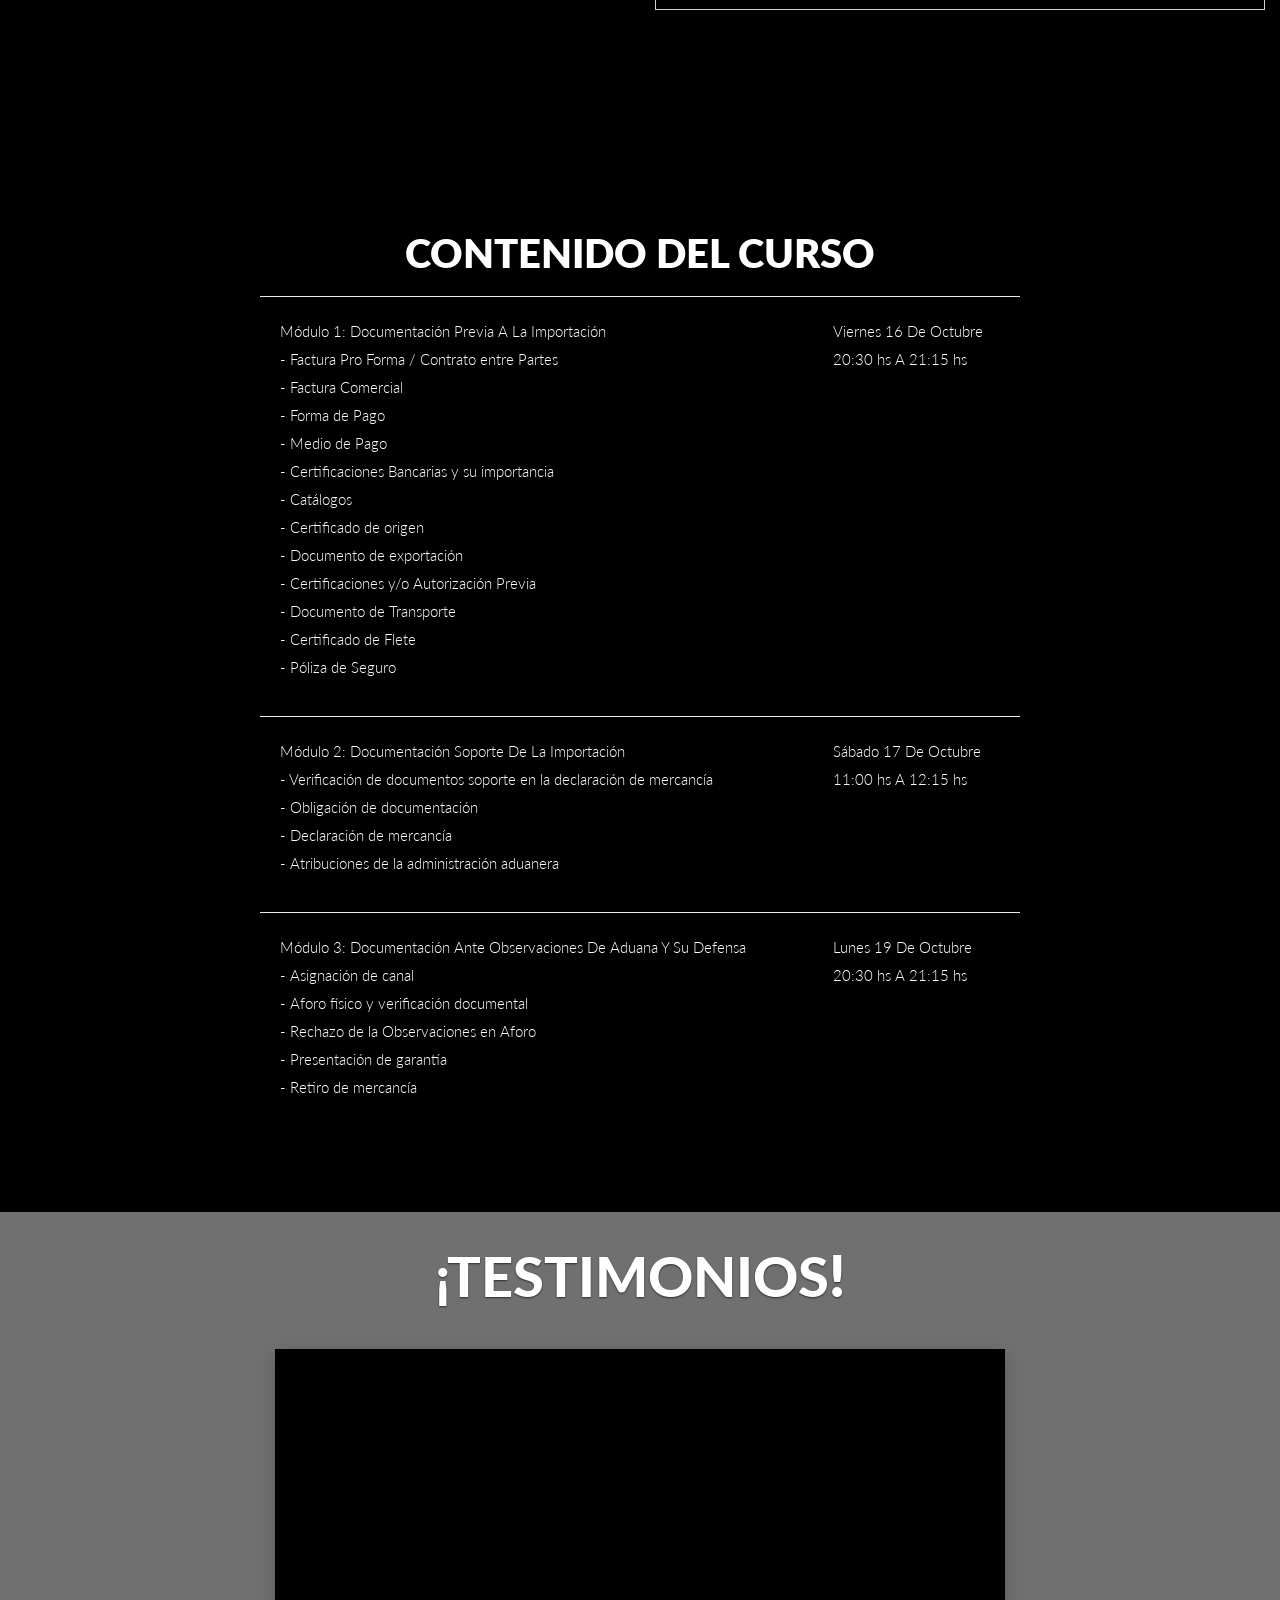
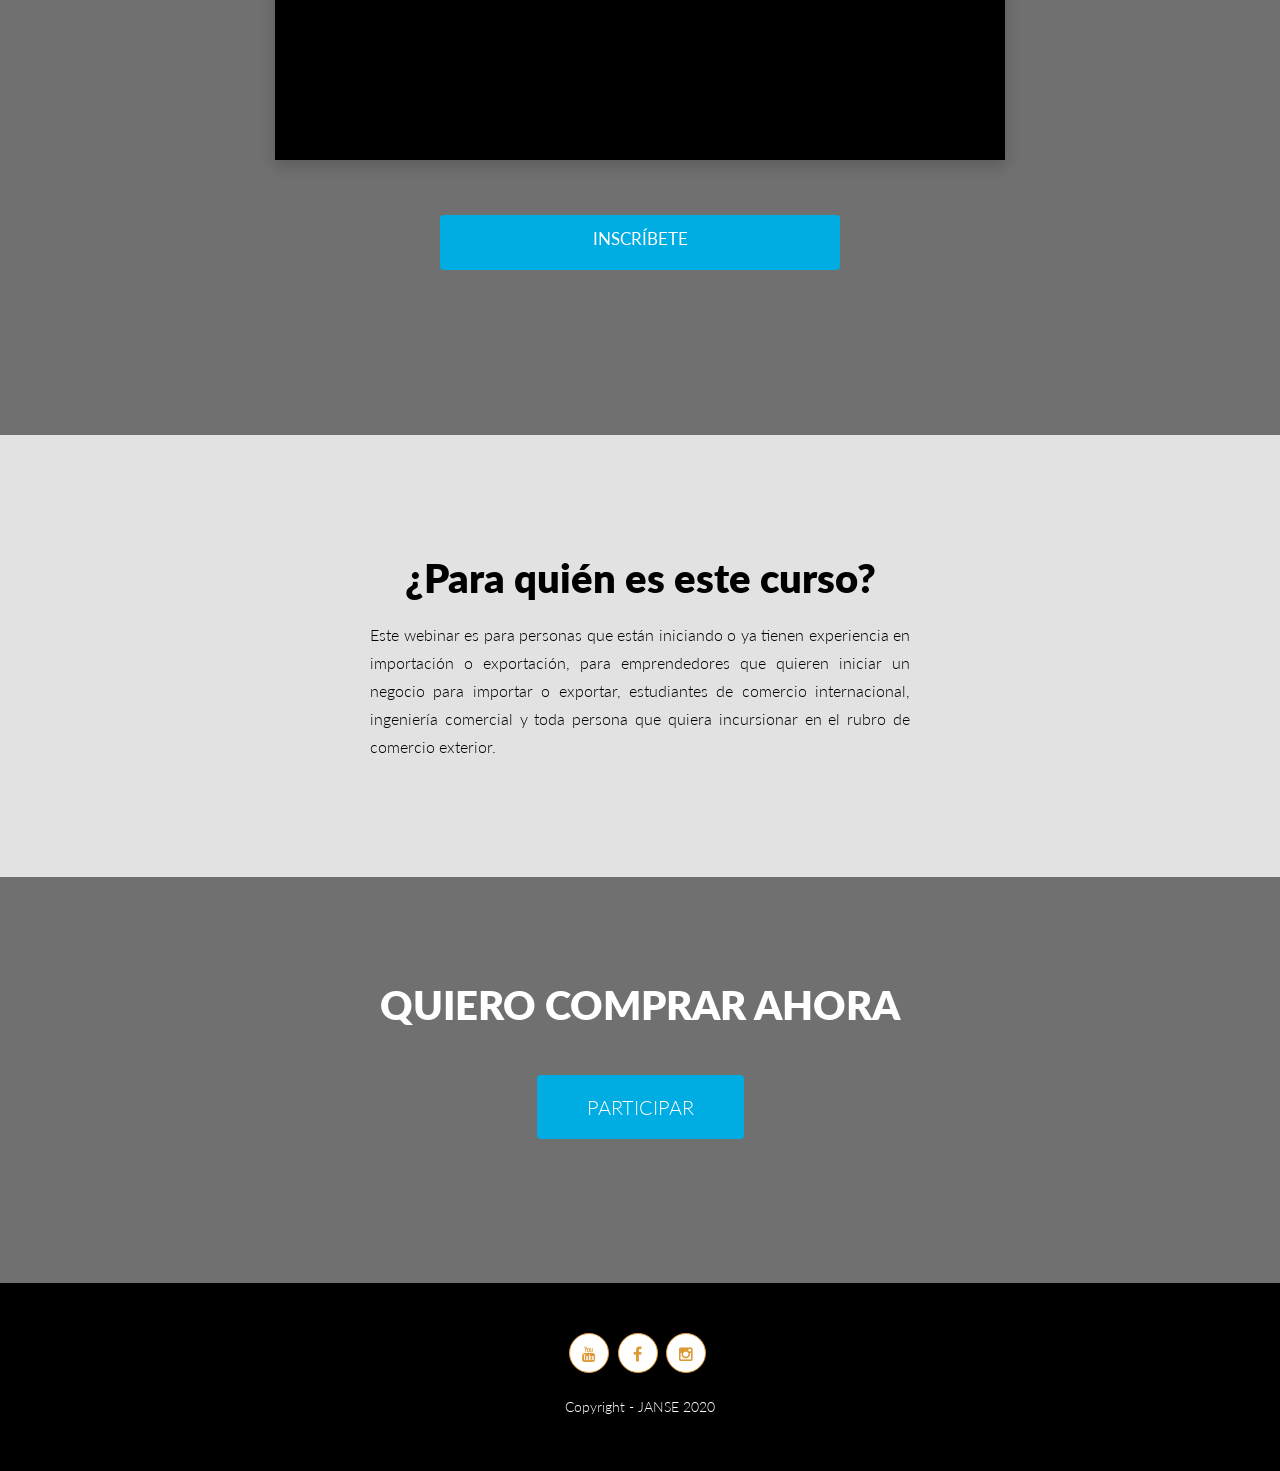
==== commit ef6ce5dd: "oficial 5 quitado de adquieres" ====
--- a/index.html
+++ b/index.html
@@ -453,7 +453,7 @@
                              </thead>-->
                              <tbody>
                                  <tr class="active">
-                                     <td>ADQUIERES DESCUENTOS ESPECIALES PARA LOS PRÓXIMOS WEBINARS</td><td> </td></tr>
+                                     <td>DESCUENTOS ESPECIALES PARA LOS PRÓXIMOS WEBINARS</td><td> </td></tr>
                                  <tr>
                                      <td>DESCUENTOS ESPECIALES PARA LOS SERVICIOS DE LOGÍSITCA</td><td> </td></tr>
                                  <tr>
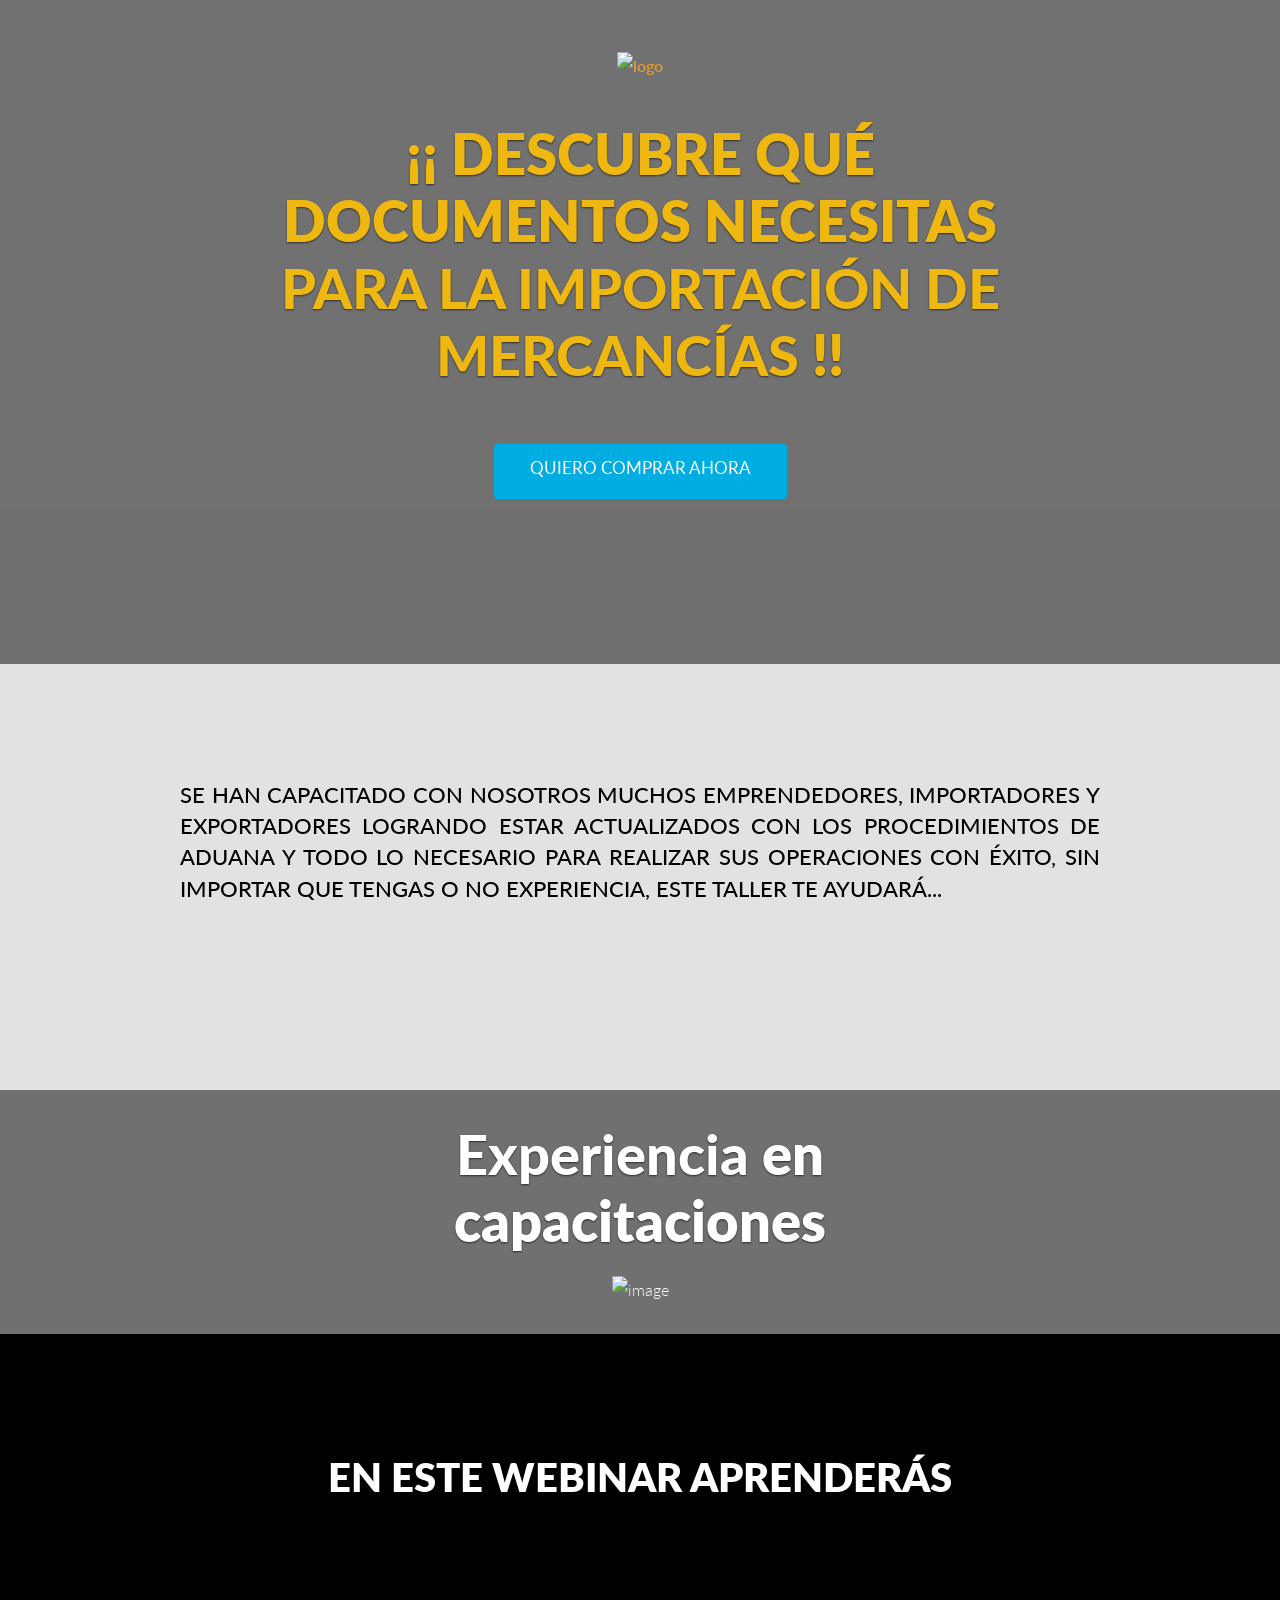
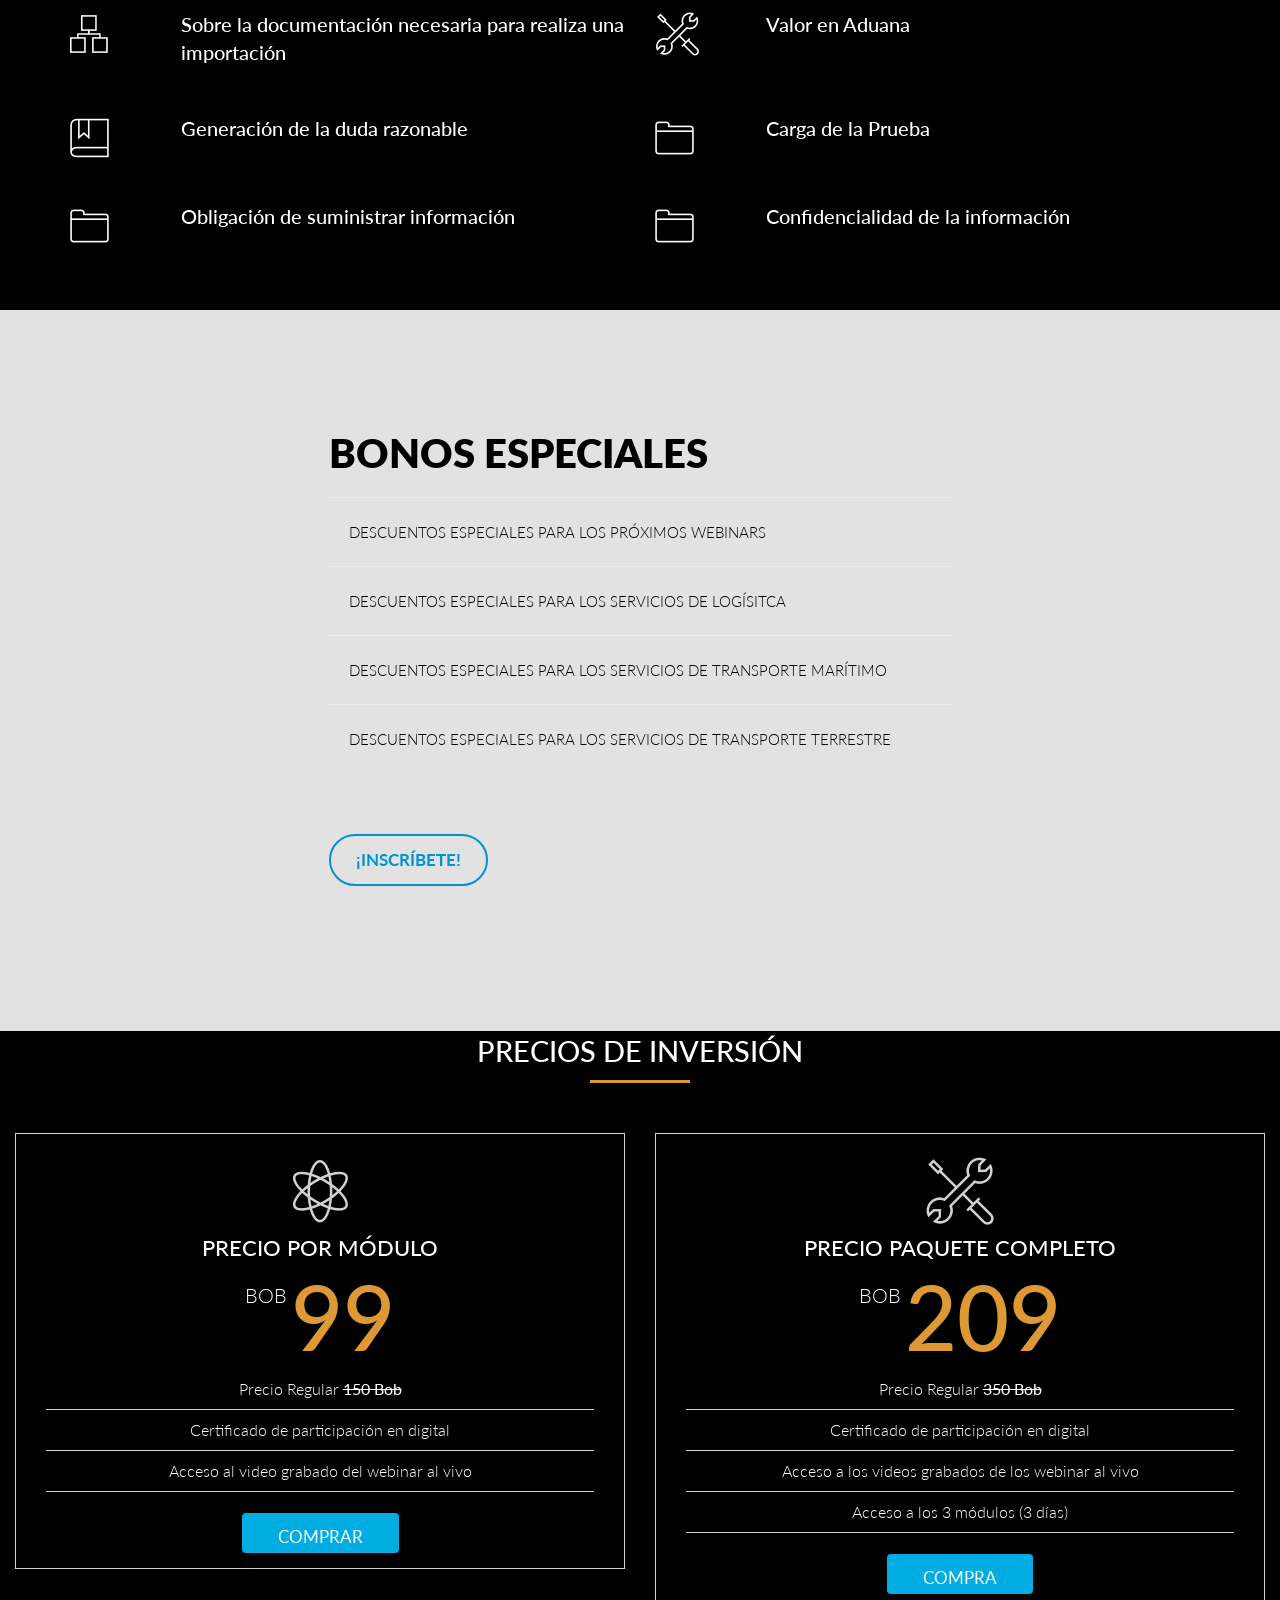
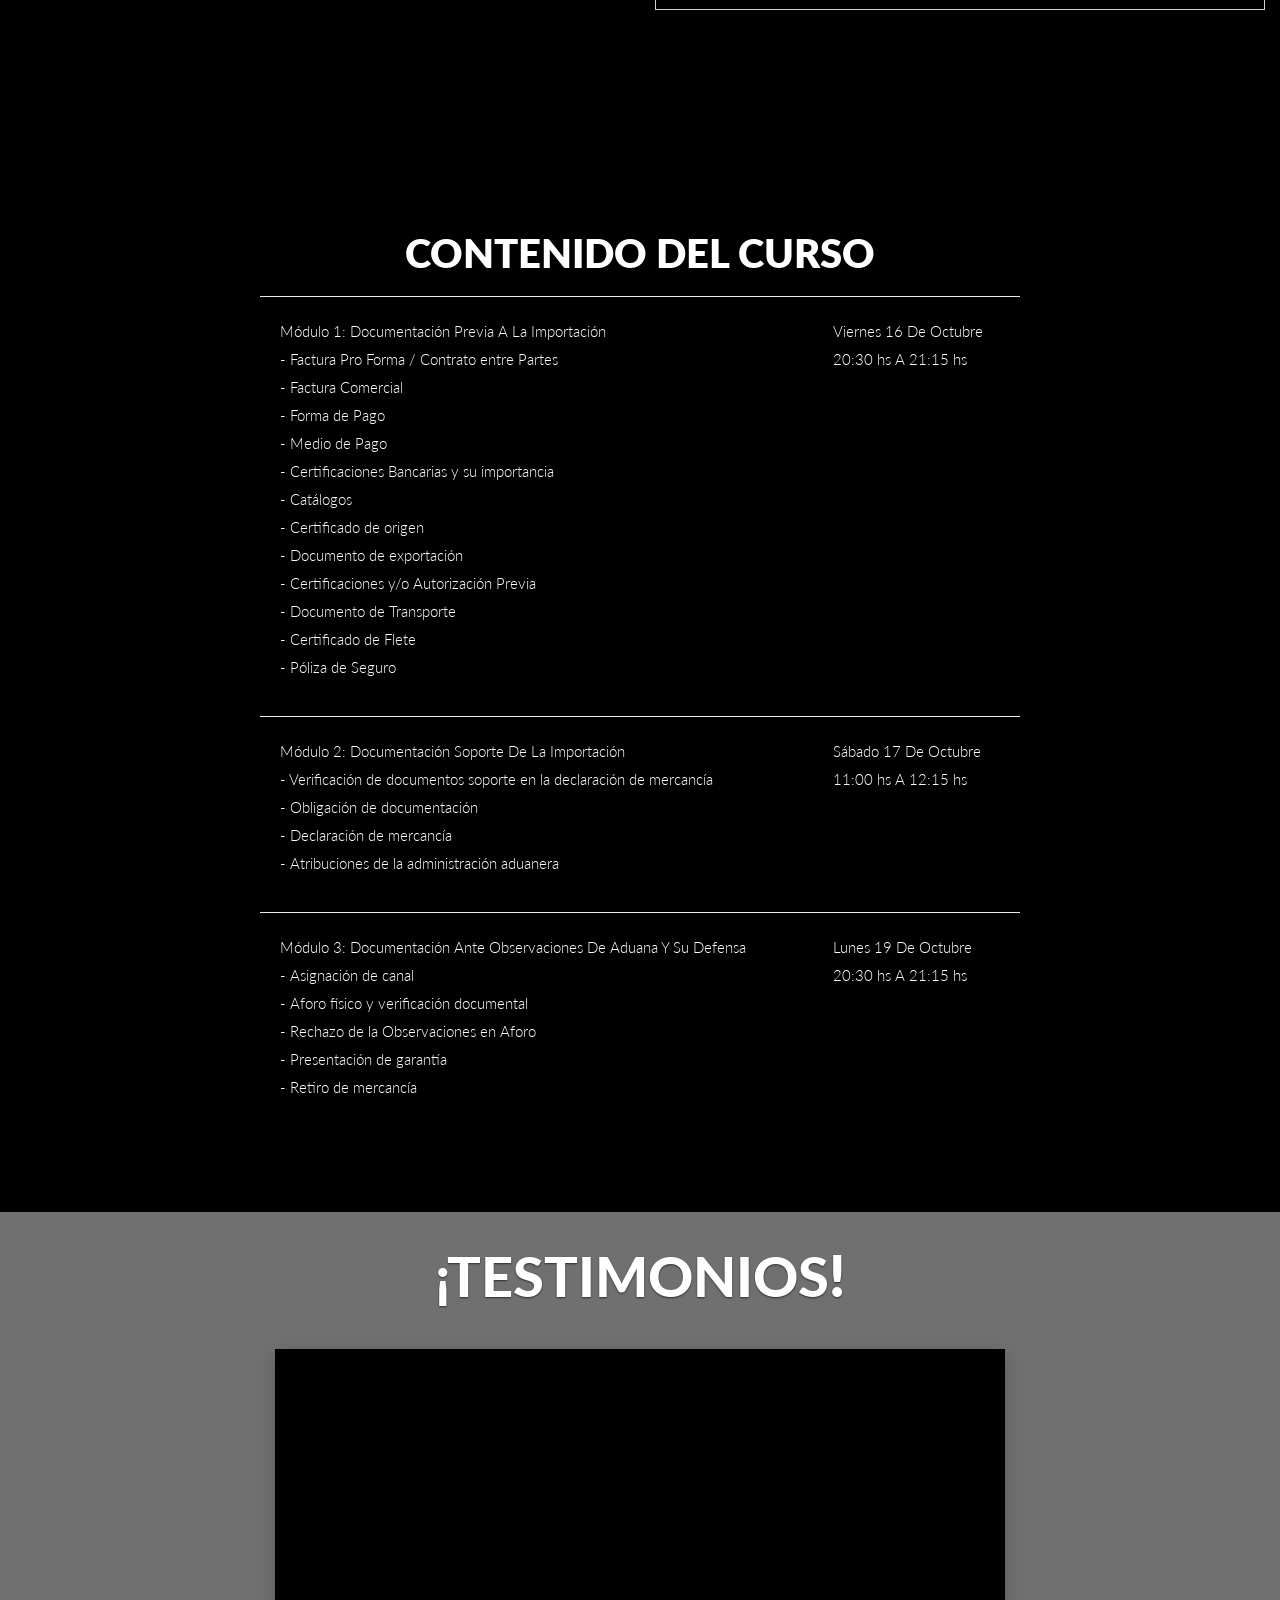
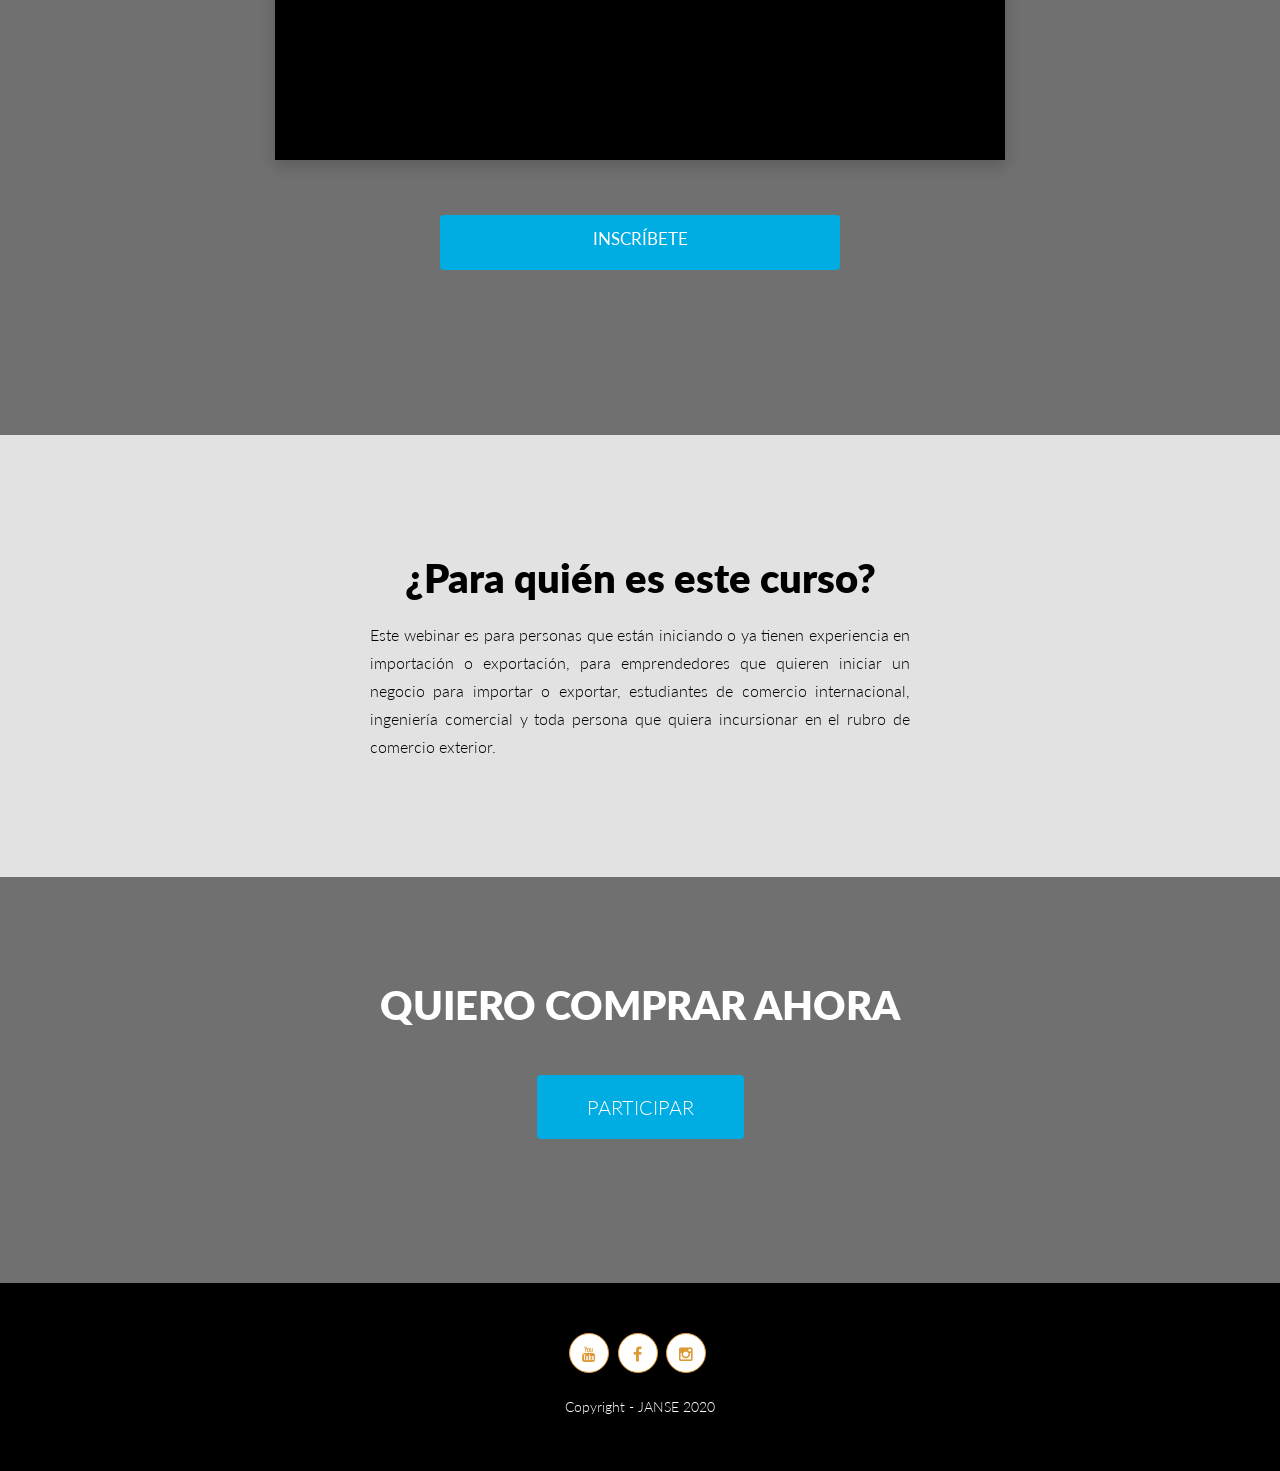
==== commit d2ea942f: "ofcial 6 pluralidad y singularidad corregido" ====
--- a/index.html
+++ b/index.html
@@ -518,7 +518,7 @@
 						<ul class="price-feature text-center">
 							<li>Precio Regular <strong><strike>150 Bob</strike></strong></li>
                             <li>Certificado de participación en digital</li>
-                            <li>Acceso al video grabado de webinar al vivo</li>
+                            <li>Acceso al video grabado del webinar al vivo</li>
 						</ul>
 
 						<!-- /.package button -->
@@ -550,7 +550,7 @@
 						<ul class="price-feature text-center">
 							<li>Precio Regular <strong><strike>350 Bob</strike></strong></li>
                             <li>Certificado de participación en digital</li>
-                            <li>Acceso a videos grabados del webinar al vivo</li>
+                            <li>Acceso a los videos grabados de los webinar al vivo</li>
                             <li>Acceso a los 3 módulos (3 días)</li>
 						</ul>
 
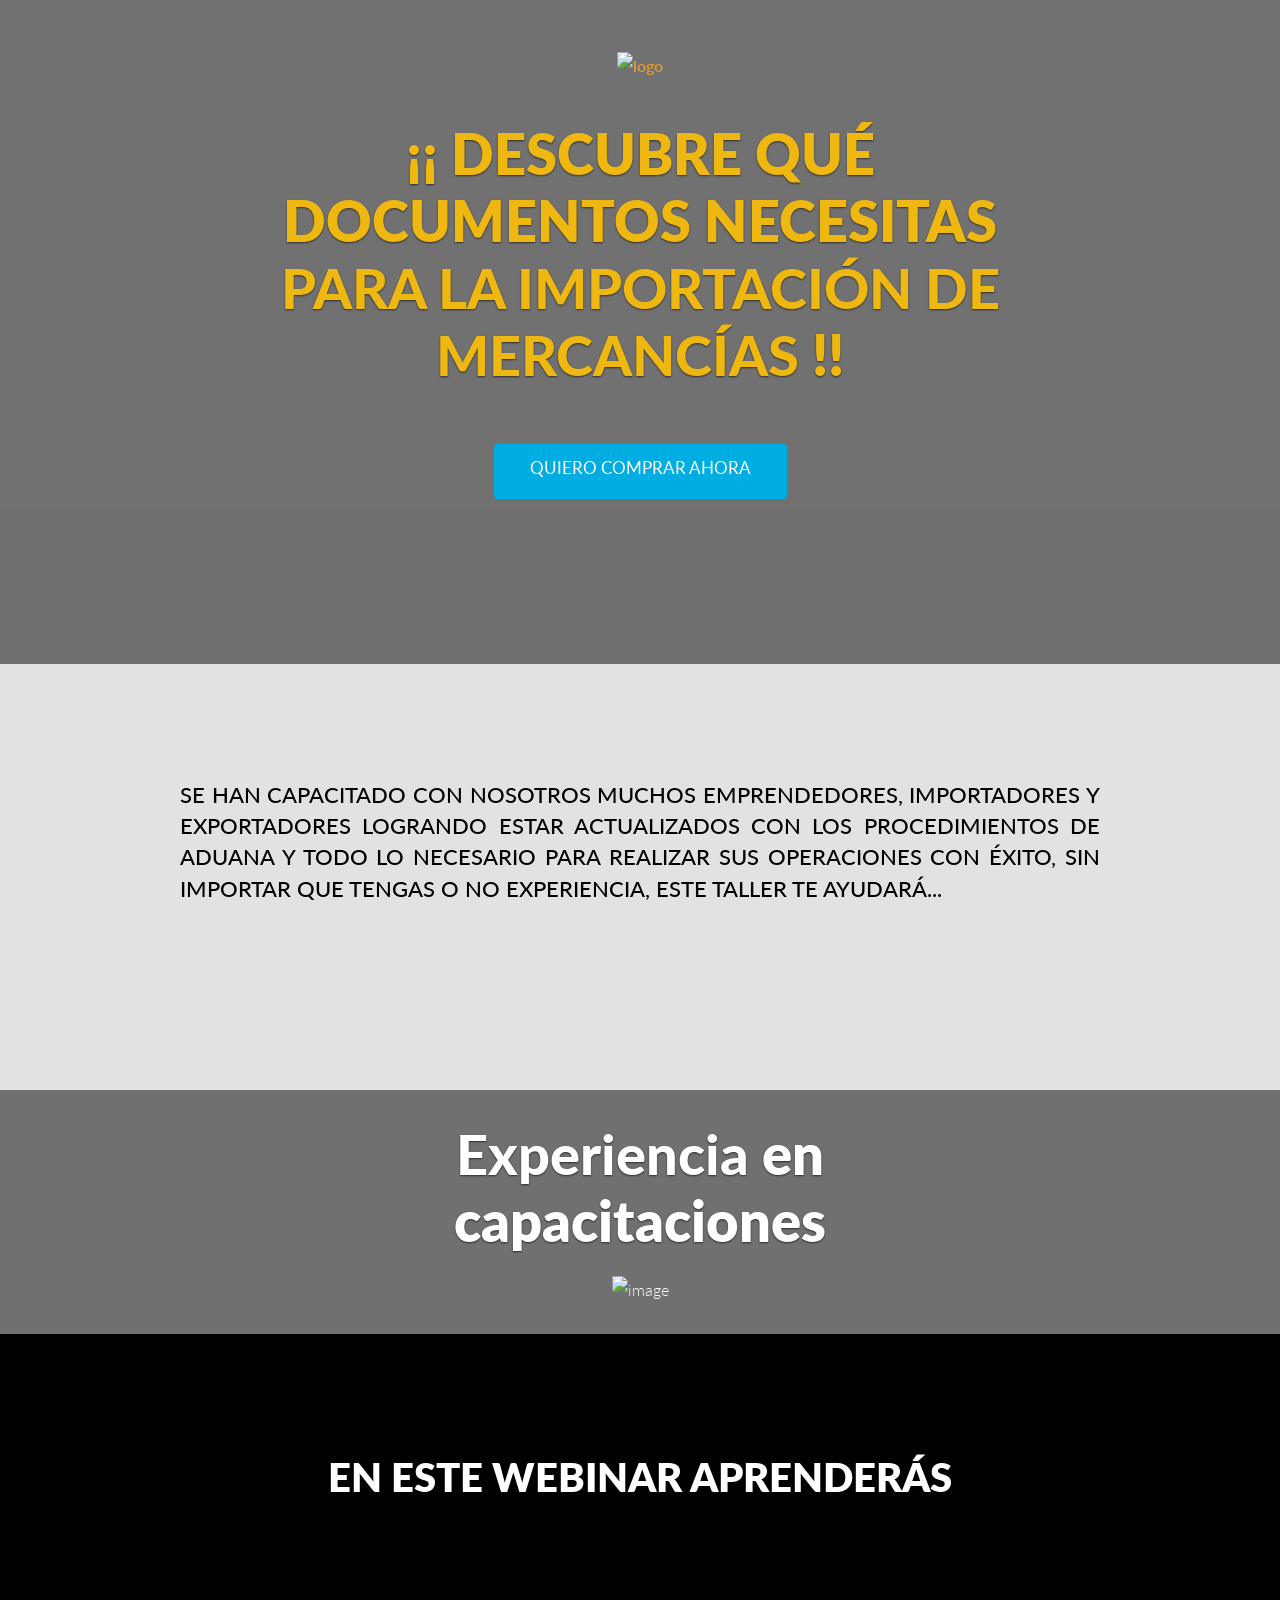
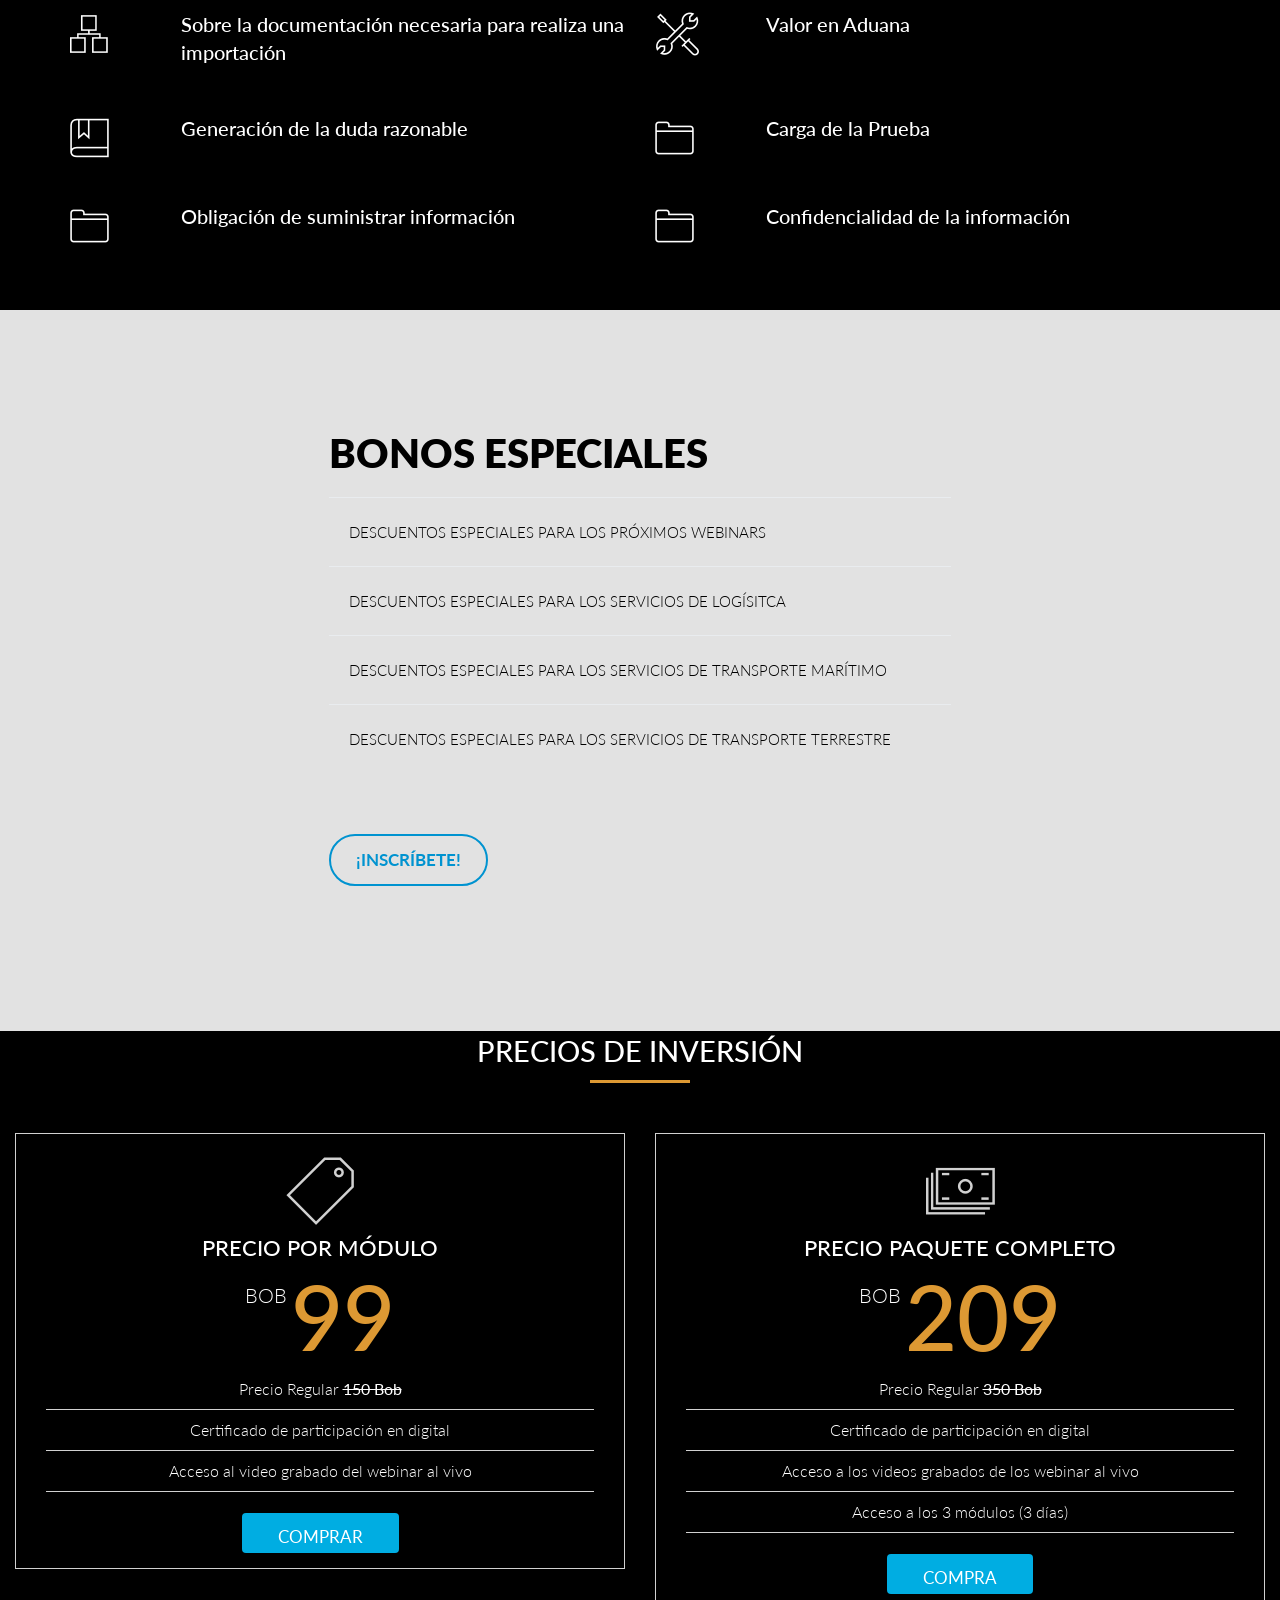
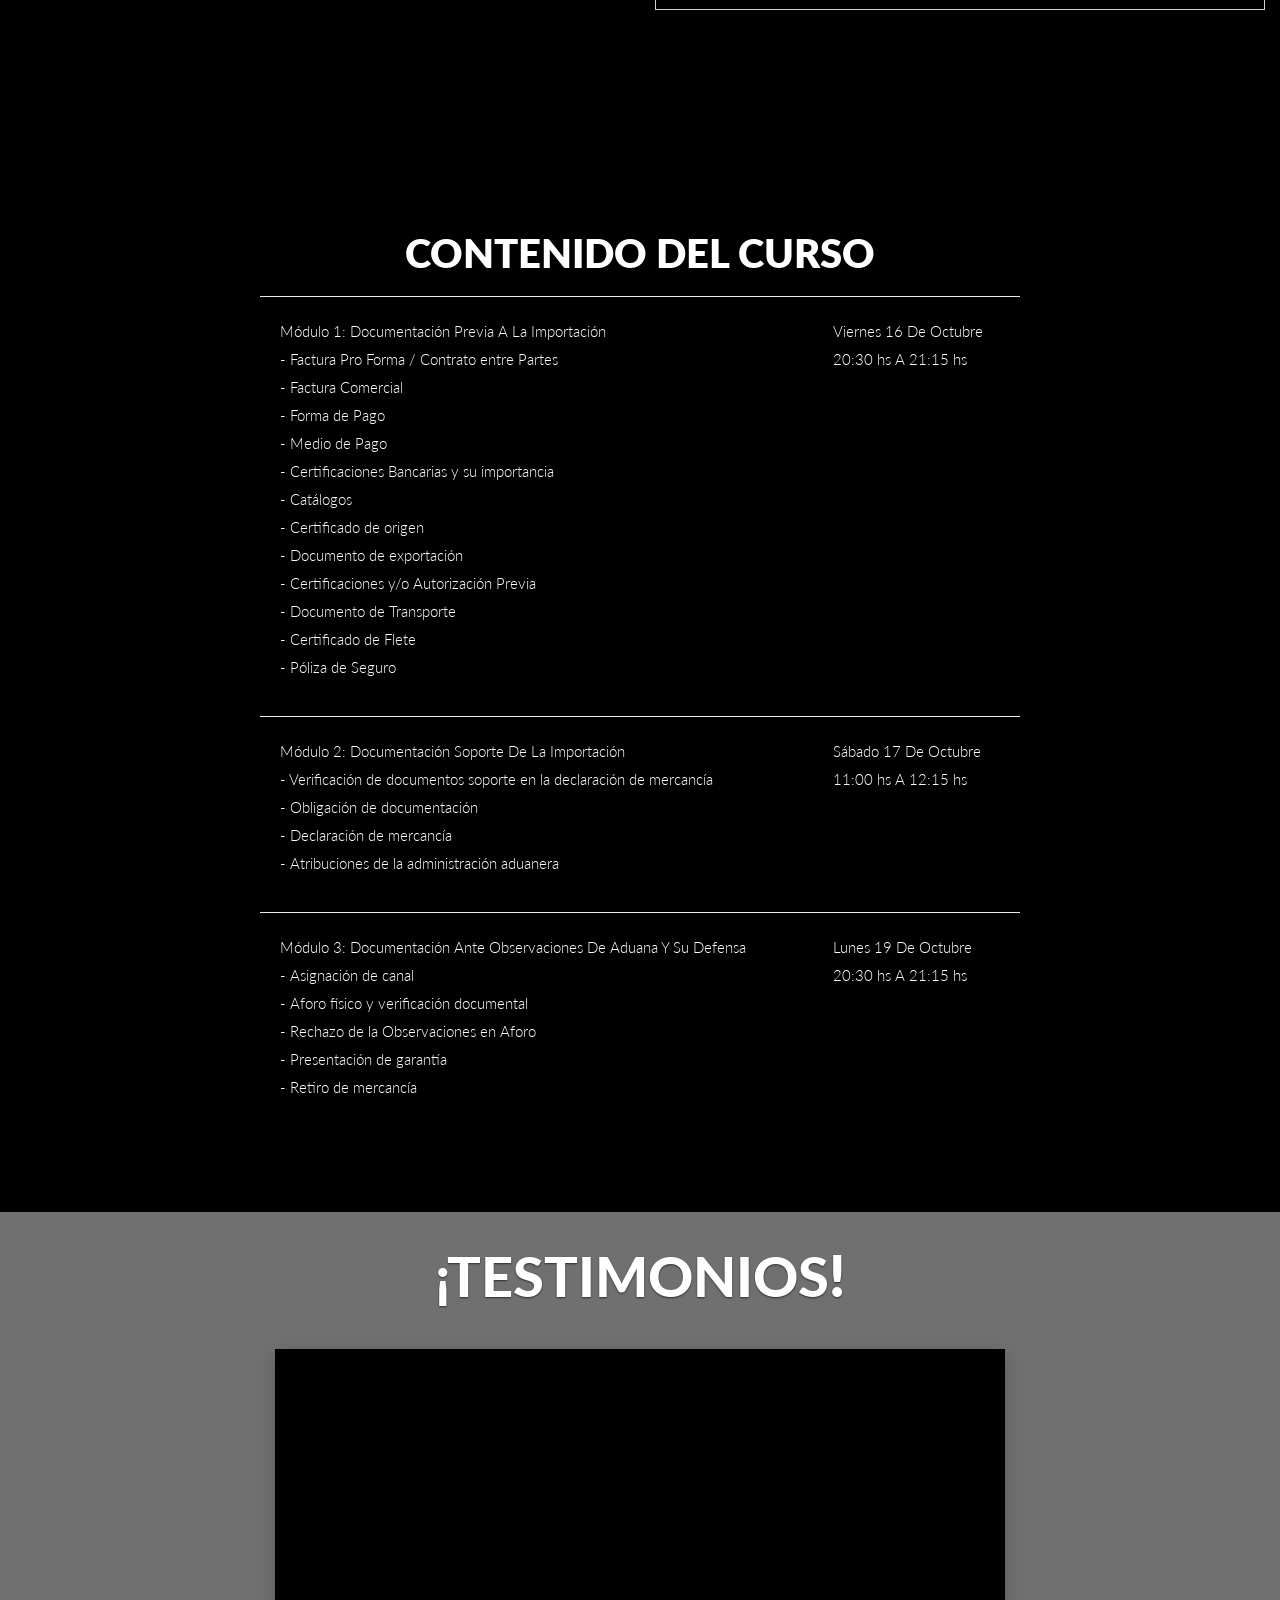
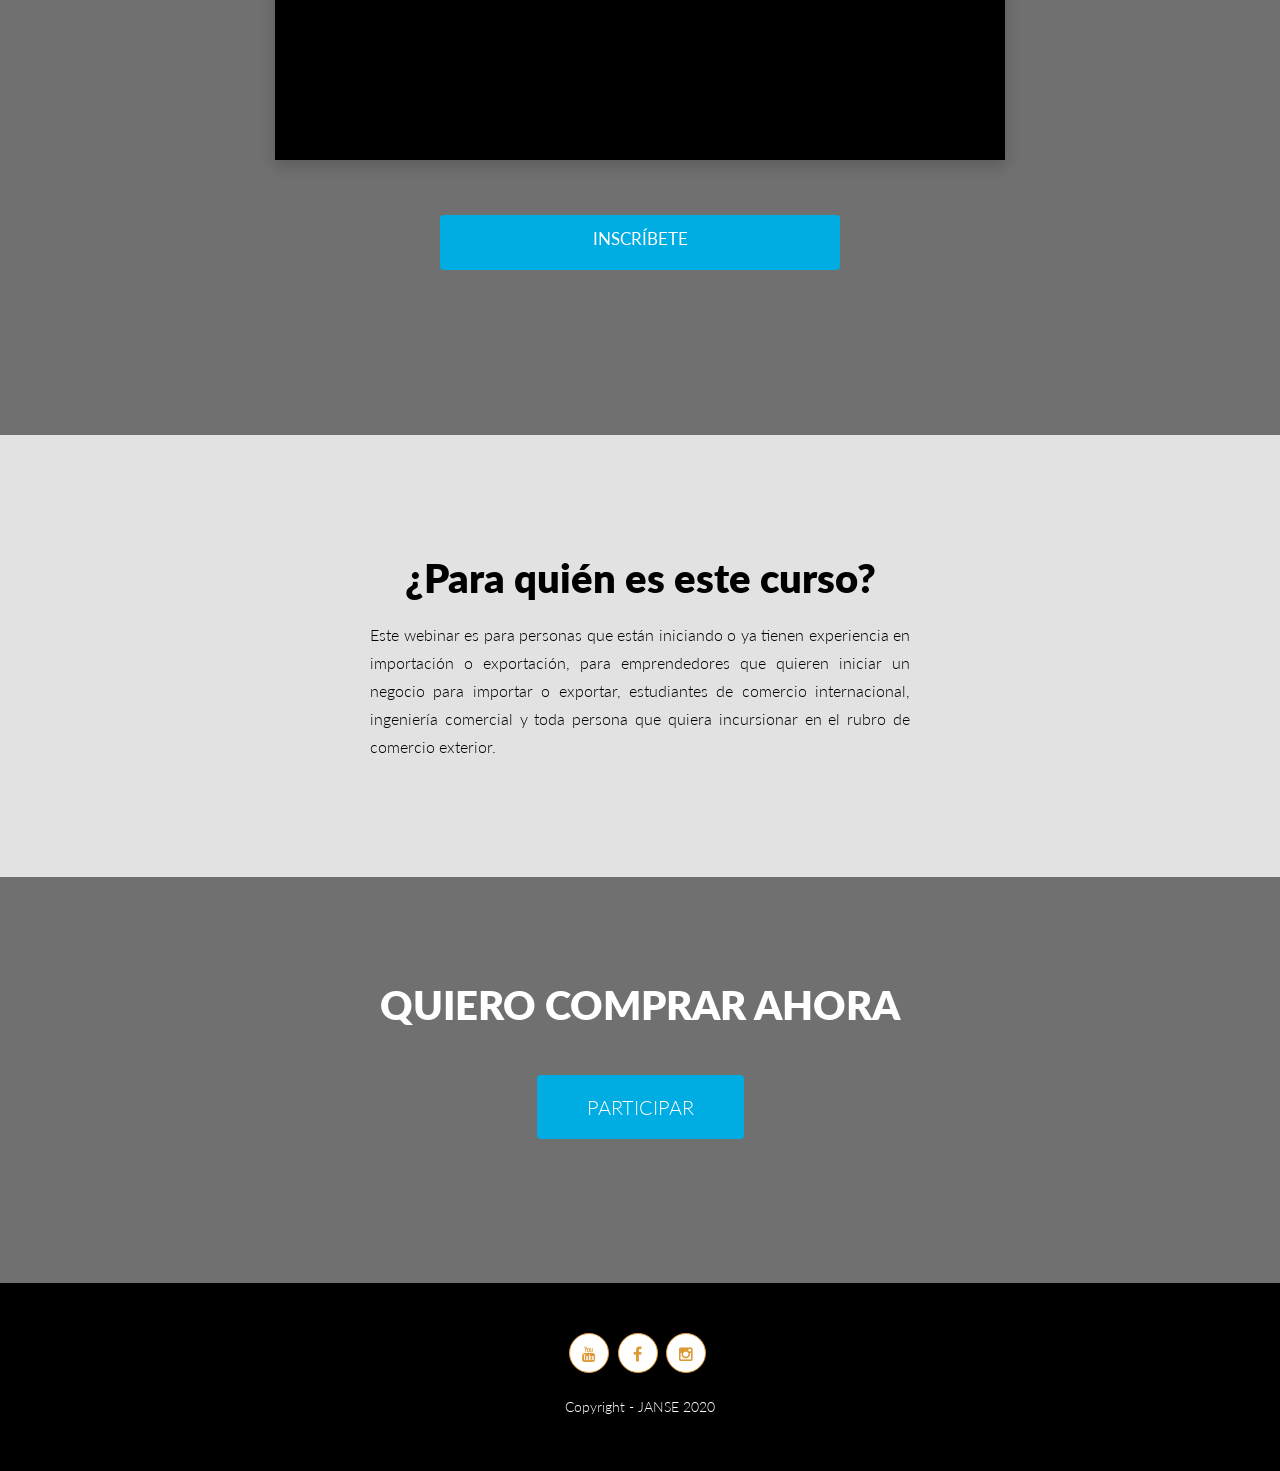
==== commit f7156d1a: "oficial 7 icons changed" ====
--- a/index.html
+++ b/index.html
@@ -502,7 +502,7 @@
 						<div class="price-heading text-center">
 
 							<!-- /.package icon -->
-							<i class="pe-7s-science pe-5x"></i>
+							<i class="pe-7s-ticket pe-5x"></i>
 
 							<!-- /.package name -->
 							<h3>PRECIO POR MÓDULO</h3>
@@ -534,7 +534,7 @@
 						<div class="price-heading text-center">
 
 							<!-- /.package icon -->
-							<i class="pe-7s-tools pe-5x"></i>
+							<i class="pe-7s-cash pe-5x"></i>
 
 							<!-- /.package name -->
 							<h3>PRECIO PAQUETE COMPLETO</h3>
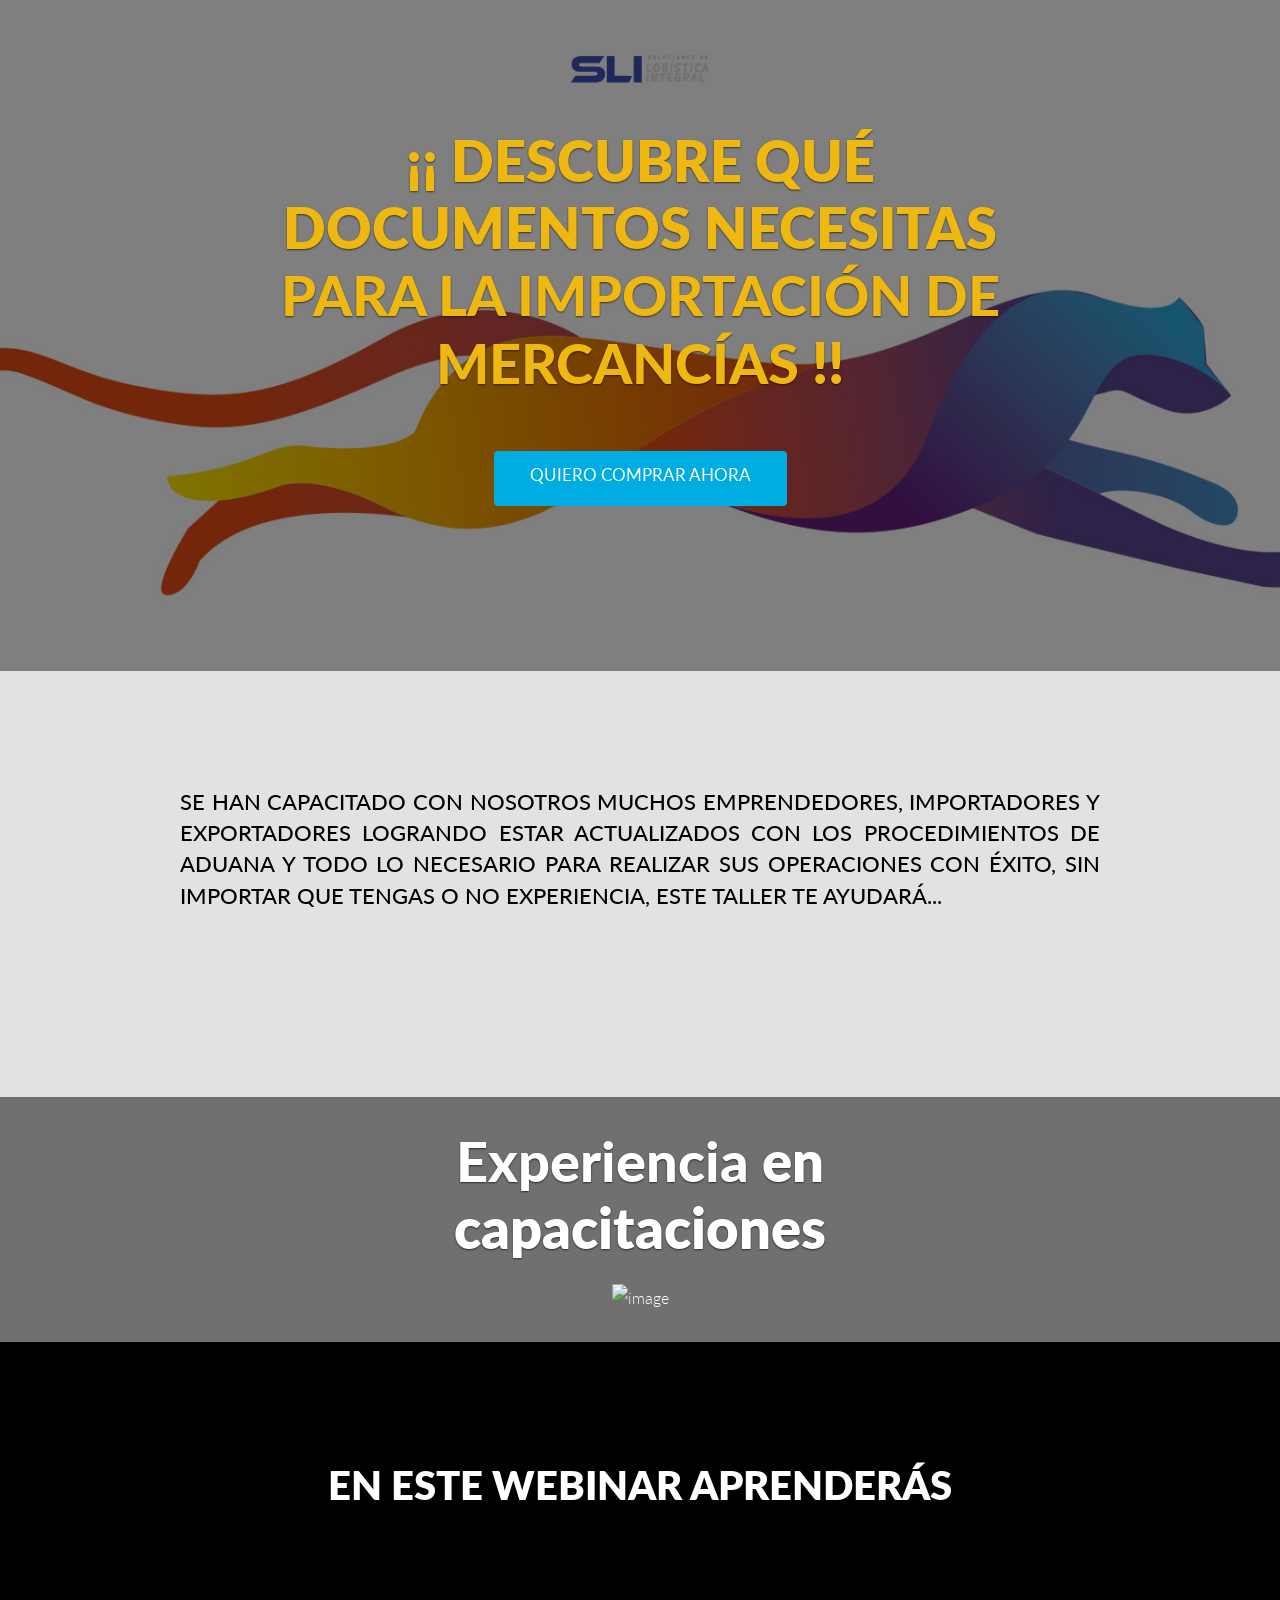
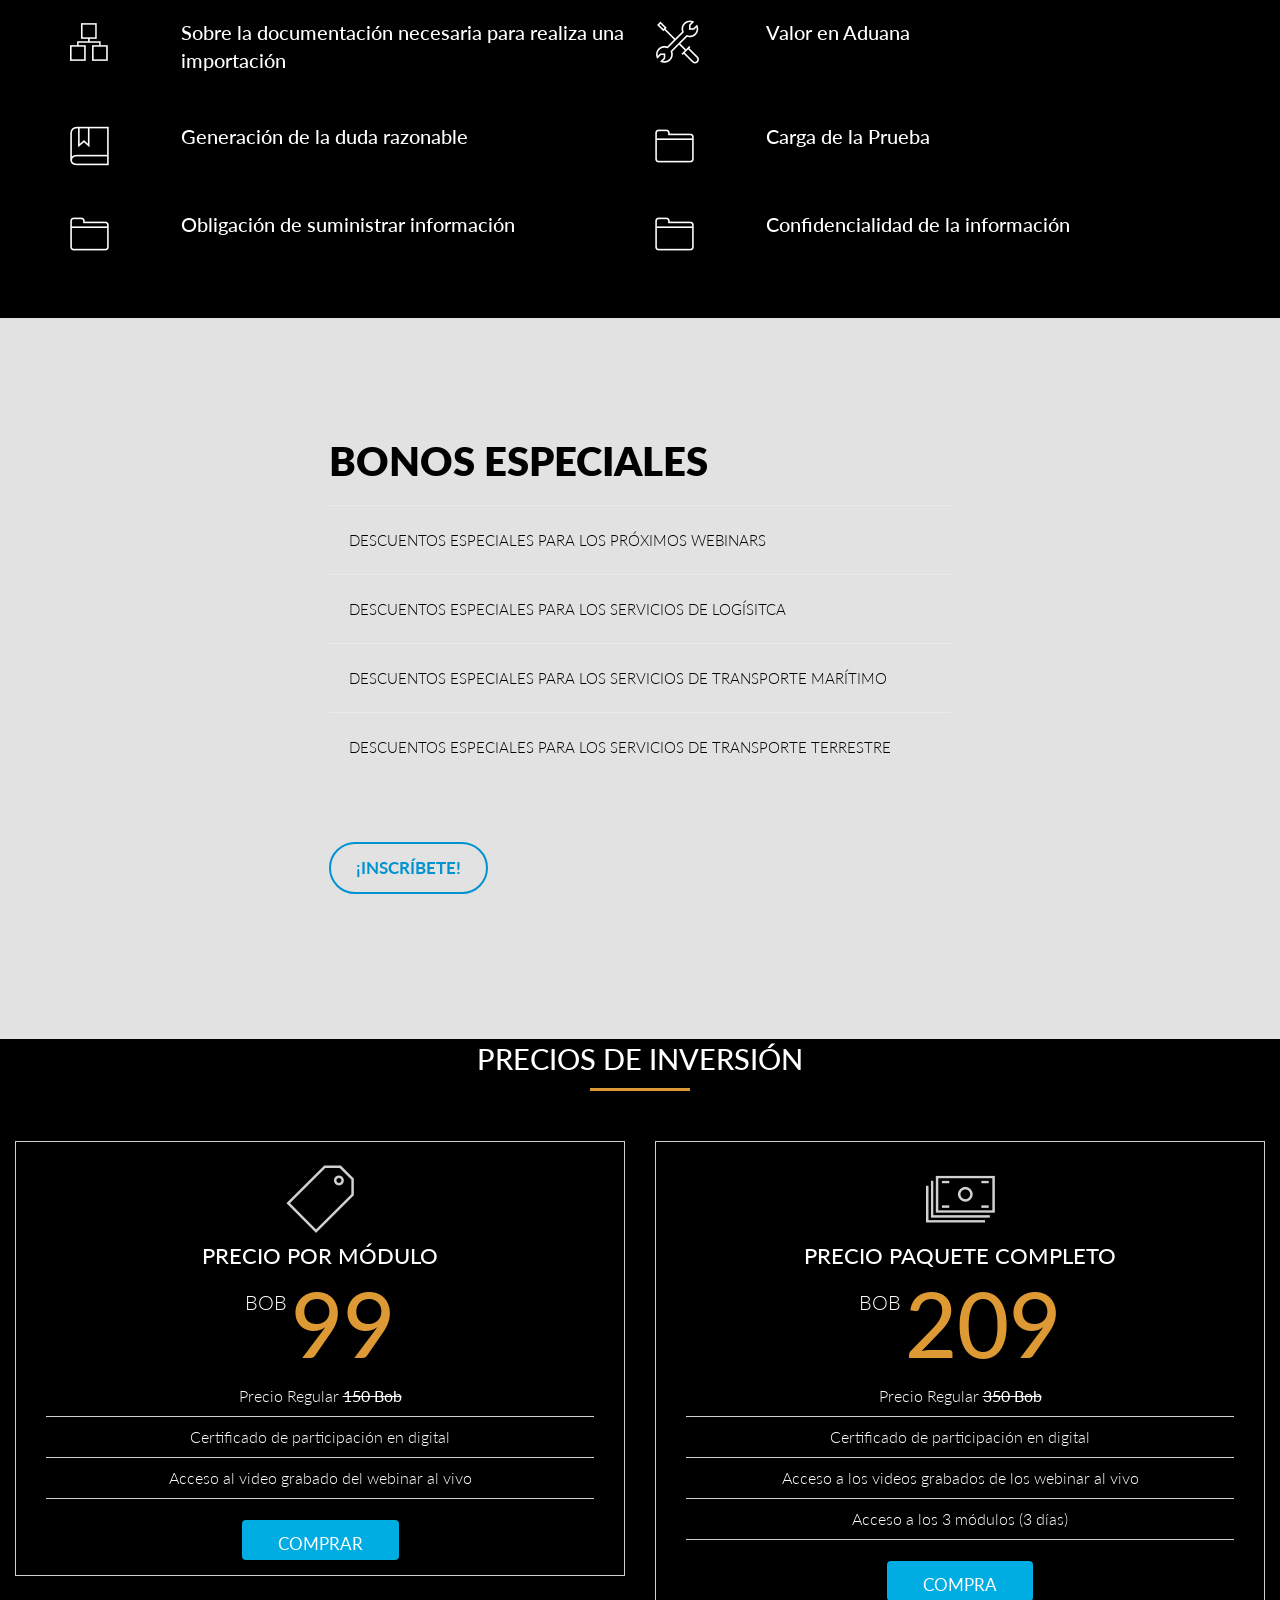
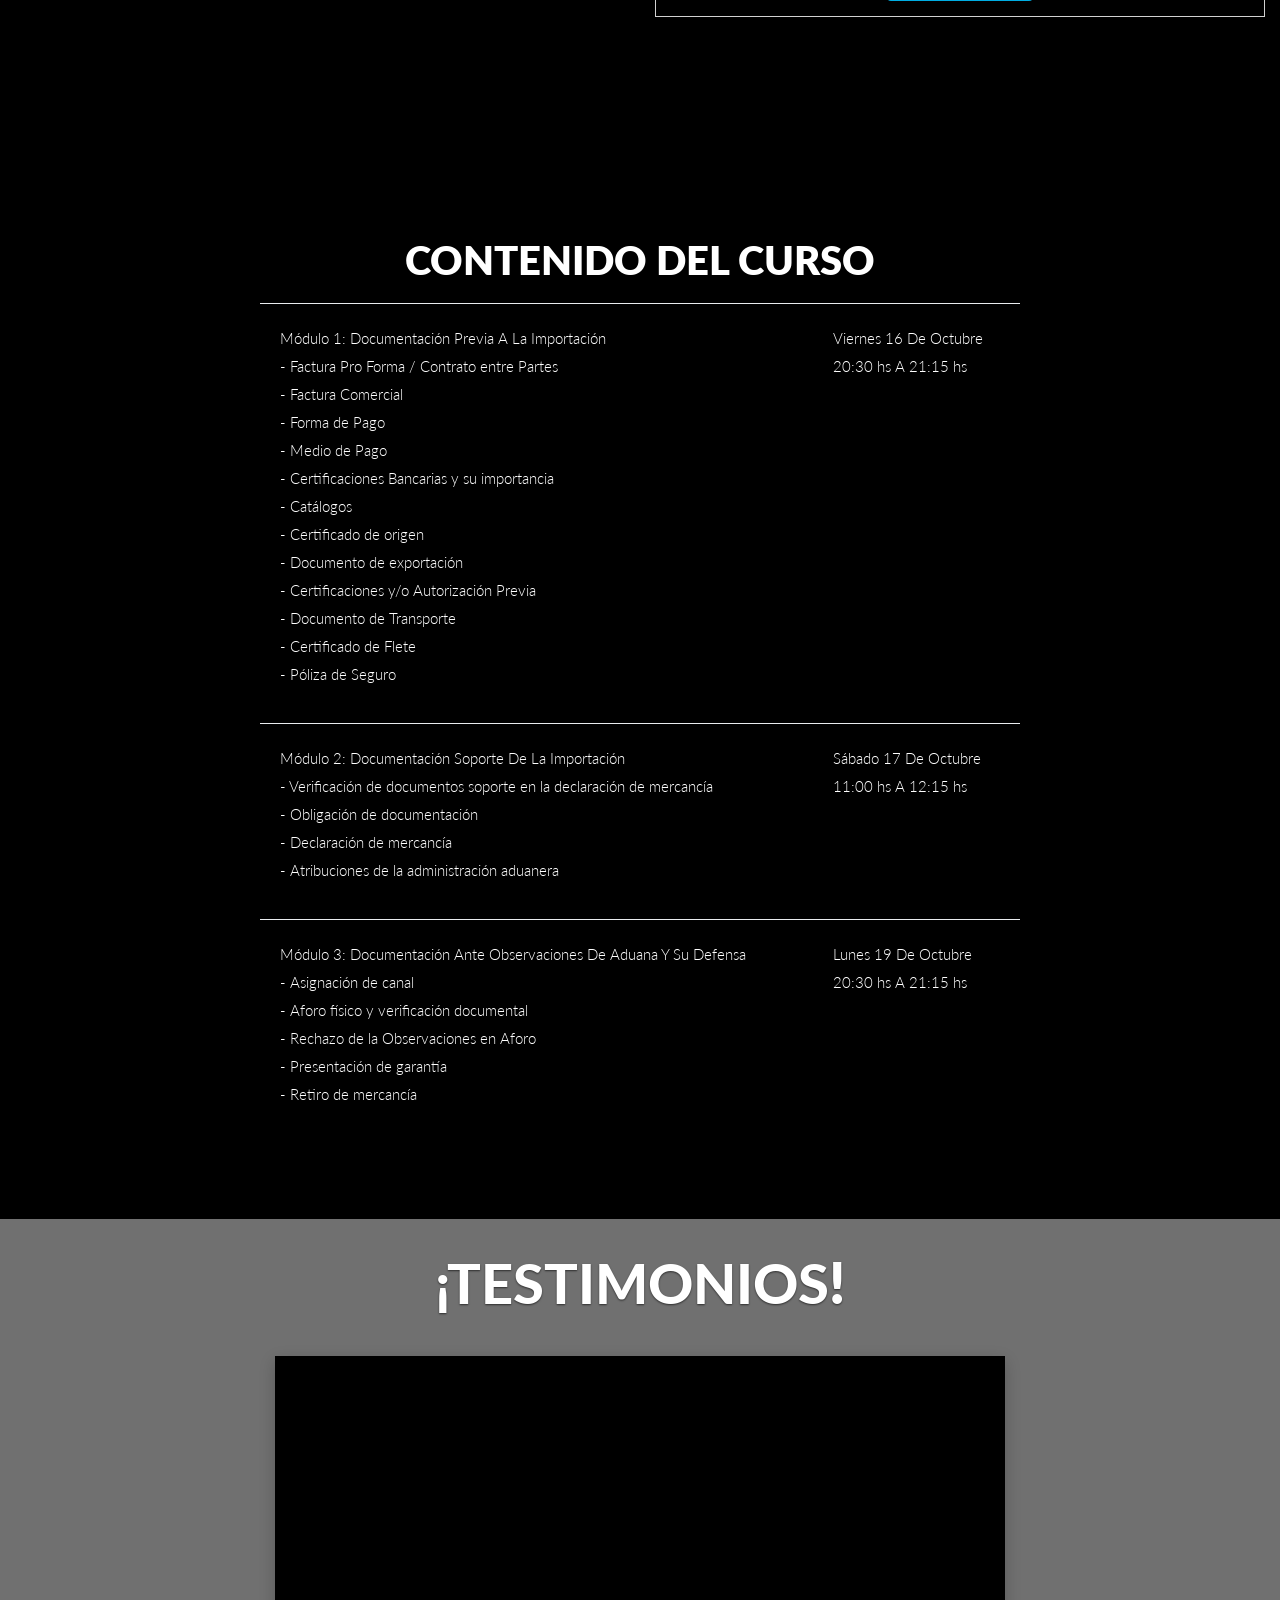
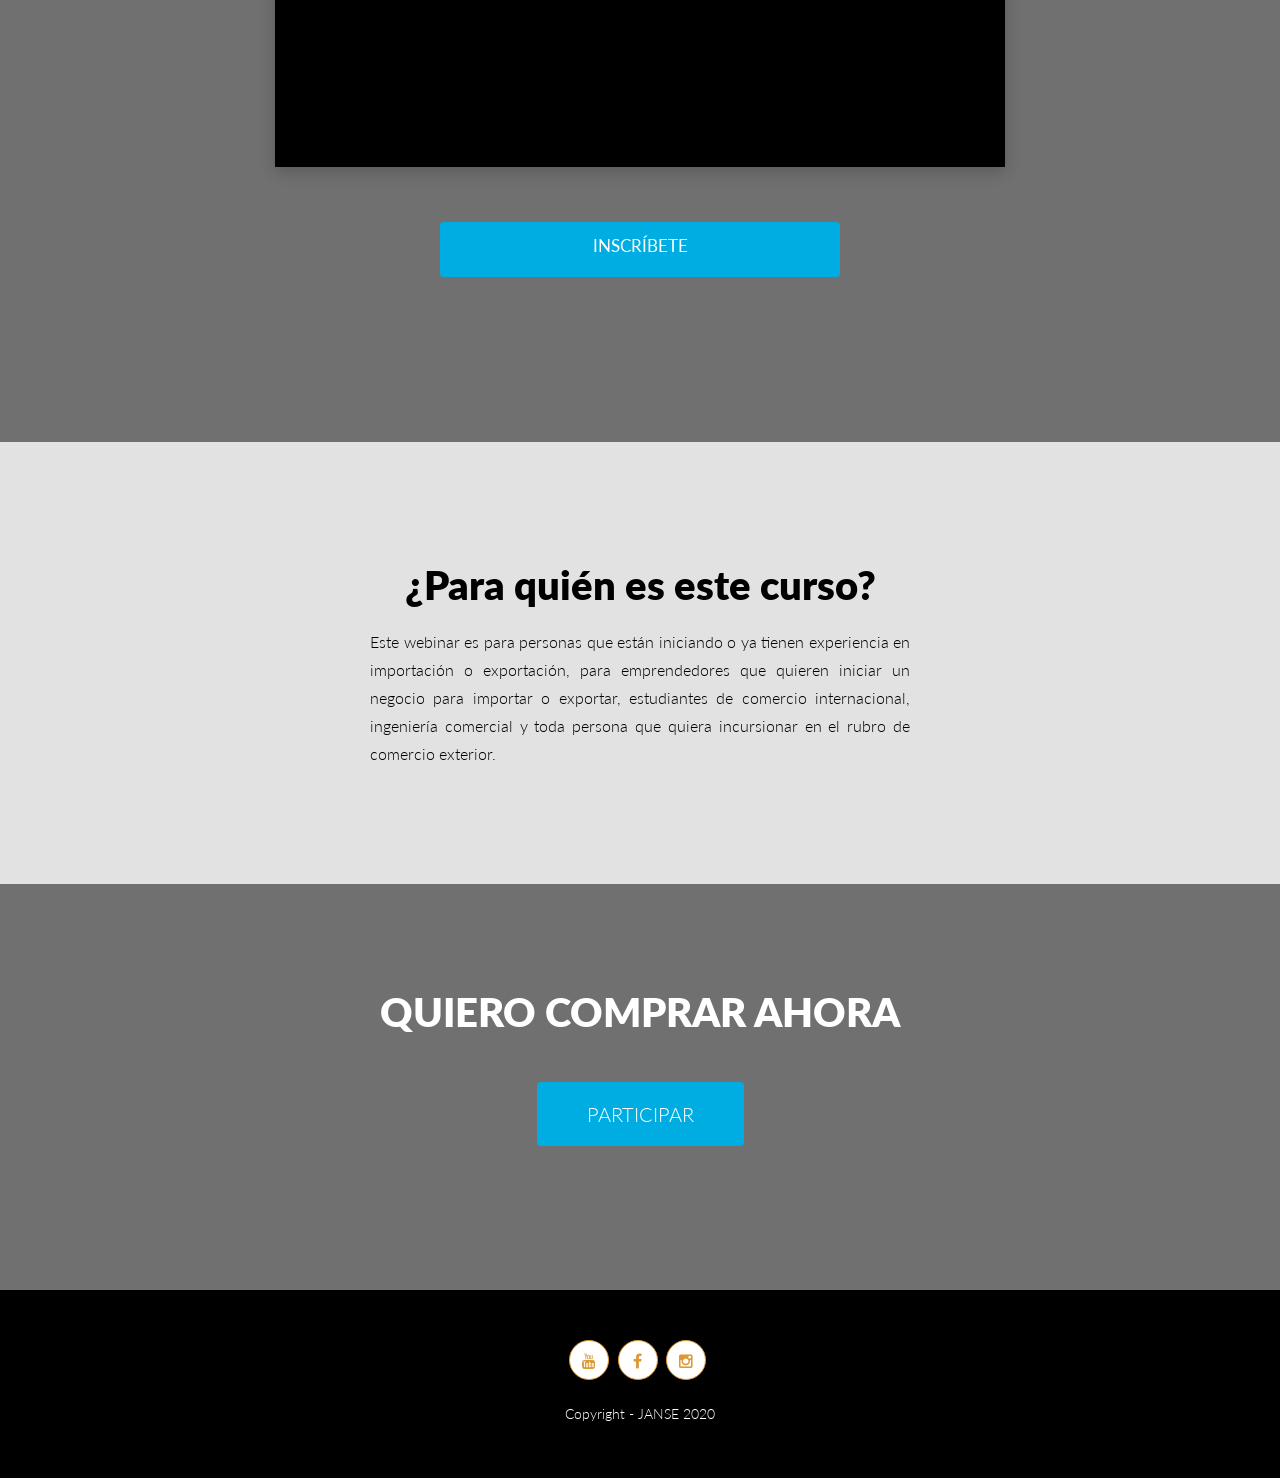
==== commit aa250a51: "pixel added pixel and cleaned files" ====
--- a/index.html
+++ b/index.html
@@ -30,7 +30,7 @@
         
         <!-- FACEBOOK -->
     <!-- EDIT -->
-    <meta property="og:url" content="https://sli-soluciones.com">
+    <meta property="og:url" content="https://ln.sli-soluciones.com">
 
     <!-- EDIT -->
     <meta property="og:type" content="article">
@@ -38,9 +38,9 @@
     <meta property="og:description" content="Documentos necesarios para la importación de mercancías">
 
     <!-- EDIT -->
-    <meta property="og:updated_time" content="2020-05-11T16:24:56">
+    <meta property="og:updated_time" content="2020-10-08T16:24:56">
     <!-- EDIT -->
-    <meta property="og:image" content="https://sli-soluciones.com/wp-content/uploads/2020/05/SLI-FAVICON.png" >
+    <meta property="og:image" content="ln.sli-soluciones.com" >
     <!-- EDIT -->
     <meta property="og:image:width" content="800">
     <meta property="og:image:height" content="429">
@@ -56,13 +56,31 @@
     <!-- EDIT -->
     <meta name="twitter:description" content="Documentos necesarios para la importación de mercancías">
     <!-- EDIT -->
-    <meta name="twitter:image" content="https://sli-soluciones.com/wp-content/uploads/2020/05/SLI-FAVICON.png">
+    <meta name="twitter:image" content="images/SLI-FAVICON.png">
 
     <!-- EDIT -->
         
     <!-- FAVICONS -->
-    <link rel="shortcut icon" sizes="16x16" href="https://sli-soluciones.com/wp-content/uploads/2020/05/SLI-FAVICON.png">
-    <link rel="shortcut icon" sizes="32x32" href="https://sli-soluciones.com/wp-content/uploads/2020/05/SLI-FAVICON.png">
+    <link rel="shortcut icon" sizes="16x16" href="images/SLI-FAVICON.png">
+    <link rel="shortcut icon" sizes="32x32" href="images/SLI-FAVICON.png">
+        
+    <!-- Facebook Pixel Code -->
+<script>
+!function(f,b,e,v,n,t,s)
+{if(f.fbq)return;n=f.fbq=function(){n.callMethod?
+n.callMethod.apply(n,arguments):n.queue.push(arguments)};
+if(!f._fbq)f._fbq=n;n.push=n;n.loaded=!0;n.version='2.0';
+n.queue=[];t=b.createElement(e);t.async=!0;
+t.src=v;s=b.getElementsByTagName(e)[0];
+s.parentNode.insertBefore(t,s)}(window, document,'script',
+'https://connect.facebook.net/en_US/fbevents.js');
+fbq('init', '1599077576963930');
+fbq('track', 'PageView');
+</script>
+<noscript><img height="1" width="1" style="display:none"
+src="https://www.facebook.com/tr?id=1599077576963930&ev=PageView&noscript=1"
+/></noscript>
+<!-- End Facebook Pixel Code -->
         
 
     </head>
@@ -74,7 +92,7 @@
         <div id="top"></div>
 
         <!-- /.parallax full screen background image -->
-        <div class="fullscreen landing parallax" style="background-image:url('https://sli-soluciones.com/wp-content/uploads/2020/06/SLI-CHEETAH-FONDO2.jpg');" data-img-width="1728" data-img-height="972" data-diff="100 wow slideInRight delay-5s">
+        <div class="fullscreen landing parallax" style="background-image:url('images/SLI-CHEETAH-FONDO2.jpg');" data-img-width="1728" data-img-height="972" data-diff="100 wow slideInRight delay-5s">
 
             <div class="overlay">
                 <div class="container">
@@ -82,7 +100,7 @@
                         <div class="col-md-8 mr-auto ml-auto text-center">
 
                             <!-- /.logo -->
-                            <div class="logo wow fadeInDown" data-wow-delay="3s" style="margin-top: 50px" data-wow-duration="2s"> <a href="#"><img src="https://sli-soluciones.com/wp-content/uploads/2020/05/SLI-Logo-Menu-Retina.png" alt="logo"></a></div>
+                            <div class="logo wow fadeInDown" data-wow-delay="3s" style="margin-top: 50px" data-wow-duration="2s"> <a href="#"><img src="images/SLI-Logo-Menu-Retina.png" alt="logo"></a></div>
                             
                             <!-- /.main title -->
                             <h1 class="wow fadeInLeft" data-wow-delay="3s" data-wow-duration="4s" style="margin-bottom: 5px; font-weight: 800; color: #efb810;">
@@ -112,7 +130,7 @@
 
                             <!-- /.subscribe form -->
                             <div class="subscribe-form wow pulse infinite delay-5s">
-                                <form class="news-letter mailchimp" action="http://moxdesign.us10.list-manage.com/subscribe/post" role="form" method="POST">
+                                <form class="news-letter mailchimp" action="#" role="form" method="POST">
 
                                     <a class="btn btn-price" href="#package justify-content-center" class="nav-link">QUIERO COMPRAR AHORA</a>
                                 </form>
@@ -523,7 +541,7 @@
 
 						<!-- /.package button -->
 						<div class="price-footer text-center">
-							<a class="btn btn-price" href="#">COMPRAR</a>
+							<a class="btn btn-price" href="https://www.eventrid.bo/eventos/sli/documentos-necesarios-para-la-importacion-de-mercancias-modular">COMPRAR</a>
 						</div>
 					</div>
 				</div>
@@ -556,7 +574,7 @@
 
 						<!-- /.package button -->
 						<div class="price-footer text-center">
-							<a class="btn btn-price" href="#">COMPRA</a>
+							<a class="btn btn-price" href="https://www.eventrid.bo/eventos/sli/documentos-necesarios-para-la-importacion-de-mercancias-pack">COMPRA</a>
 						</div>
 					</div>
 				</div>
@@ -859,7 +877,7 @@
 
                             <!-- /.subscribe form -->
                             <div class="subscribe-form wow pulse infinite" data-wow-delay="1.7s" >
-                                <form class="news-letter mailchimp" action="http://moxdesign.us10.list-manage.com/subscribe/post" role="form" method="POST">
+                                <form class="news-letter mailchimp" action="#" role="form" method="POST">
 
                                     <a class="btn btn-price nav-link" href="#package justify-content-center">INSCR&Iacute;BETE</a>
                                 </form>
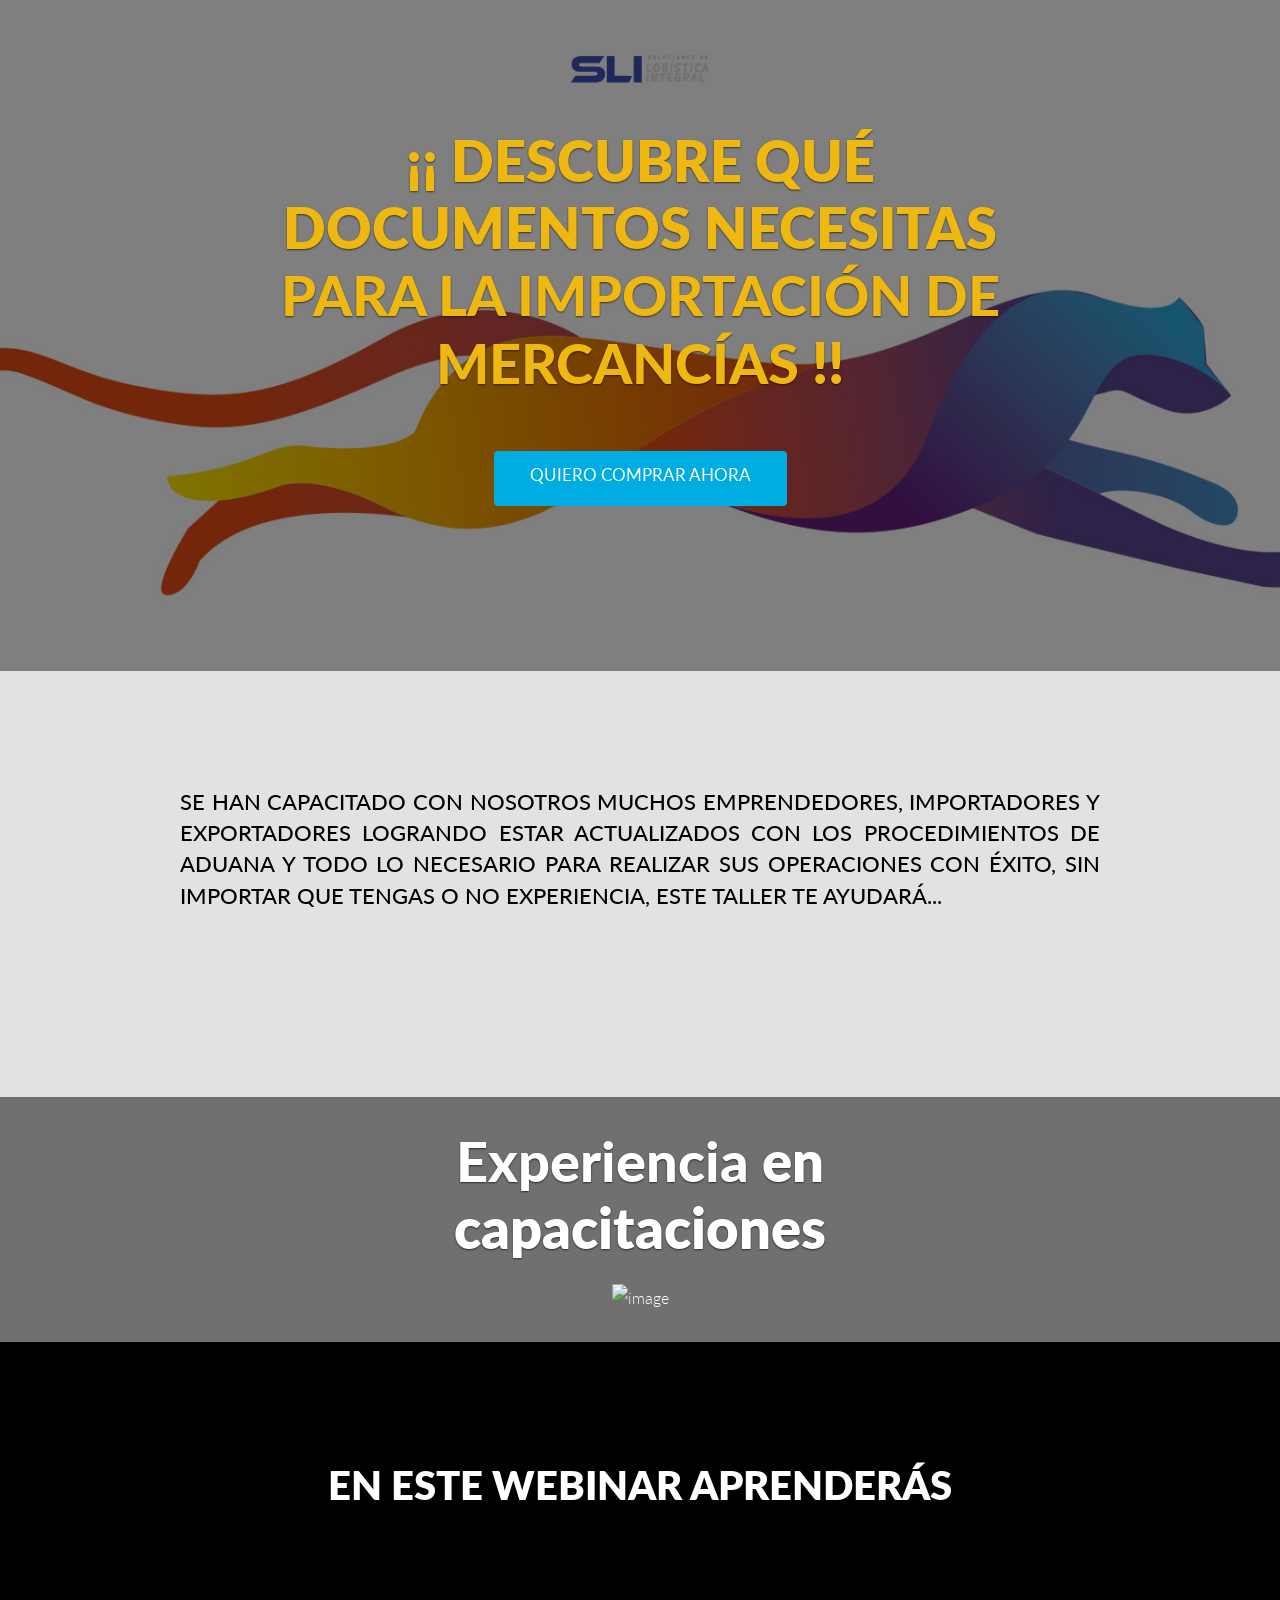
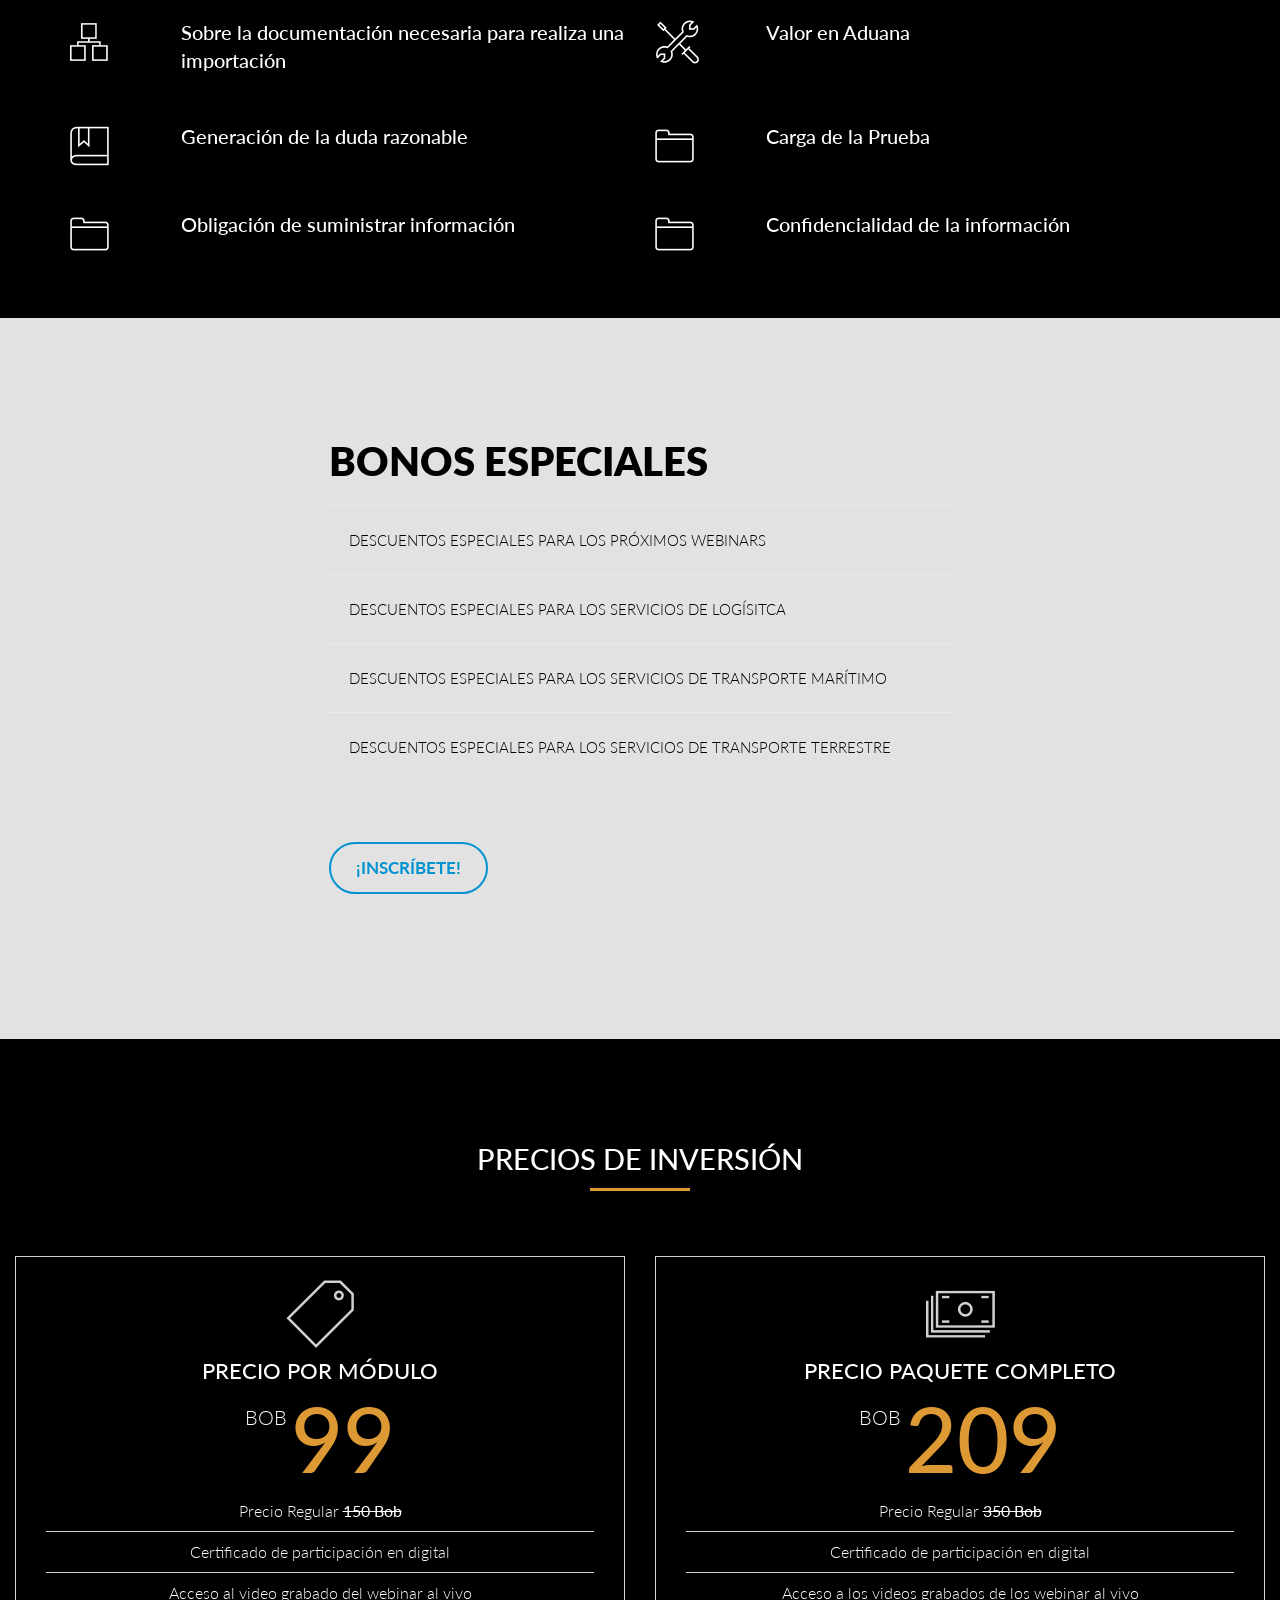
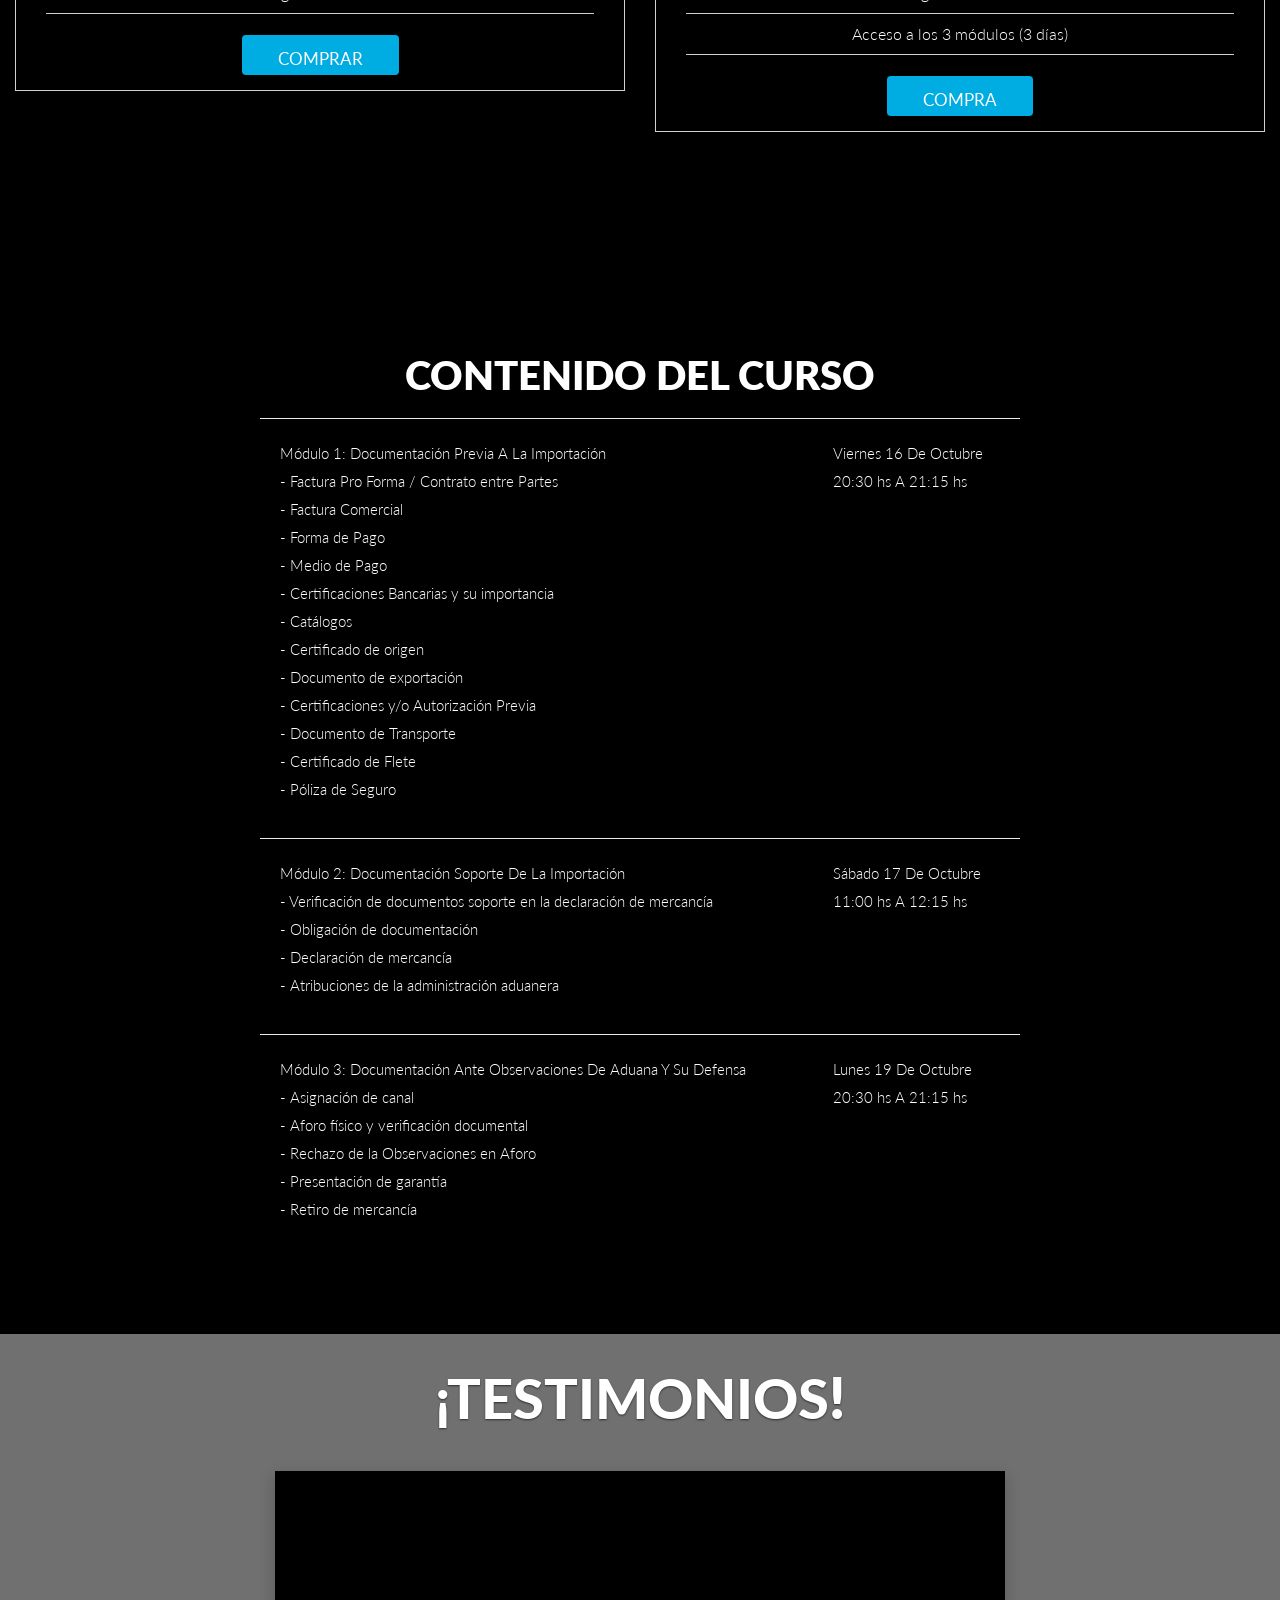
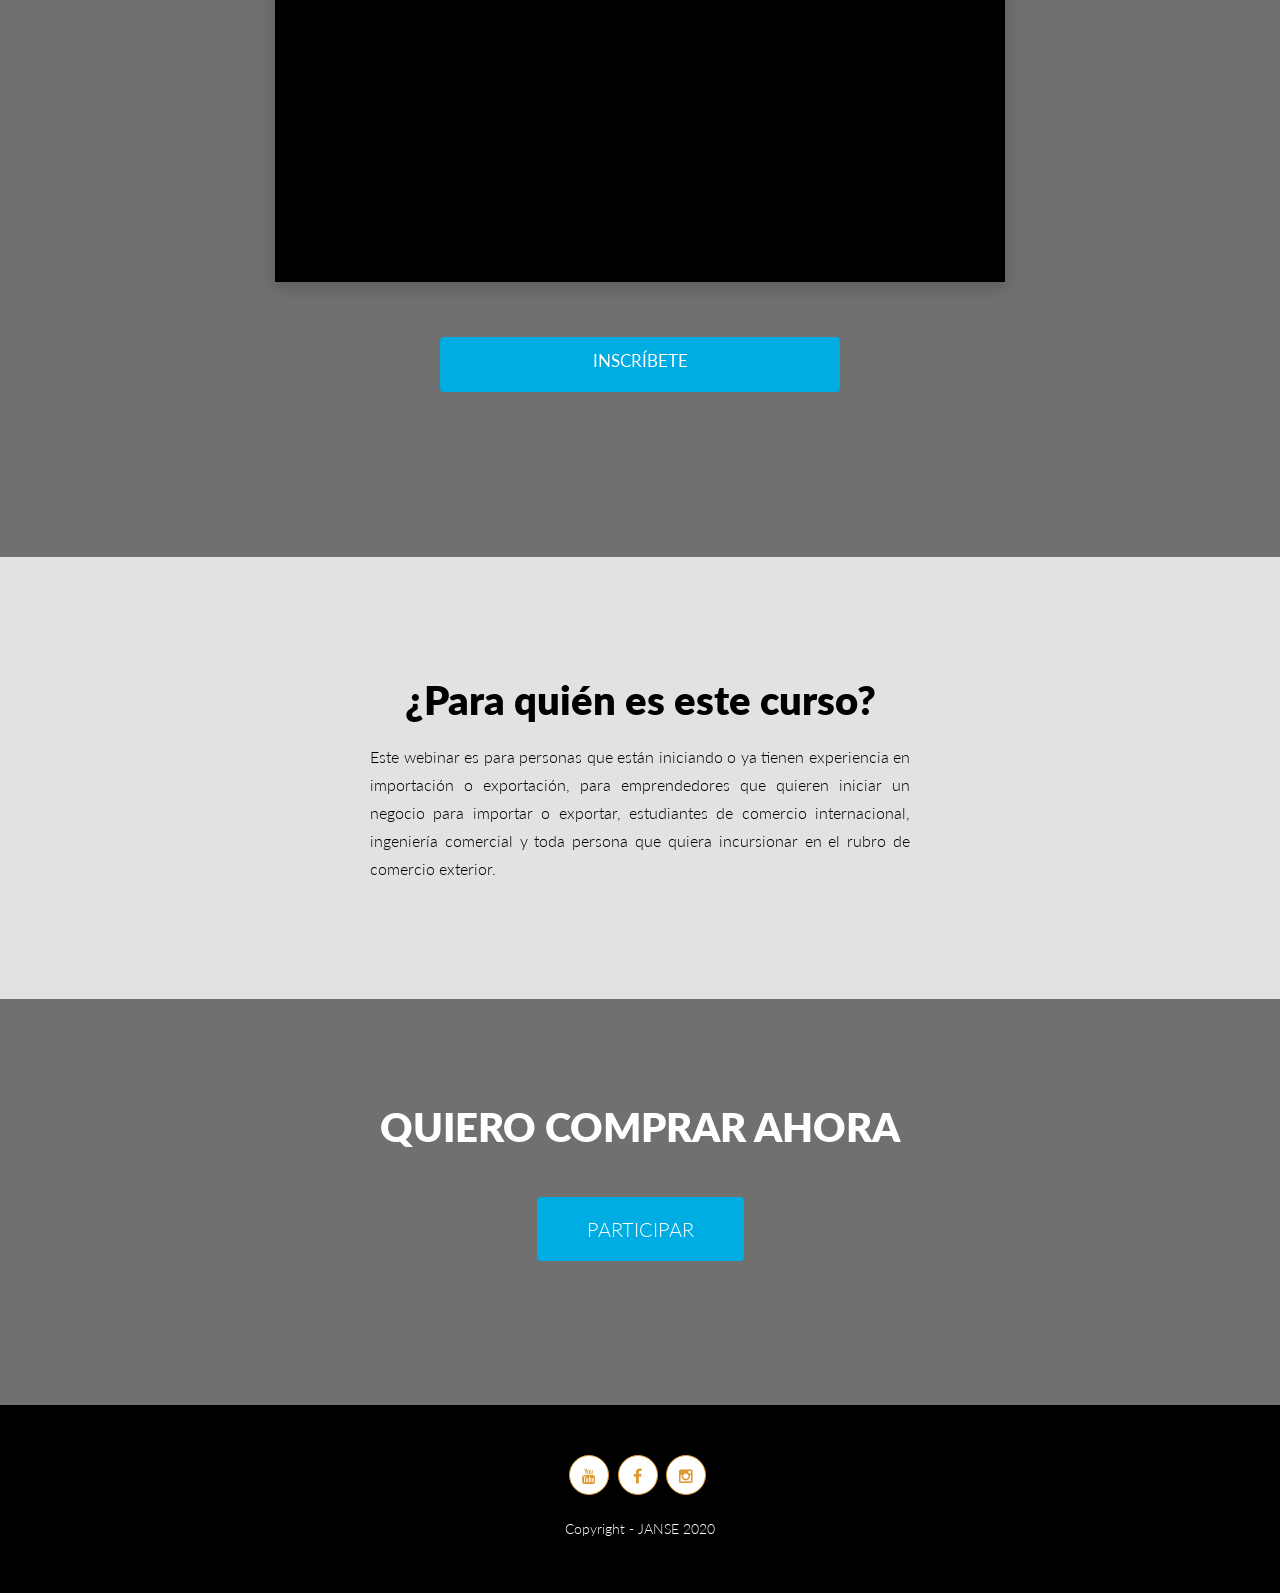
==== commit 28bb7595: "styles styles corrected. v01" ====
--- a/index.html
+++ b/index.html
@@ -86,6 +86,33 @@
     </head>
 
     <body data-spy="scroll" data-target="#navbar-scroll">
+        
+        <!-- Load Facebook SDK for JavaScript -->
+      <div id="fb-root"></div>
+      <script>
+        window.fbAsyncInit = function() {
+          FB.init({
+            xfbml            : true,
+            version          : 'v8.0'
+          });
+        };
+
+        (function(d, s, id) {
+        var js, fjs = d.getElementsByTagName(s)[0];
+        if (d.getElementById(id)) return;
+        js = d.createElement(s); js.id = id;
+        js.src = 'https://connect.facebook.net/es_LA/sdk/xfbml.customerchat.js';
+        fjs.parentNode.insertBefore(js, fjs);
+      }(document, 'script', 'facebook-jssdk'));</script>
+
+      <!-- Your Chat Plugin code -->
+      <div class="fb-customerchat"
+        attribution=setup_tool
+        page_id="1127427763948255"
+  theme_color="#fa3c4c"
+  logged_in_greeting="Hola! Revisa la información en esta pagina, aqui estoy para cualquier duda"
+  logged_out_greeting="Hola! Revisa la información en esta pagina, aqui estoy para cualquier duda">
+      </div>
 
         <!-- /.preloader -->
         <div id="preloader"></div>
@@ -132,7 +159,7 @@
                             <div class="subscribe-form wow pulse infinite delay-5s">
                                 <form class="news-letter mailchimp" action="#" role="form" method="POST">
 
-                                    <a class="btn btn-price" href="#package justify-content-center" class="nav-link">QUIERO COMPRAR AHORA</a>
+                                    <a class="btn btn-price" href="#package">QUIERO COMPRAR AHORA</a>
                                 </form>
                             </div>
                             
@@ -484,7 +511,7 @@
                         
                             <!--<h2 style="font-weight: 600; text-align: center;" class="wow bounce" data-wow-duration="2.2s">PREGUNTA CÓMO</h2>-->
                         
-                        <div class="btn-section wow pulse infinite" style="padding-bottom: 45px; padding-top: 45px;"><a href="#package justify-content-center" class="btn-default nav-link">¡INSCRÍBETE!</a>
+                        <div class="btn-section wow pulse infinite" style="padding-bottom: 45px; padding-top: 45px;"><a href="#package" class="btn-default nav-link">¡INSCRÍBETE!</a>
                             </div>
                         
                         </div>
@@ -500,8 +527,8 @@
         
 
 	<!-- /.pricing section -->
-	<div id="package justify-content-center">
-		<div class="container col-lg-12" style="background-color: #000000">
+	<div id="package" style="background-color: #000000">
+		<div class="container col-lg-12">
 			<div class="row d-flex justify-content-center">
 				<div class="col-lg-12 mr-auto ml-auto">
 					<div class="text-center">
@@ -515,7 +542,7 @@
 			<div class="row package-option">
 
 				<!-- /.package 3 -->
-				<div class="col-lg-6">
+				<div class="col-lg-6 sli">
 					<div class="price-box wow fadeInUp" data-wow-delay="0.4s">
 						<div class="price-heading text-center">
 
@@ -547,7 +574,7 @@
 				</div>
 
 				<!-- /.package 4 -->
-				<div class="col-lg-6">
+				<div class="col-lg-6 sli">
 					<div class="price-box wow fadeInUp" data-wow-delay="0.6s">
 						<div class="price-heading text-center">
 
@@ -879,7 +906,7 @@
                             <div class="subscribe-form wow pulse infinite" data-wow-delay="1.7s" >
                                 <form class="news-letter mailchimp" action="#" role="form" method="POST">
 
-                                    <a class="btn btn-price nav-link" href="#package justify-content-center">INSCR&Iacute;BETE</a>
+                                    <a class="btn btn-price nav-link" href="#package">INSCR&Iacute;BETE</a>
                                 </form>
                             </div>
                             
@@ -944,7 +971,7 @@
 
                                 <!-- /.download button -->
                                 <div class="download-cta wow flash">
-                                    <a href="#package justify-content-center" class="btn-secondary">PARTICIPAR</a>
+                                    <a href="#package" class="btn-secondary">PARTICIPAR</a>
                                 </div>
                             </div>
                         </div>
@@ -1094,9 +1121,9 @@
                         <!-- /.social links -->
                         <div class="social text-center">
                             <ul>
-                                <li><a class="wow fadeInUp" href="https://www.youtube.com/channel/UCPu1y0oKm7tG9xxLgbaZarw"><i class="fa fa-youtube"></i></a></li>
-                                <li><a class="wow fadeInUp" href="https://www.facebook.com/pg/tomasrioscorona" data-wow-delay="0.2s"><i class="fa fa-facebook"></i></a></li>
-                                <li><a class="wow fadeInUp" href="https://www.instagram.com/tomasriosarroyo/" data-wow-delay="0.6s"><i class="fa fa-instagram"></i></a></li>
+                                <li><a class="wow fadeInUp" href="https://www.youtube.com/channel/UCs9_03GLMD0J9tcu9YZHuGg"><i class="fa fa-youtube"></i></a></li>
+                                <li><a class="wow fadeInUp" href="https://www.facebook.com/slibolivia" data-wow-delay="0.2s"><i class="fa fa-facebook"></i></a></li>
+                                <li><a class="wow fadeInUp" href="https://www.instagram.com/slibolivia" data-wow-delay="0.6s"><i class="fa fa-instagram"></i></a></li>
                             </ul>
                         </div>
                         <div class="text-center wow fadeInUp" style="font-size: 14px;">Copyright - JANSE 2020</div>
--- a/css/css-index-personalizated.css
+++ b/css/css-index-personalizated.css
@@ -1403,4 +1403,8 @@
 
 .feature-3-pic {
 	margin-top: 20px;
+}
+
+.sli{
+    padding-top: 15px;
 }
